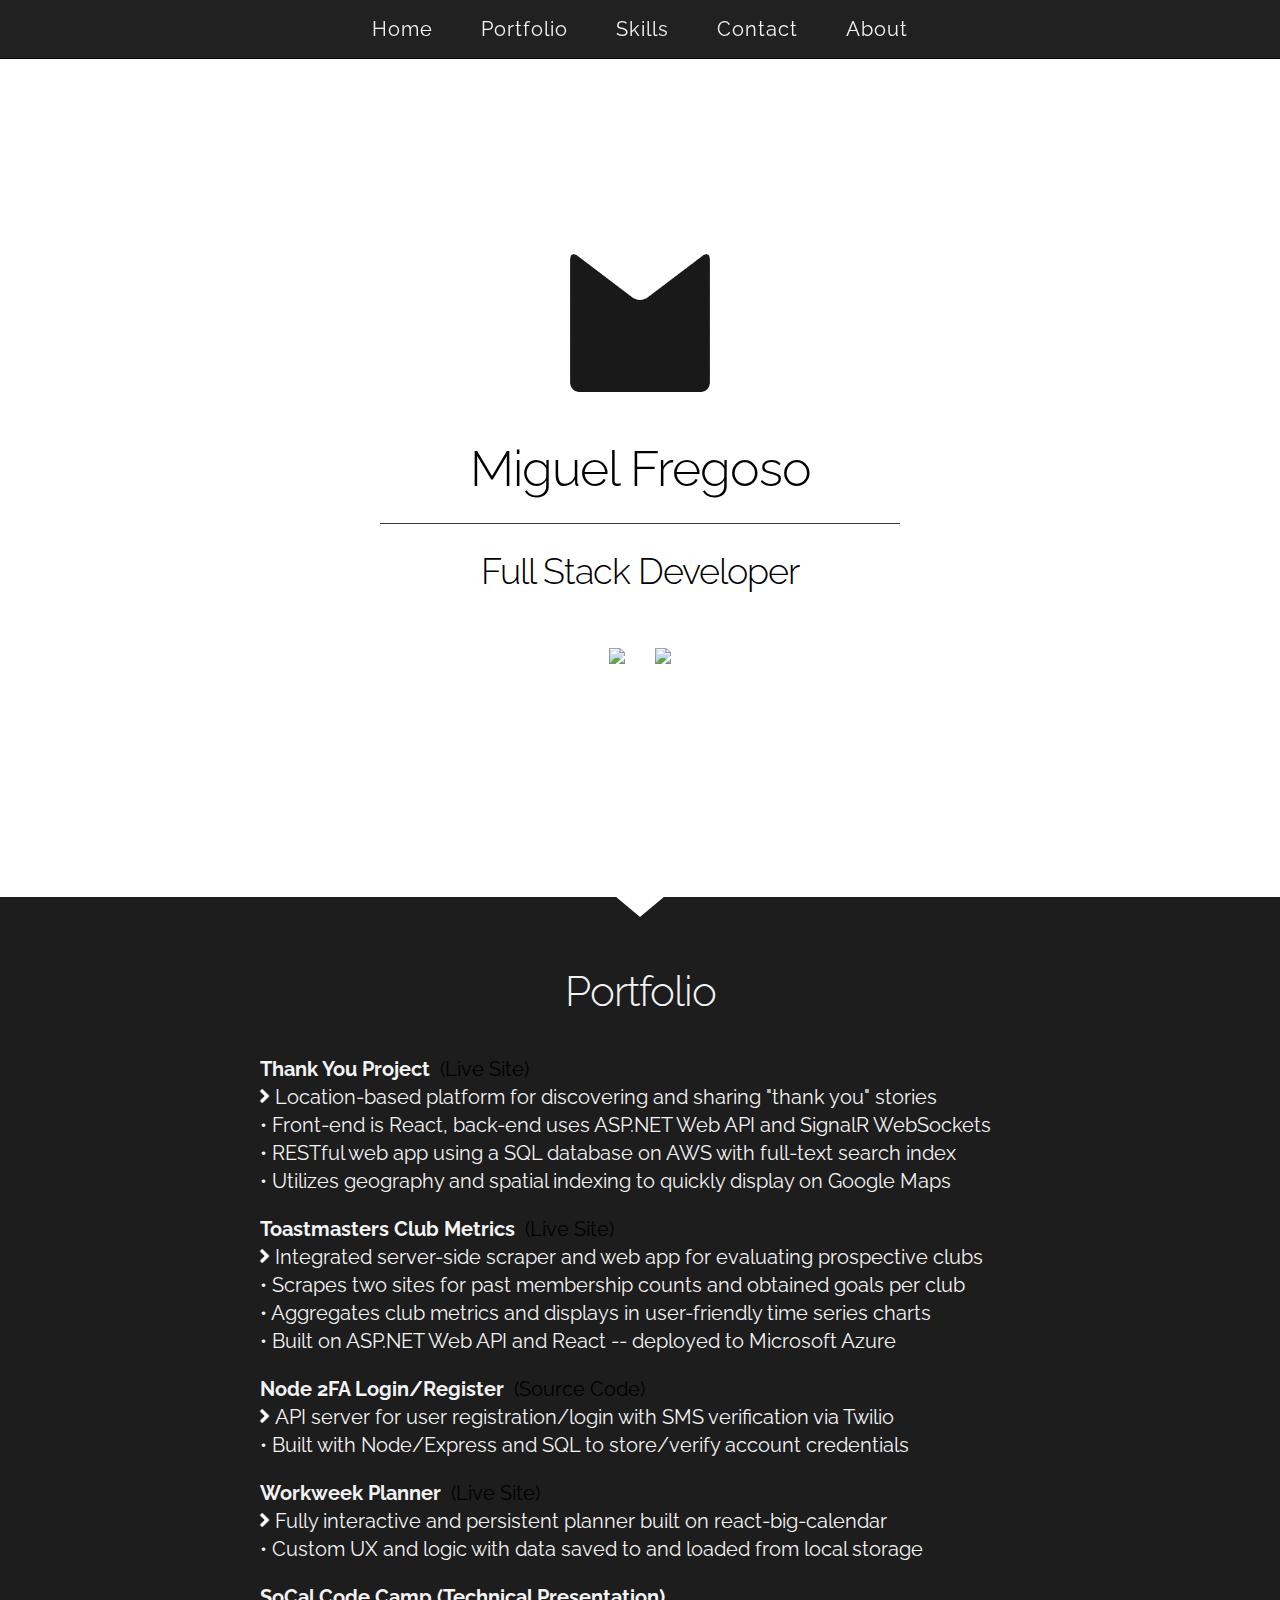
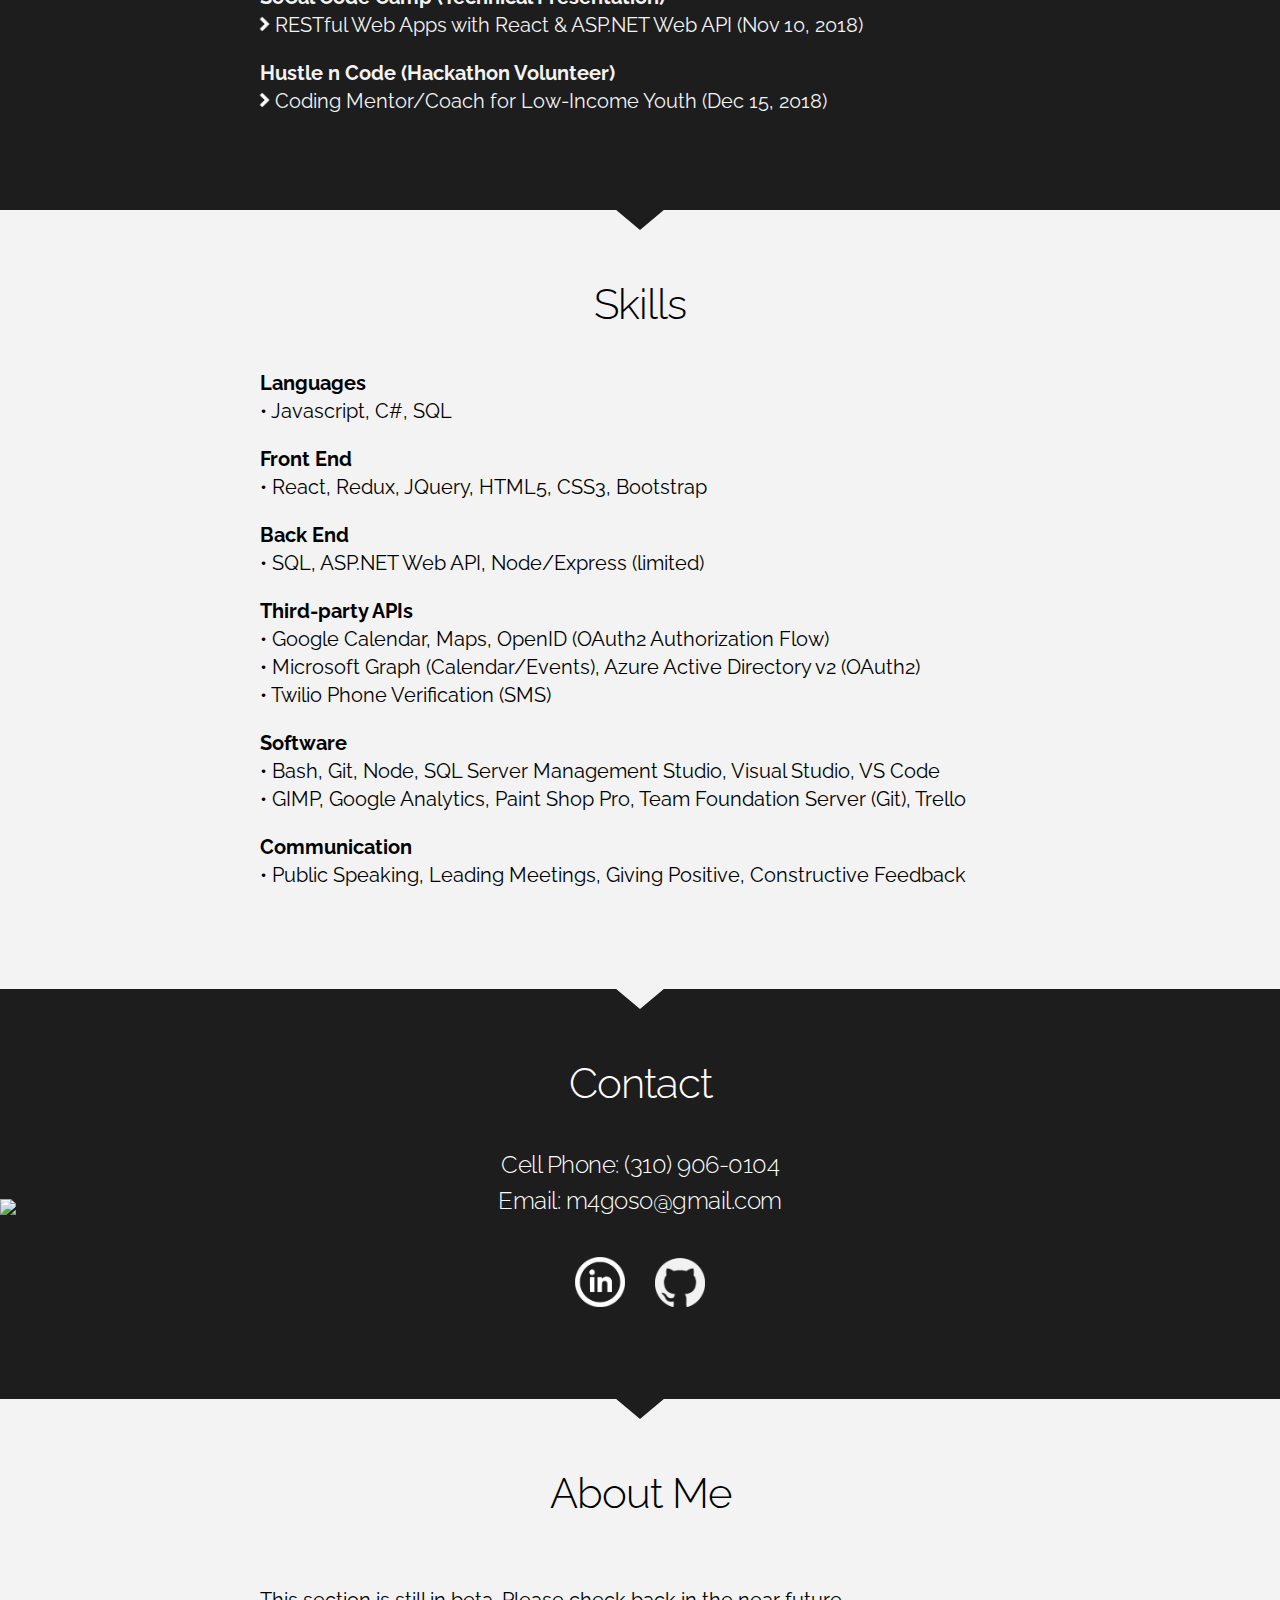
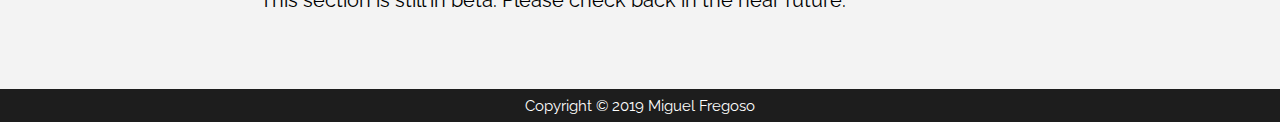
==== index.html @ 72bb9285 "2019" ====
<!DOCTYPE html>
<html lang="en">

<head>
  <meta http-equiv="content-type" content="text/html; charset=UTF-8">
  <meta name="viewport" content="width=device-width, initial-scale=1">
  <meta name="robots" content="noindex, nofollow, noarchive">
  <meta name="description" content="Miguel 'Michael' Fregoso">
  <link href="https://fonts.googleapis.com/css?family=Raleway:400,300,600" rel="stylesheet" type="text/css">
  <link rel="stylesheet" type="text/css" href="css/custom.css">

  <title>Miguel Fregoso | Full Stack Developer</title>

  <link rel="icon" href="img/mfregoso.ico">

</head>

<body id="home">

  <div id="menu">
    <a href="#home" title="Home">Home</a>
    <a href="#portfolio" title="Portfolio">Portfolio</a>
    <a href="#skills" title="Skills">Skills</a>
    <a href="#contact" title="Contact">Contact</a>
    <a href="#about" title="About">About</a>
  </div>

  <div id="splash" class="black">
    <div id="splash_info">
      <div class="container">
        <section>
          <img src="img/m_logo.png" class="logo">

          <h1>Miguel Fregoso</h1>
          <hr id="splash_info_divider">
          <h3>Full Stack Developer</h3>
          <br>
          <div class="title">
            <a href="https://www.linkedin.com/in/mfregoso/" target="_blank">
              <img src="img/linkedin_dark.png" width="50rem">
            </a>&nbsp;&nbsp;&nbsp;&nbsp;
            <a href="https://www.github.com/mfregoso" target="_blank">
              <img src="img/github_dark.png" width="50rem">
            </a>
          </div>
        </section>
      </div>
    </div>
  </div>

  <div class="trans1" id="portfolio"></div>

  <div class="cwrap t1 offwhite">
    <div class="container">
      <section>

        <h2 class="title">Portfolio</h2>
        <br>

        <strong>Thank You Project</strong>&nbsp;
        <a class="inverse" href="https://thankyouproject.azurewebsites.net/" target="_blank">(Live Site)</a>&nbsp;
        <br>
        <div class="lsin">
          <ul>
            <li>
              <div class="why">
                <img src="img/whtarw.png" class="linkarrow">Location-based platform for discovering and sharing "thank you" stories
              </div>
            </li>
            <li>&bull; Front-end is React, back-end uses ASP.NET Web API and SignalR WebSockets
            </li>
            <li>
              &bull; RESTful web app using a SQL database on AWS with full-text search index
            </li>
            <li>
              &bull; Utilizes geography and spatial indexing to quickly display on Google Maps
            </li>
            
          </ul>
        </div>

        <strong>Toastmasters Club Metrics</strong>&nbsp;
        <a class="inverse" href="https://tmclubmetrics.azurewebsites.net/" target="_blank">(Live Site)</a>&nbsp;
        <br>
        <div class="lsin">
          <ul>
            <li>
              <div class="why">
                <img src="img/whtarw.png" class="linkarrow">Integrated server-side scraper and web app for evaluating prospective clubs
              </div>
            </li>
            <li>&bull; Scrapes two sites for past membership counts and obtained goals per club
            </li>
            <li>
              &bull; Aggregates club metrics and displays in user-friendly time series charts
            </li>
            <li>
              &bull; Built on ASP.NET Web API and React -- deployed to Microsoft Azure
            </li>
          </ul>
        </div>

        <strong>Node 2FA Login/Register</strong>&nbsp;
        <a class="inverse" href="https://github.com/mfregoso/node-2fa-login" target="_blank">(Source Code)</a>&nbsp;
        <br>
        <div class="lsin">
          <ul>
            <li>
              <div class="why">
                <img src="img/whtarw.png" class="linkarrow">API server for user registration/login with SMS verification via Twilio
              </div>
            </li>
            <li>&bull; Built with Node/Express and SQL to store/verify account credentials
            </li>
          </ul>
        </div>

        <strong>Workweek Planner</strong>&nbsp;
        <a class="inverse" href="https://schedule.mfregoso.com/" target="_blank">(Live Site)</a>&nbsp;
        <br>
        <div class="lsin">
          <ul>
            <li>
              <div class="why">
                <img src="img/whtarw.png" class="linkarrow">Fully interactive and persistent planner built on react-big-calendar
              </div>
            </li>
            <li>&bull; Custom UX and logic with data saved to and loaded from local storage
            </li>
          </ul>
        </div>

        <strong>SoCal Code Camp (Technical Presentation)</strong>
        <br>
        <div class="lsin">
          <ul>
            <li>
              <div class="why">
                <img src="img/whtarw.png" class="linkarrow">RESTful Web Apps with React & ASP.NET Web API (Nov 10, 2018)
              </div>
            </li>
          </ul>
        </div>

        <strong>Hustle n Code (Hackathon Volunteer)</strong>
        <br>
        <div class="lsin">
          <ul>
            <li>
              <div class="why">
                <img src="img/whtarw.png" class="linkarrow">Coding Mentor/Coach for Low-Income Youth (Dec 15, 2018)
              </div>
            </li>
          </ul>
        </div>

        <!-- <strong>Techstars Startup Weekend Hackathon 2018 - Honorable Mention</strong>&nbsp; -->

      </section>
    </div>
  </div>

  <div class="trans2" id="skills"></div>

  <div class="cwrap t2 black">
    <div class="container">
      <section>

        <h2 class="title">Skills</h2>
        <br>

        <b>Languages</b>
        <br>
        <div class="lsin">
          <ul>
            <li>
              &bull; Javascript, C#, SQL
            </li>
          </ul>
        </div>

        <b>Front End</b>
        <br>
        <div class="lsin">
          <ul>
            <li>
              &bull; React, Redux, JQuery, HTML5, CSS3, Bootstrap
            </li>
          </ul>
        </div>

        <b>Back End</b>
        <br>
        <div class="lsin">
          <ul>
            <li>
              &bull; SQL, ASP.NET Web API, Node/Express (limited)
            </li>
          </ul>
        </div>

        <b>Third-party APIs</b>
        <br>
        <div class="lsin">
          <ul>
            <li>
              &bull; Google Calendar, Maps, OpenID (OAuth2 Authorization Flow)
            </li>
            <li>
              &bull; Microsoft Graph (Calendar/Events), Azure Active Directory v2 (OAuth2)
            </li>
            <li>
              &bull; Twilio Phone Verification (SMS)
            </li>
          </ul>
        </div>

        <b>Software</b>
        <br>
        <div class="lsin">
          <ul>
            <li>
              &bull; Bash, Git, Node, SQL Server Management Studio, Visual Studio, VS Code
            </li>
            <li>
              &bull; GIMP, Google Analytics, Paint Shop Pro, Team Foundation Server (Git), Trello
            </li>
          </ul>
        </div>

        <b>Communication</b>
        <br>
        <div class="lsin">
          <ul>
            <li>
              &bull; Public Speaking, Leading Meetings, Giving Positive, Constructive Feedback
            </li>
          </ul>
        </div>

      </section>
    </div>
  </div>

  <div class="trans3" id="contact"></div>

  <div class="cwrap t3 white">
    <div class="container">
      <section>

        <h2 class="title">Contact</h2>
        <br>
        <h5 class="title">
          Cell Phone: (310)
          <span class="code">(213) 458-</span>
          <pre>-3744@aol.com</pre>906-0104
          <br>Email:
          <pre>security@gmail.com.nospam</pre>
          <pre>by.obscurity.com</pre> m4g&#111;so&#64;gmai&#108;&#46;co&#109;
        </h5>
        <br>
        <div class="title">
          <a href="https://www.linkedin.com/in/mfregoso/" target="_blank">
            <img src="img/linkedin.png" width="50rem">
          </a>&nbsp;&nbsp;&nbsp;&nbsp;
          <a href="https://www.github.com/mfregoso" target="_blank">
            <img src="img/github.png" width="50rem">
          </a>
        </div>

      </section>
    </div>
  </div>

  <div class="trans4" id="about">

    <div class="cwrap t4 black ">
      <div class="container ">


        <section>

          <h2 class="title">About Me</h2>
          <br>
          <br> This section is still in beta. Please check back in the near future.

          <!-- MOBILE WRAPPING POINTS: TITLE=86 chars & CONTENT=70 chars; if NO READMORE, then ~80 chars -->

          <!-- MOREBTN <div class="loadmorebtn">
  <span class="btnmore">Load More</span>
    <div class="btnload">
  
  <div class="why big">
  <img src="img/whtarw.png" class="linkarrow">Title here</div>
  Base here, no space here.<span class="more">Expand.&nbsp;</span>
  <br><br>
    </div>
  </div> -->

        </section>
      </div>
    </div>

    <div class="footer">Copyright &copy; 2019 Miguel Fregoso</div>

    <script src="https://ajax.googleapis.com/ajax/libs/jquery/1.11.1/jquery.min.js"></script>

    <script> /** defer fancybox CSS **/
      var cb = function () {
        var l = document.createElement('link'); l.rel = 'stylesheet'; l.media = 'screen';
        l.href = 'jsbox/jquery.fancybox.css';
        var h = document.getElementsByTagName('head')[0]; h.parentNode.insertBefore(l, h);
      };
      var raf = requestAnimationFrame || mozRequestAnimationFrame ||
        webkitRequestAnimationFrame || msRequestAnimationFrame;
      if (raf) raf(cb);
      else window.addEventListener('load', cb);
    </script>
    <script type="text/javascript" src="jsbox/jquery.fancybox.pack.js"></script>
    <script type="text/javascript">
      /** code for auto-scrolling links **/
      $(document).ready(function () {
        $('a[href^="#"]').on('click', function (e) {
          e.preventDefault();
          var target = this.hash,
            $target = $(target);
          $('html, body').stop().animate({
            'scrollTop': $target.offset().top
          }, 600, 'swing', function () {
            window.location.hash = target;
          });
        });
      });

      /** read more text**/
      $(document).ready(function () {
        // Configure/customize these variables.
        var showChar = 76;  // How many characters are shown by default
        var ellipsestext = "...";
        var moretext = "+";
        var lesstext = "-";

        $('.more').each(function () {
          var content = $(this).html();

          if (content.length > showChar) {

            var c = content.substr(0, showChar);
            var h = content.substr(showChar, content.length - showChar);

            var html = c + '<span class="moreellipses">' + ellipsestext + '&nbsp;</span><span class="morecontent"><span>' + h + '</span><a href="" class="morelink">' + moretext + '</a></span>';

            $(this).html(html);
          }
        });

        $(".morelink").click(function () {
          if ($(this).hasClass("less")) {
            $(this).removeClass("less");
            $(this).html(moretext);
          } else {
            $(this).addClass("less");
            $(this).html(lesstext);
          }
          $(this).parent().prev().toggle();
          $(this).prev().toggle();
          return false;
        });
      });

      /** start fancybox **/
      $(document).ready(function () {
        $(".fancybox").fancybox();
      });
      /** click-expand **/
      $(document).ready(function () {
        $('.answer').hide();
        $('.expand .question').click(function () {
          $(this).next('.answer').slideToggle(500);
          $(this).toggleClass('close');
        }
        );
      });

      /** disappearing load-more **/
      $(document).ready(function () {
        $('.btnload').hide();
        $('.loadmorebtn .btnmore').click(function () {
          $(this).next('.btnload').slideToggle(100);
          $(this).toggleClass('close');
        }
        );
      });
    </script>

    <script>
      (function (i, s, o, g, r, a, m) {
        i['GoogleAnalyticsObject'] = r; i[r] = i[r] || function () {
          (i[r].q = i[r].q || []).push(arguments)
        }, i[r].l = 1 * new Date(); a = s.createElement(o),
          m = s.getElementsByTagName(o)[0]; a.async = 1; a.src = g; m.parentNode.insertBefore(a, m)
      })(window, document, 'script', 'https://www.google-analytics.com/analytics.js', 'ga');
      ga('create', 'UA-58346432-2', 'auto');
      ga('send', 'pageview');
    </script>
    <img class="guests" src="https://c.statcounter.com/10403371/0/3a51617b/1/">
</body>

</html>
---- css/custom.css ----
html {
  font-family: sans-serif;
  /* 1 */
  -ms-text-size-adjust: 100%;
  /* 2 */
  -webkit-text-size-adjust: 100%;
  /* 2 */
}

body {
  margin: 0;
}

html,
body {
  height: 100%;
}

header,
section {
  display: block;
}

a {
  background-color: transparent;
}

a:active,
a:hover {
  outline: 0;
}

b,
strong {
  font-weight: bold;
}

h1 {
  font-size: 2em;
  margin: 0.67em 0;
}

img {
  border: 0;
}

svg:not(:root) {
  overflow: hidden;
}

hr {
  -moz-box-sizing: content-box;
  box-sizing: content-box;
  height: 0;
}

/* ##### Grid ##### */

.container {
  position: relative;
  width: 100%;
  max-width: 960px;
  margin: 0 auto;
  padding: 0 20px 0 20px;
  /* 2rem also works */
  box-sizing: border-box;
}

/* column removed here */

/* For devices larger than 400px */

@media (min-width: 400px) {
  .container {
    width: 85%;
    padding: 0;
  }
}

/* For devices larger than 550px */

@media (min-width: 550px) {
  .container {
    width: 80%;
  }
  /* ALL column stuff removed */
}

/* all REM measurements are based on 10px sizing. e.g. 1.5rem = 15px */

html {
  font-size: 62.5%;
}

body {
  font-size: 1.5em;
  /* currently ems cause chrome bug misinterpreting rems on body element */
  line-height: 1.6;
  font-weight: 400;
  font-family: Raleway, "Century Gothic", "Avant Garde", Arial;
}

/* Typography Sizes */

h1,
h2,
h3,
h4,
h5,
h6 {
  margin-top: 0;
  margin-bottom: 2rem;
  font-weight: 300;
}

/* h1 { font-size: 4.0rem; line-height: 1.2;  letter-spacing: -.1rem;} */

h1 {
  font-size: 3.6rem;
  line-height: 1.2;
  letter-spacing: -0.1rem;
}

h2 {
  font-size: 3.2rem;
  line-height: 1.2;
  letter-spacing: -0.1rem;
}

h3 {
  font-size: 3rem;
  line-height: 1.3;
  letter-spacing: -0.1rem;
}

h4 {
  font-size: 2.4rem;
  line-height: 1.35;
  letter-spacing: -0.08rem;
}

h5 {
  font-size: 1.8rem;
  line-height: 1.5;
  letter-spacing: -0.05rem;
}

h6 {
  font-size: 1.5rem;
  line-height: 1.6;
  letter-spacing: 0;
}

/* Larger than phablet */

@media (min-width: 550px) {
  h1 {
    font-size: 5rem;
  }
  h2 {
    font-size: 4.2rem;
  }
  h3 {
    font-size: 3.6rem;
  }
  h4 {
    font-size: 3rem;
  }
  h5 {
    font-size: 2.4rem;
  }
  h6 {
    font-size: 1.5rem;
  }
}

p {
  margin: 0;
  padding: 0;
}

/* Lists */

ul {
  list-style: disc inside;
}

/* prior circle */

ol {
  list-style: decimal inside;
}

ol,
ul {
  padding-left: 0;
  margin-top: 0;
}

li {
  margin-bottom: 0rem;
}

/* prior 1rem */

.container {
  max-width: 760px;
  min-width: 320px;
}

/* bigger CONTENT FONT for desktops */

@media (min-width: 750px) {
  .container section {
    font-size: 2rem;
    line-height: 2.8rem;
  }
}

/* classes of color */

.offwhite {
  color: #f3f3f3;
}

.white {
  color: #ffffff;
}

.black {
  color: #000000;
}

.darkgray {
  color: #34383b;
}

.borange {
  background-color: #e56e5c;
}

/* cyan: #1F8DD6; */

.ablue {
  background-color: #759fcd;
}

.s0 {
  background-color: #ffffff;
}

/* color for spacer + overall BG*/

/* General Links */

a,
a:link,
a:visited,
a:active {
  color: #000000;
  text-decoration: none;
}

a:hover {
  color: #1eaedb;
  text-decoration: none;
}

/* Inverse link decoration */

.inverse:link {
  text-decoration: none;
}

.inverse:hover {
  text-decoration: underline;
}

/* navbar-menu disabled for mobile devices */

#menu {
  display: none;
}

@media (min-width: 750px) {
  #menu {
    display: block;
    position: fixed;
    min-width: 500px;
    left: 0%;
    top: 0;
    width: 100%;
    height: 4.2rem;
    line-height: 4.2rem;
    padding-top: 8px;
    padding-bottom: 8px;
    margin: 0 auto;
    text-align: center;
    background-color: rgba(29, 29, 29, 0.98);
    /* 55,55,55/0.95 */
    border-bottom: solid 1px;
    border-top: solid 0px;
    border-color: black;
    font-size: 20px;
    font-weight: 400;
    letter-spacing: 0.1rem;
    color: white;
    z-index: 100;
  }
}

#menu a {
  color: #f3f3f3;
  line-height: 4rem;
  display: inline-block;
  text-align: center;
  height: 4rem;
  border: 0;
  padding: 0px 1.5rem 0px 1.5rem;
  margin: 0 auto;
  margin-right: 0.6rem;
  margin-left: 0.6rem;
  text-decoration: none;
}

#menu a:hover {
  color: black;
  background-color: white;
  border-radius: 10px;
  text-decoration: none;
}

#splash {
  display: table;
  vertical-align: middle;
  text-align: center;
  width: 100%;
  padding-top: 4rem;
  height: 58rem;
  background-color: white;
}

@media (min-width: 750px) {
  #splash {
    min-height: 51rem;
    height: 95%;
  }
}

#splash_info {
  display: table-cell;
  vertical-align: middle;
  text-align: center;
  width: 100%;
  height: 100%;
}

/* 100% width BG color wrapper */

.cwrap {
  width: 100%;
  padding-top: 7rem;
  /* 48px */
  padding-bottom: 7.5rem;
  /* 66px */
}

/* Transition triangle BLUE #0091cd */

.trans1 {
  background-color: white;
  width: 100%;
  height: 2px;
  position: relative;
}

.trans1:after {
  content: " ";
  position: absolute;
  bottom: -20px;
  left: 50%;
  margin-left: -25px;
  border-style: solid;
  border-width: 21px 25px 0 25px;
  border-color: white transparent transparent transparent;
}

.t1 {
  background-color: #1d1d1d;
  background-image: url("../img/bg-pattern.jpg");
  background-repeat: repeat;
}

.trans2 {
  background-color: #1d1d1d;
  width: 100%;
  height: 0px;
  position: relative;
}

.trans2:after {
  content: " ";
  position: absolute;
  bottom: -20px;
  left: 50%;
  margin-left: -25px;
  border-style: solid;
  border-width: 21px 25px 0 25px;
  border-color: #1d1d1d transparent transparent transparent;
}

.t2 {
  background-color: #f3f3f3;
}

.trans3 {
  background-color: #f3f3f3;
  width: 100%;
  height: 5px;
  position: relative;
}

.trans3:after {
  content: " ";
  position: absolute;
  bottom: -20px;
  left: 50%;
  margin-left: -25px;
  border-style: solid;
  border-width: 21px 25px 0 25px;
  border-color: #f3f3f3 transparent transparent transparent;
}

.t3 {
  background-color: #1d1d1d;
  background-image: url("../img/bg-pattern.jpg");
  background-repeat: repeat;
}

.trans4 {
  background-color: #1d1d1d;
  width: 100%;
  height: 0px;
  position: relative;
}

.trans4:after {
  content: " ";
  position: absolute;
  bottom: -20px;
  left: 50%;
  margin-left: -25px;
  border-style: solid;
  border-width: 21px 25px 0 25px;
  border-color: #1d1d1d transparent transparent transparent;
}

.t4 {
  background-color: #f3f3f3;
}

/* contact info & trickery */

.container header {
  width: 100%;
  text-align: left;
  margin: 0 auto;
}

pre {
  display: none;
}

.code {
  display: none;
}

h4.contact {
  font-size: 1.8rem;
  line-height: 1.5;
  letter-spacing: -0.05rem;
}

.logo {
  width: 10rem;
  padding-bottom: 3rem;
}

@media (min-width: 550px) {
  /* phablet */
  h4.contact {
    font-size: 2.5rem;
  }

  .logo {
    width: 12.5rem;
  }
}

@media (min-width: 750px) {
  /* tablet */
  h4.contact {
    font-size: 3rem;
  }

  .logo {
    width: 14rem;
    padding-bottom: 4rem;
  }
}

.title {
  width: 90%;
  text-align: center;
  margin: 0 auto;
  padding-bottom: 1rem;
}

#splash_info_divider {
  height: 1px;
  size: 1px;
  background-color: #34383b;
  border: 1px;
  border-color: #34383b;
  width: 95%;
  max-width: 52rem;
  margin: 2.4rem auto 2.4rem auto;
}

/* responsive arrow size & position */

img.linkarrow {
  padding-right: 2px;
  width: 1rem;
  height: 1rem;
}

span.linkarrow {
  position: relative;
  left: -1.1rem;
}

@media (min-width: 750px) {
  img.linkarrow {
    padding-right: 3px;
    width: 1.6rem;
    height: 1.6rem;
  }
  span.linkarrow {
    position: relative;
    left: -1.8rem;
  }
}

/* list small indentation */

.lsin {
  padding: 0 0 0 0px;
}

.lsin li {
  list-style: none;
}

.lsin ul li {
  text-indent: -1.1rem;
  padding-left: 1.1rem;
}

/* indent wrapped text:: check on mobile */

@media (min-width: 750px) {
  .lsin ul li {
    text-indent: -1.4rem;
    padding-left: 1.4rem;
  }
}

.footer {
  background-color: #1d1d1d;
  color: #ffffff;
  width: 100%;
  padding-top: 5px;
  padding-bottom: 4px;
  text-align: center;
}

.why {
  text-indent: -1.2rem;
  padding-left: 1.2rem;
  position: relative;
  left: -1.3rem;
}

/* indent wrapped text:: check on mobile */

@media (min-width: 750px) {
  .why {
    text-indent: -2rem;
    padding-left: 2rem;
    position: relative;
    left: -1.8rem;
  }
}

/** EXPAND-COLLAPSE STYLING **/

/* collapsed */

.question {
  text-decoration: underline;
  cursor: pointer;
}

.question:hover {
  text-decoration: none;
}

/* expanded */

.question.close {
  text-decoration: none;
}

.answer {
  position: relative;
}

.big {
  font-weight: bold;
}

/** BUTTON LOAD MORE **/

.loadmorebtn {
}

.btnmore {
  cursor: pointer;
  text-decoration: none;
  color: black;
  border-radius: 5px;
  background-color: silver;
  padding: 9px 13px 8px 17px;
  display: table;
  margin: 0 auto;
}

.btnmore:hover {
  background-color: #1eaedb;
  color: white;
}

/* expanded */

.btnmore.close {
  text-decoration: none;
  display: none;
}

.btnload {
  position: relative;
}

/** READ MORE **/

.morecontent span {
  display: none;
}

.morelink {
  display: inline-block;
  font-size: 85%;
  cursor: pointer;
}

a.morelink {
  color: black;
  text-decoration: none;
  border-radius: 4px;
  background-color: silver;
  padding: 0px 8px 0px 8px;
}

a.morelink:hover {
  color: white;
  background-color: #1eaedb;
}

.morelink.less {
  display: none;
}

hr {
  background-color: white;
  border-color: white;
}

.guests {
  position: absolute;
  top: -200px;
}
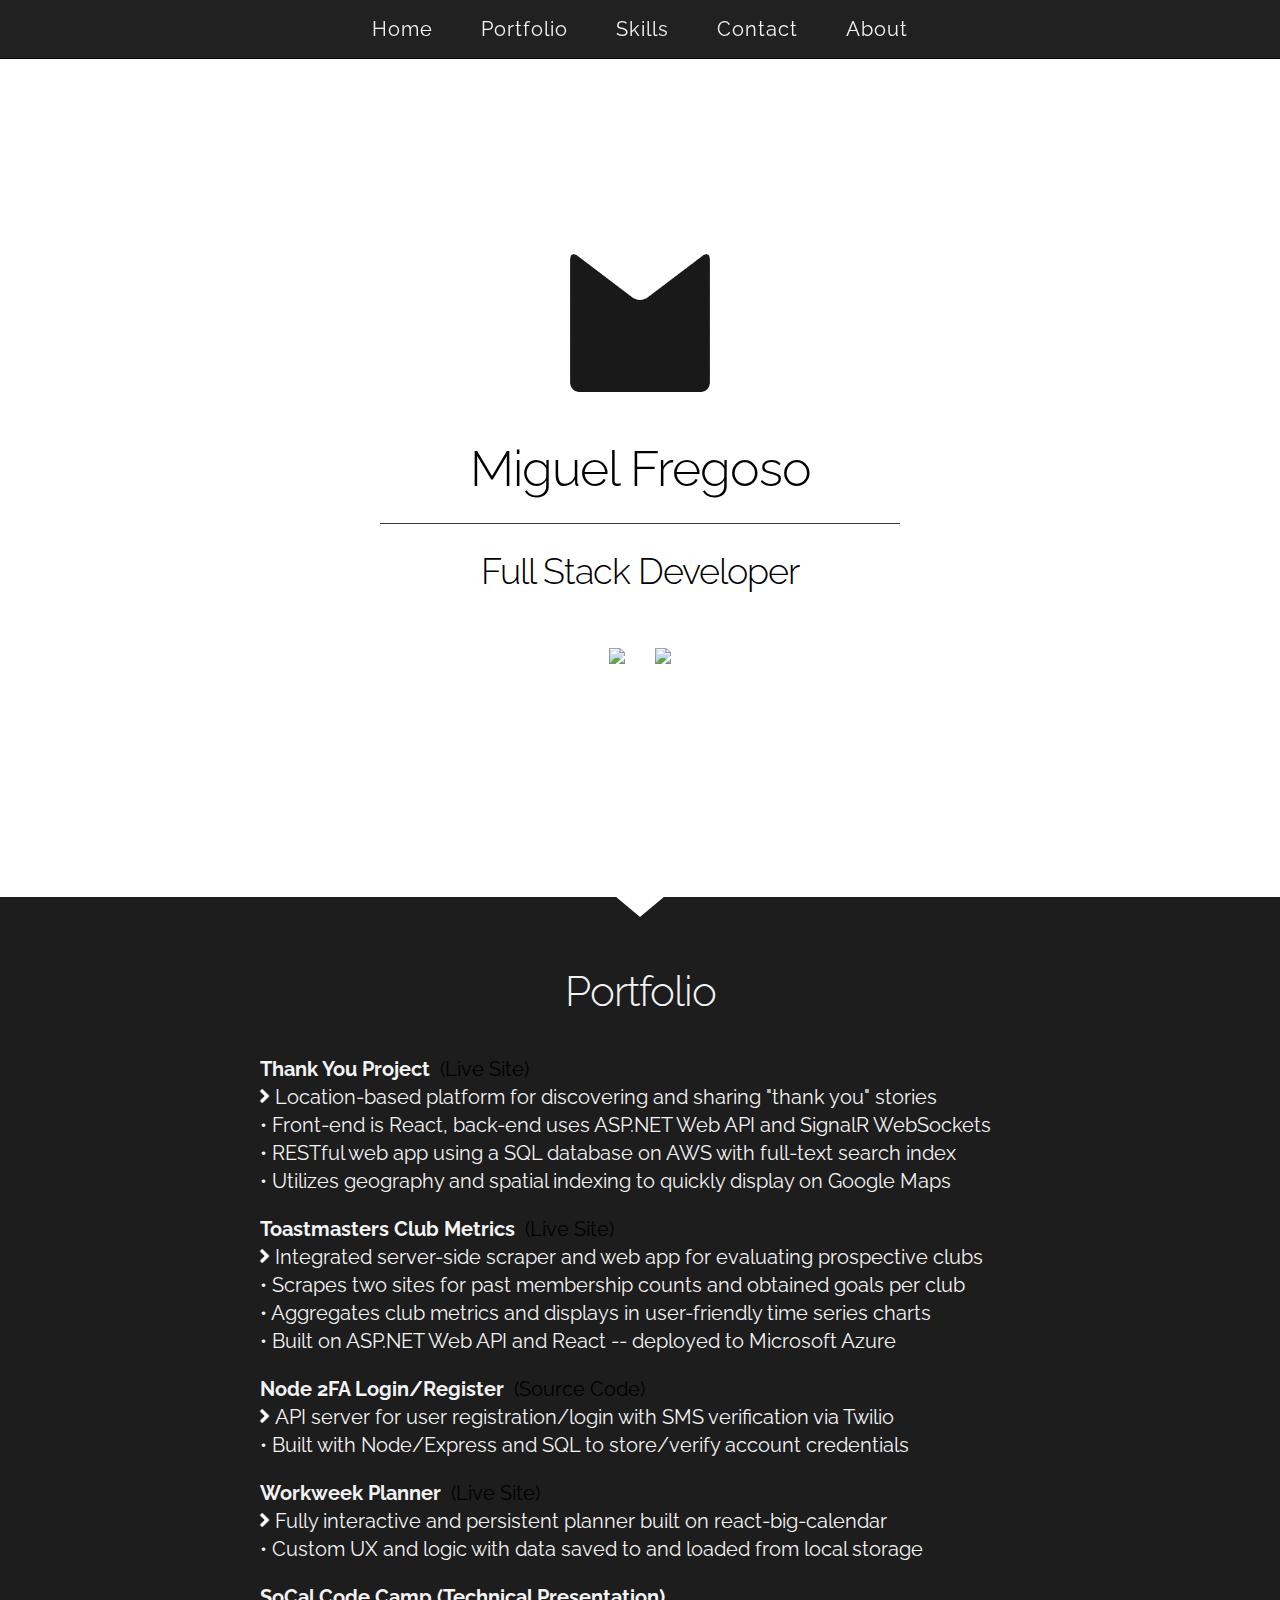
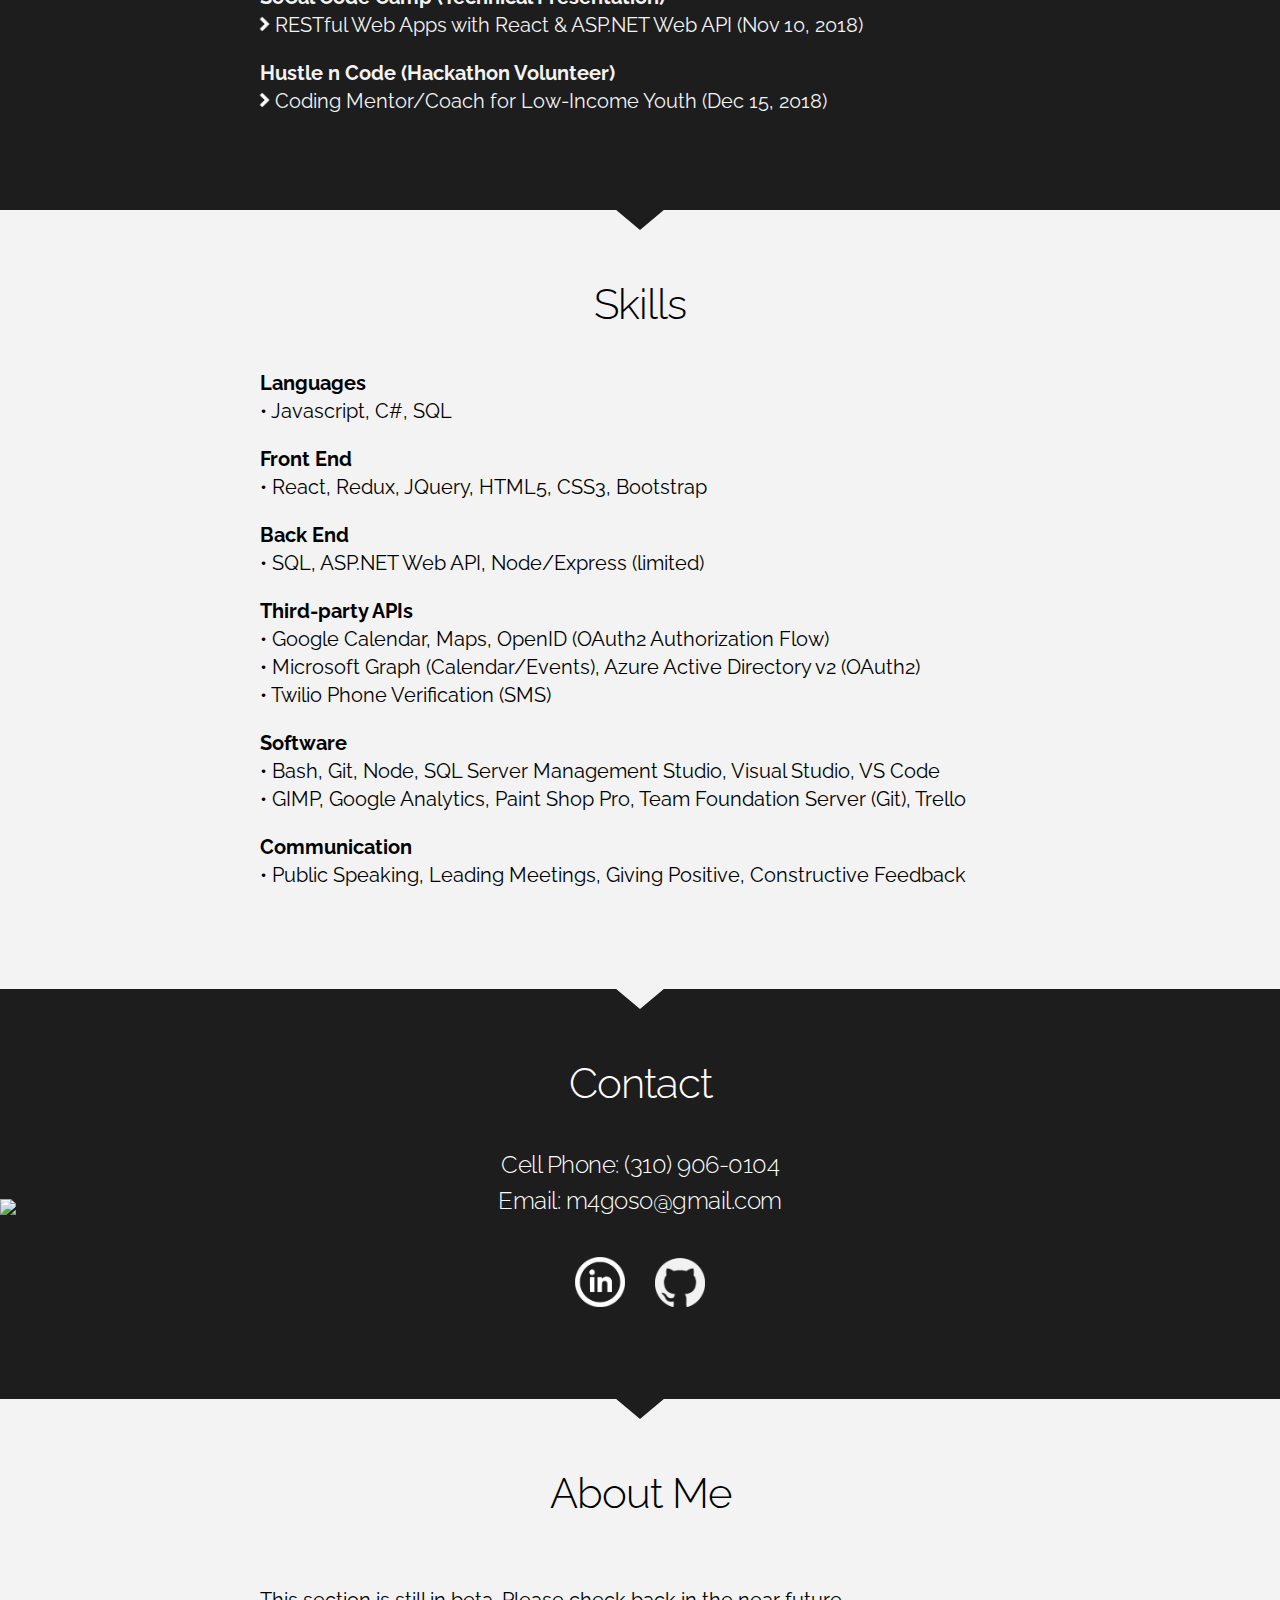
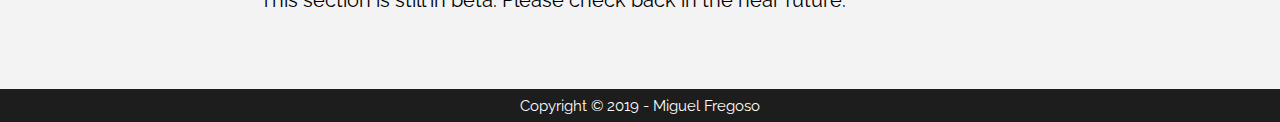
==== commit 41a65215: "space" ====
--- a/index.html
+++ b/index.html
@@ -301,7 +301,7 @@
       </div>
     </div>
 
-    <div class="footer">Copyright &copy; 2019 Miguel Fregoso</div>
+    <div class="footer">Copyright &copy; 2019 - Miguel Fregoso</div>
 
     <script src="https://ajax.googleapis.com/ajax/libs/jquery/1.11.1/jquery.min.js"></script>
 
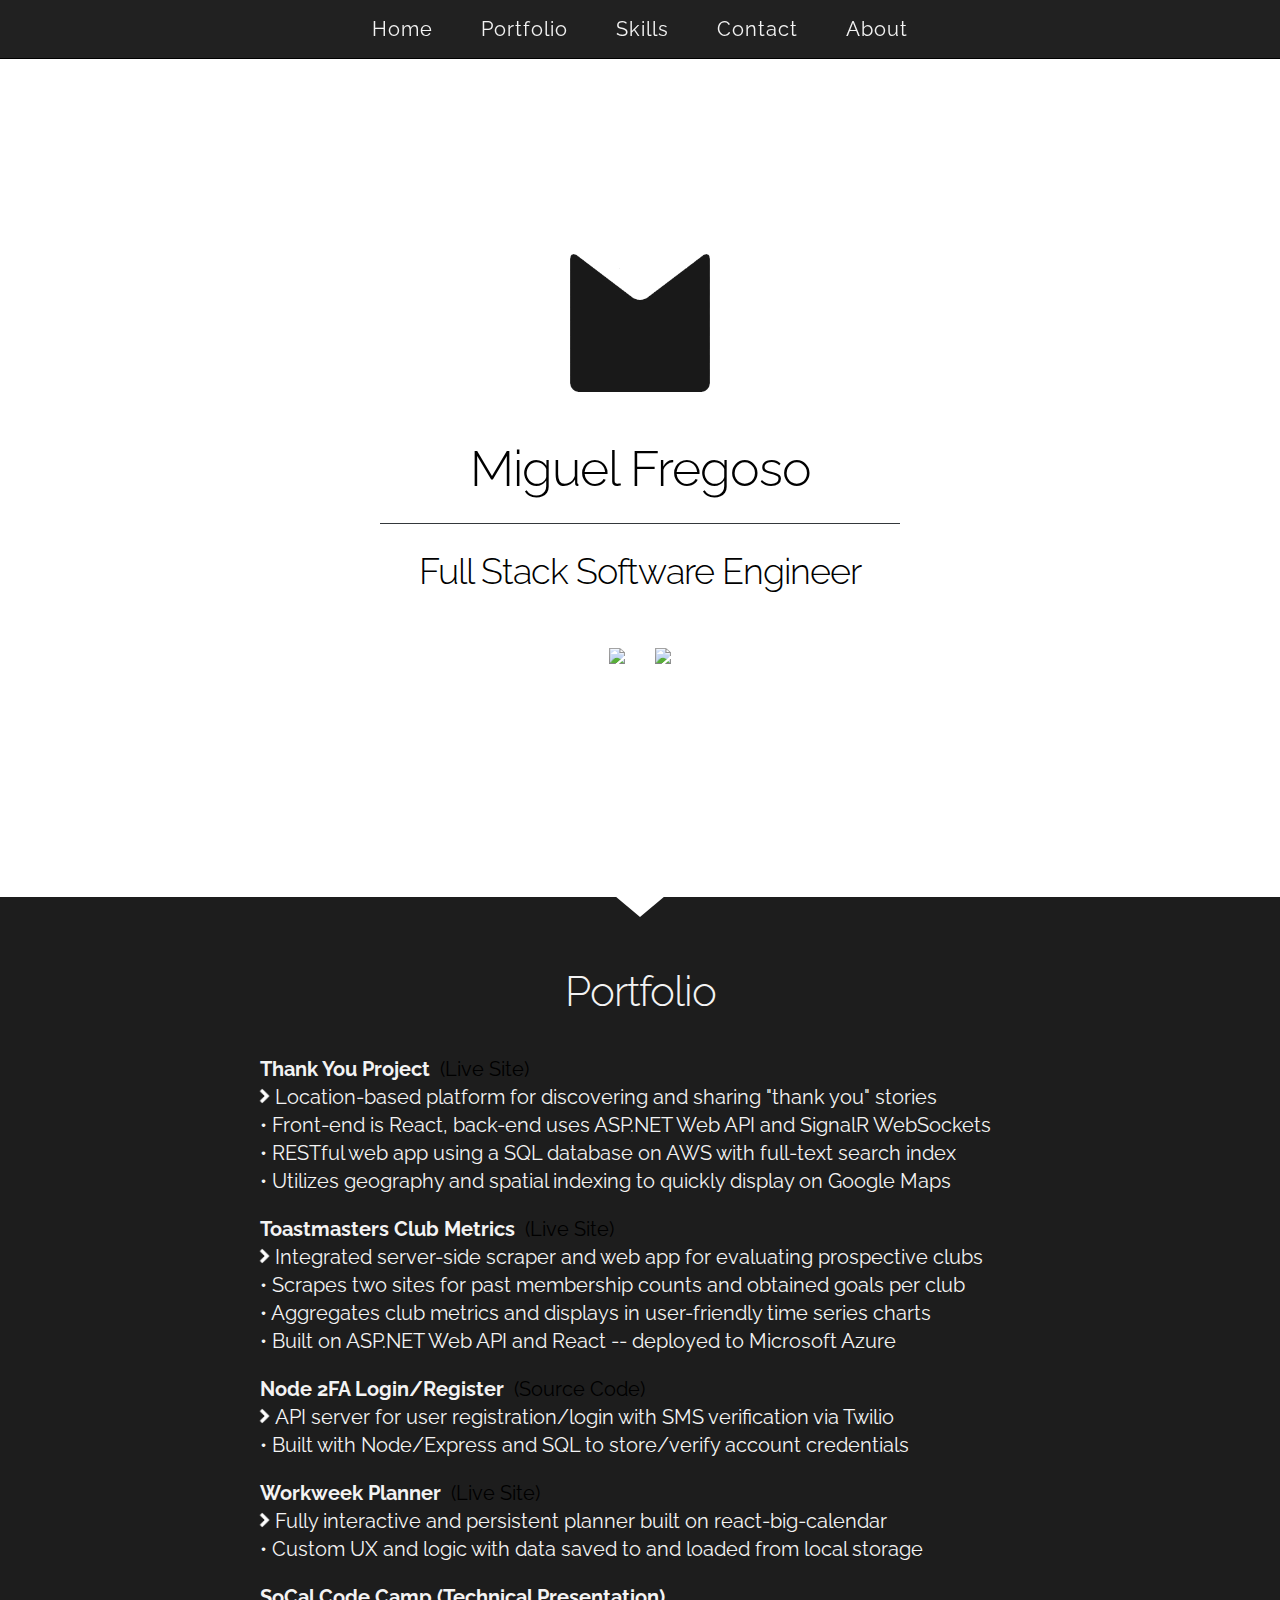
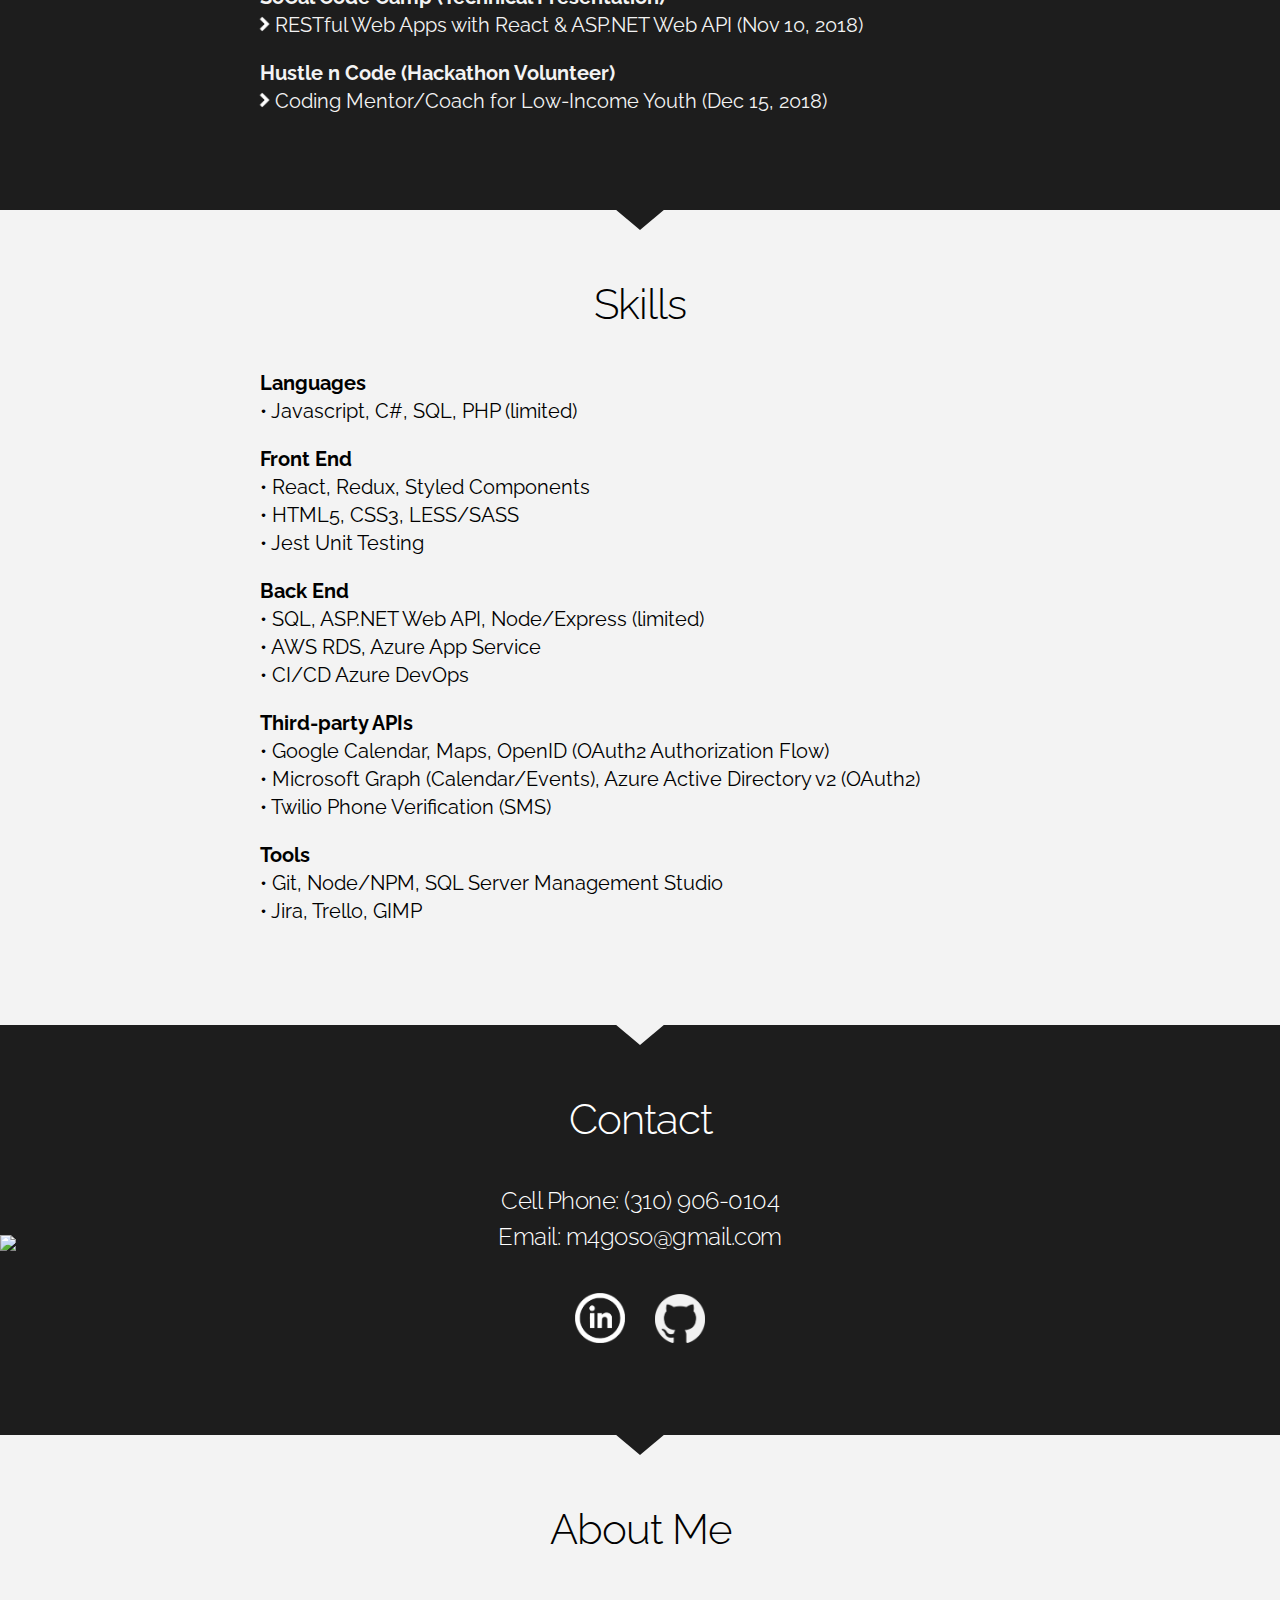
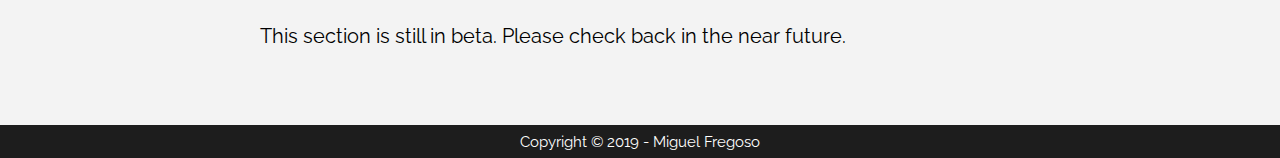
==== commit 8915d887: "update skills" ====
--- a/index.html
+++ b/index.html
@@ -9,7 +9,7 @@
   <link href="https://fonts.googleapis.com/css?family=Raleway:400,300,600" rel="stylesheet" type="text/css">
   <link rel="stylesheet" type="text/css" href="css/custom.css">
 
-  <title>Miguel Fregoso | Full Stack Developer</title>
+  <title>Miguel Fregoso | Full Stack Software Engineer</title>
 
   <link rel="icon" href="img/mfregoso.ico">
 
@@ -33,7 +33,7 @@
 
           <h1>Miguel Fregoso</h1>
           <hr id="splash_info_divider">
-          <h3>Full Stack Developer</h3>
+          <h3>Full Stack Software Engineer</h3>
           <br>
           <div class="title">
             <a href="https://www.linkedin.com/in/mfregoso/" target="_blank">
@@ -174,7 +174,7 @@
         <div class="lsin">
           <ul>
             <li>
-              &bull; Javascript, C#, SQL
+              &bull; Javascript, C#, SQL, PHP (limited)
             </li>
           </ul>
         </div>
@@ -184,7 +184,13 @@
         <div class="lsin">
           <ul>
             <li>
-              &bull; React, Redux, JQuery, HTML5, CSS3, Bootstrap
+              &bull; React, Redux, Styled Components
+            </li>
+            <li>
+              &bull; HTML5, CSS3, LESS/SASS
+            </li>
+            <li>
+              &bull; Jest Unit Testing
             </li>
           </ul>
         </div>
@@ -196,6 +202,12 @@
             <li>
               &bull; SQL, ASP.NET Web API, Node/Express (limited)
             </li>
+            <li>
+              &bull; AWS RDS, Azure App Service
+            </li>
+            <li>
+              &bull; CI/CD Azure DevOps
+            </li>
           </ul>
         </div>
 
@@ -215,25 +227,15 @@
           </ul>
         </div>
 
-        <b>Software</b>
-        <br>
-        <div class="lsin">
-          <ul>
-            <li>
-              &bull; Bash, Git, Node, SQL Server Management Studio, Visual Studio, VS Code
-            </li>
-            <li>
-              &bull; GIMP, Google Analytics, Paint Shop Pro, Team Foundation Server (Git), Trello
-            </li>
-          </ul>
-        </div>
-
-        <b>Communication</b>
-        <br>
-        <div class="lsin">
-          <ul>
-            <li>
-              &bull; Public Speaking, Leading Meetings, Giving Positive, Constructive Feedback
+        <b>Tools</b>
+        <br>
+        <div class="lsin">
+          <ul>
+            <li>
+              &bull; Git, Node/NPM, SQL Server Management Studio
+            </li>
+            <li>
+              &bull; Jira, Trello, GIMP
             </li>
           </ul>
         </div>
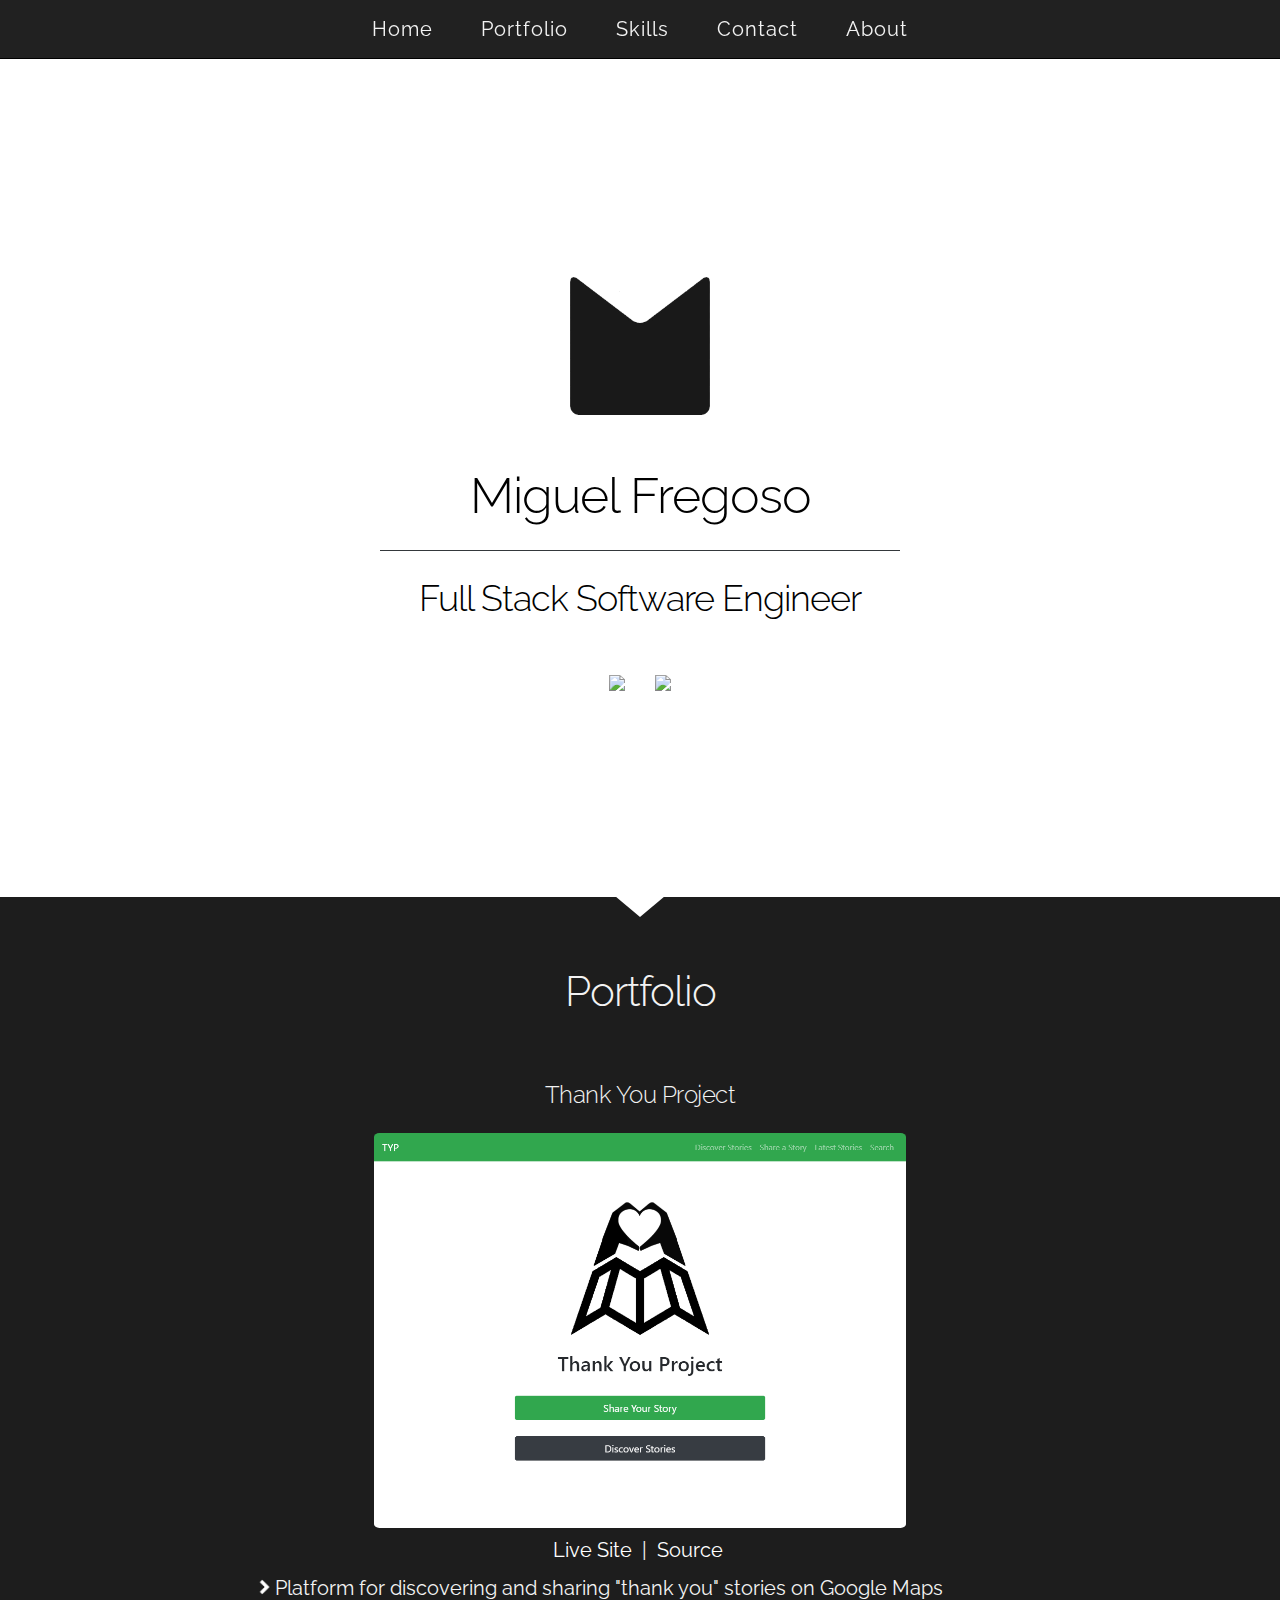
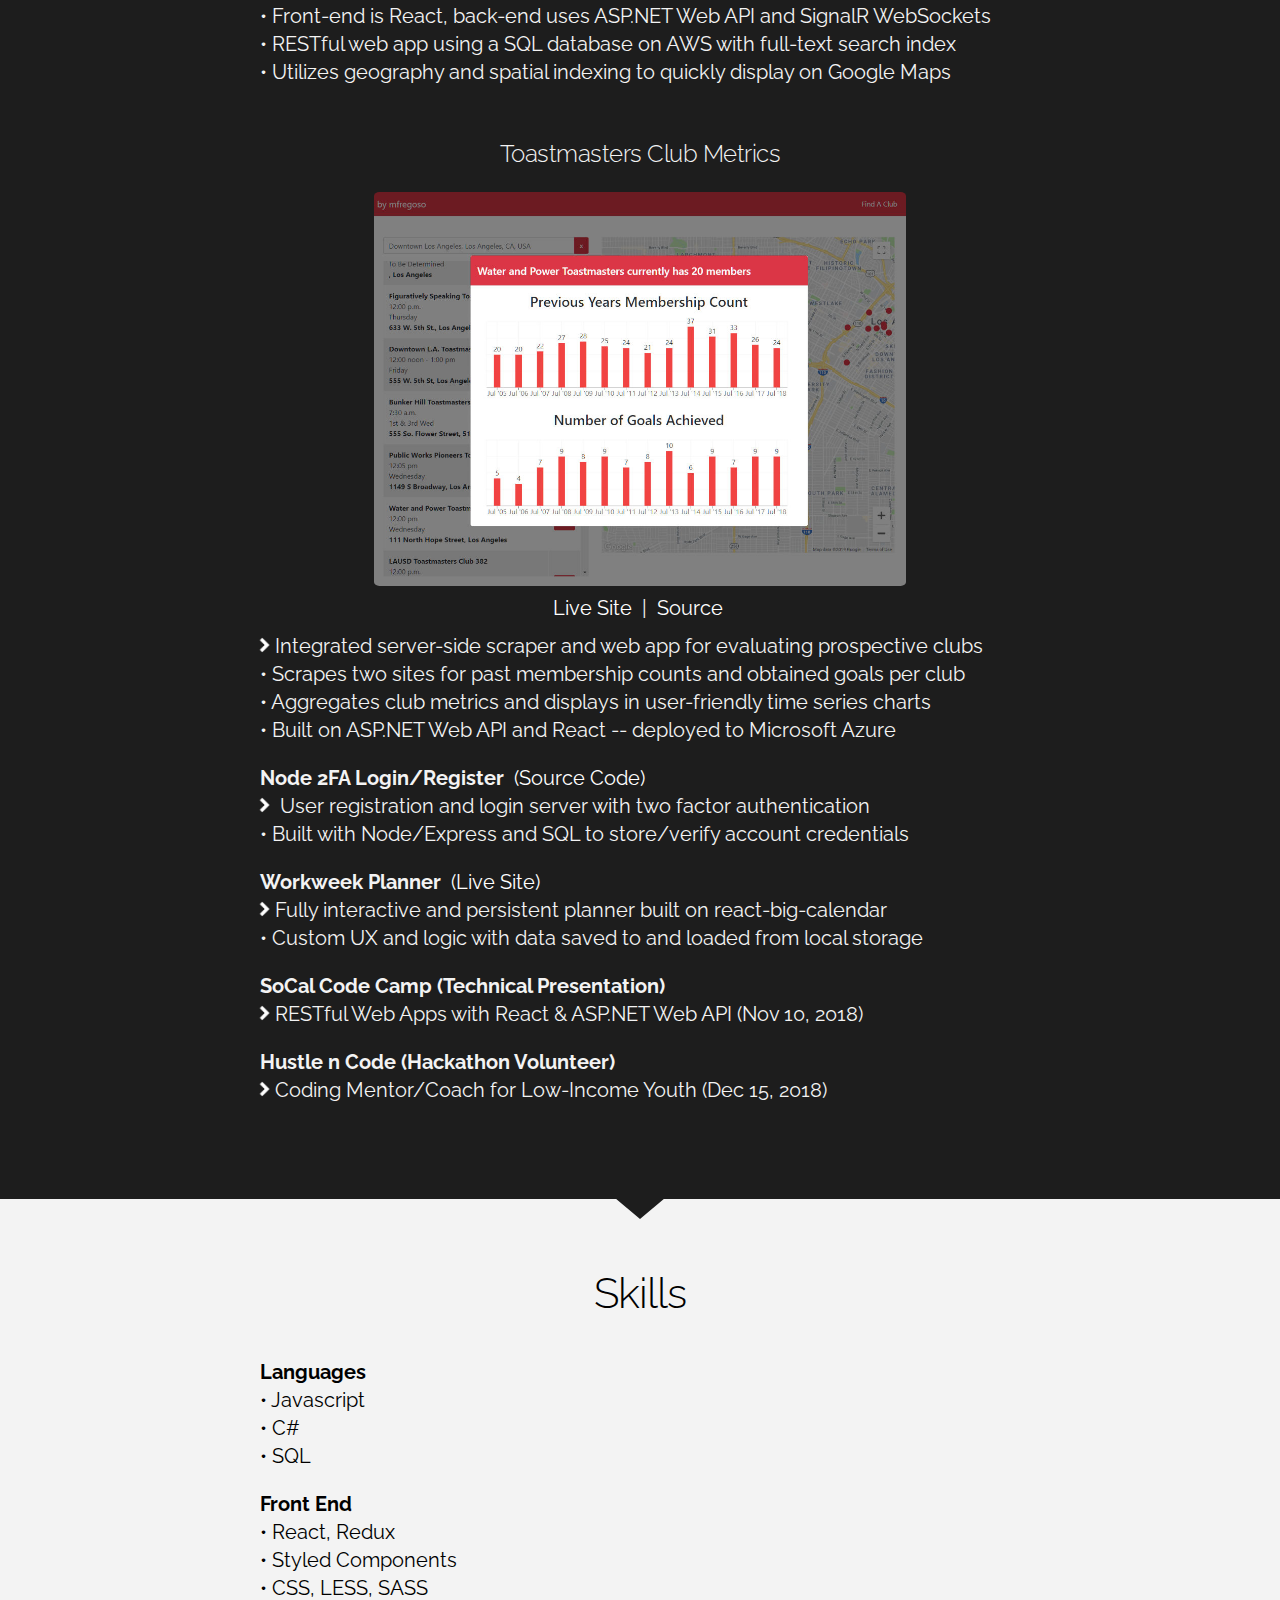
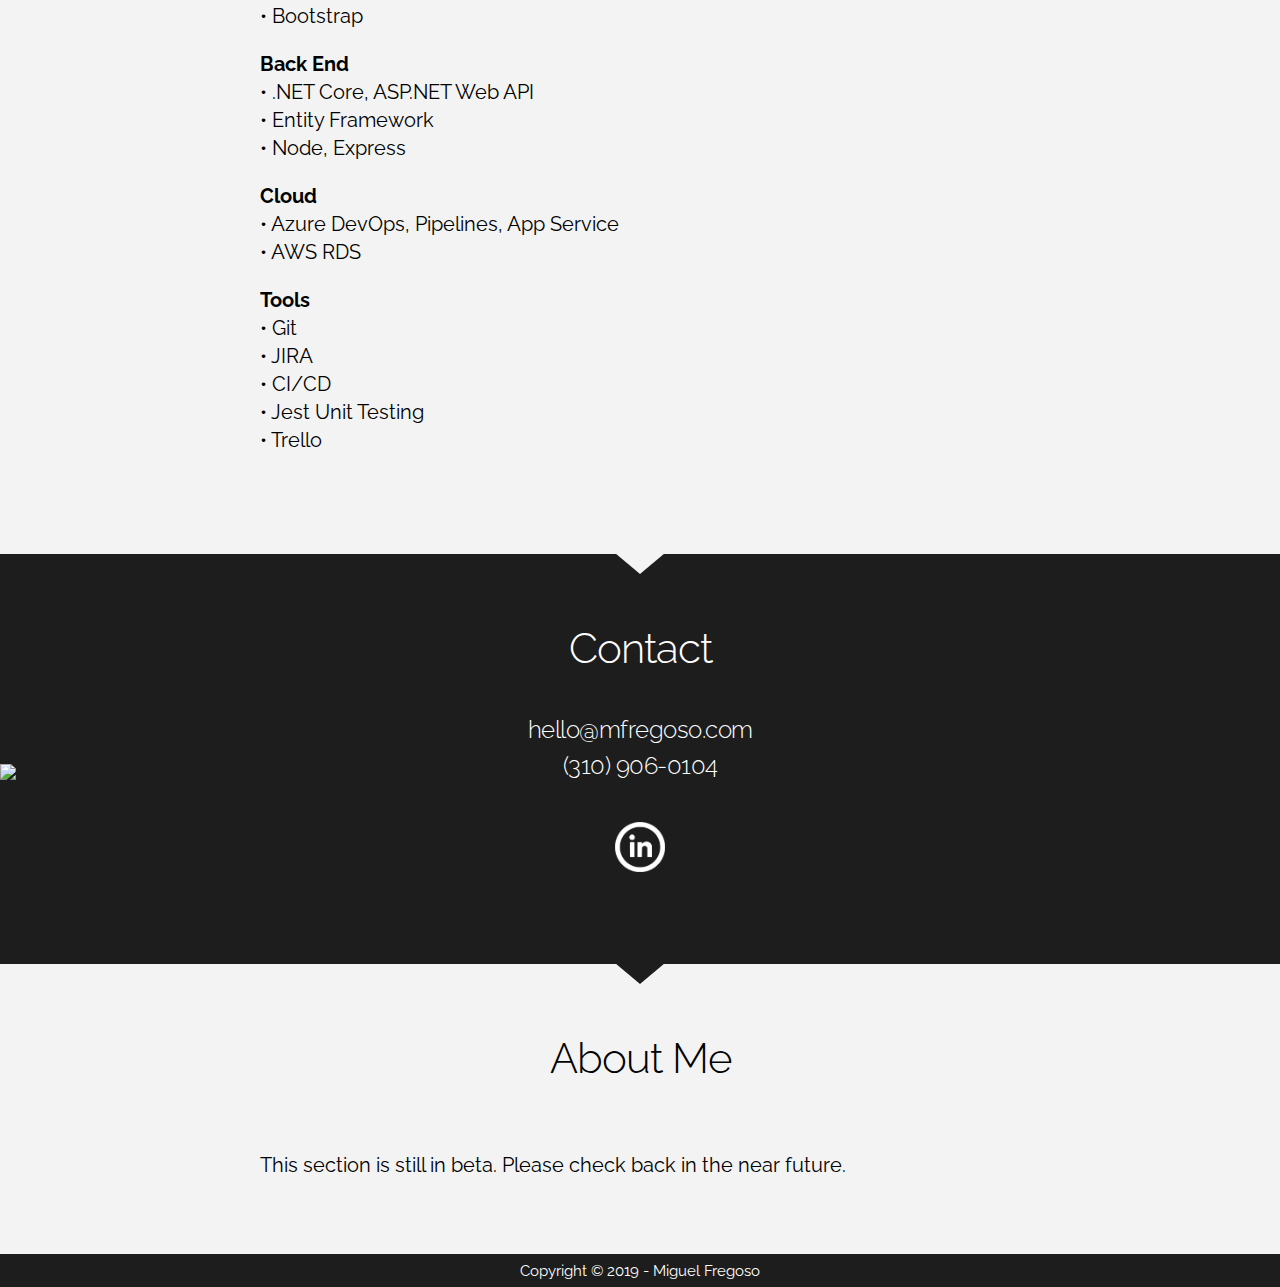
==== commit 61836a59: "add portfolio work images" ====
--- a/index.html
+++ b/index.html
@@ -55,16 +55,19 @@
       <section>
 
         <h2 class="title">Portfolio</h2>
-        <br>
-
-        <strong>Thank You Project</strong>&nbsp;
-        <a class="inverse" href="https://thankyouproject.azurewebsites.net/" target="_blank">(Live Site)</a>&nbsp;
-        <br>
-        <div class="lsin">
-          <ul>
-            <li>
-              <div class="why">
-                <img src="img/whtarw.png" class="linkarrow">Location-based platform for discovering and sharing "thank you" stories
+
+        <div class="showcase">
+          <h5>Thank You Project</h5>
+          <img src="./img/work/typ.png" class="showcase-img">
+          <a class="inverse" href="https://thankyouproject.azurewebsites.net/" target="_blank">Live Site</a>
+          &nbsp;|&nbsp;
+          <a class="inverse" href="https://github.com/mfregoso/thank-you-project" target="_blank">Source</a>&nbsp;
+        </div>
+        <div class="lsin">
+          <ul>
+            <li>
+              <div class="why">
+                <img src="img/whtarw.png" class="linkarrow">Platform for discovering and sharing "thank you" stories on Google Maps
               </div>
             </li>
             <li>&bull; Front-end is React, back-end uses ASP.NET Web API and SignalR WebSockets
@@ -79,9 +82,13 @@
           </ul>
         </div>
 
-        <strong>Toastmasters Club Metrics</strong>&nbsp;
-        <a class="inverse" href="https://tmclubmetrics.azurewebsites.net/" target="_blank">(Live Site)</a>&nbsp;
-        <br>
+        <div class="showcase">
+          <h5>Toastmasters Club Metrics</h5>
+          <img src="./img/work/tcm.jpg" class="showcase-img">
+          <a class="inverse" href="https://tmclubmetrics.azurewebsites.net/" target="_blank">Live Site</a>
+          &nbsp;|&nbsp;
+          <a class="inverse" href="https://github.com/mfregoso/toastmasters-club-metrics" target="_blank">Source</a>&nbsp;
+        </div>
         <div class="lsin">
           <ul>
             <li>
@@ -107,7 +114,8 @@
           <ul>
             <li>
               <div class="why">
-                <img src="img/whtarw.png" class="linkarrow">API server for user registration/login with SMS verification via Twilio
+                <img src="img/whtarw.png" class="linkarrow">
+                User registration and login server with two factor authentication
               </div>
             </li>
             <li>&bull; Built with Node/Express and SQL to store/verify account credentials
@@ -174,7 +182,13 @@
         <div class="lsin">
           <ul>
             <li>
-              &bull; Javascript, C#, SQL, PHP (limited)
+              &bull; Javascript
+            </li>
+            <li>
+              &bull; C#
+            </li>
+            <li>
+              &bull; SQL
             </li>
           </ul>
         </div>
@@ -184,58 +198,67 @@
         <div class="lsin">
           <ul>
             <li>
-              &bull; React, Redux, Styled Components
-            </li>
-            <li>
-              &bull; HTML5, CSS3, LESS/SASS
+              &bull; React, Redux
+            </li>
+            <li>
+              &bull; Styled Components
+            </li>
+            <li>
+              &bull; CSS, LESS, SASS
+            </li>
+            <li>
+              &bull; Bootstrap
+            </li>
+          </ul>
+        </div>
+
+        <b>Back End</b>
+        <br>
+        <div class="lsin">
+          <ul>
+            <li>
+              &bull; .NET Core, ASP.NET Web API
+            </li>
+            <li>
+              &bull; Entity Framework
+            </li>
+            <li>
+              &bull; Node, Express
+            </li>
+          </ul>
+        </div>
+
+        <b>Cloud</b>
+        <br>
+        <div class="lsin">
+          <ul>
+            <li>
+              &bull; Azure DevOps, Pipelines, App Service
+            </li>
+            <li>
+              &bull; AWS RDS
+            </li>
+          </ul>
+        </div>
+
+        <b>Tools</b>
+        <br>
+        <div class="lsin">
+          <ul>
+            <li>
+              &bull; Git
+            </li>
+            <li>
+              &bull; JIRA
+            </li>
+            <li>
+              &bull; CI/CD
             </li>
             <li>
               &bull; Jest Unit Testing
             </li>
-          </ul>
-        </div>
-
-        <b>Back End</b>
-        <br>
-        <div class="lsin">
-          <ul>
-            <li>
-              &bull; SQL, ASP.NET Web API, Node/Express (limited)
-            </li>
-            <li>
-              &bull; AWS RDS, Azure App Service
-            </li>
-            <li>
-              &bull; CI/CD Azure DevOps
-            </li>
-          </ul>
-        </div>
-
-        <b>Third-party APIs</b>
-        <br>
-        <div class="lsin">
-          <ul>
-            <li>
-              &bull; Google Calendar, Maps, OpenID (OAuth2 Authorization Flow)
-            </li>
-            <li>
-              &bull; Microsoft Graph (Calendar/Events), Azure Active Directory v2 (OAuth2)
-            </li>
-            <li>
-              &bull; Twilio Phone Verification (SMS)
-            </li>
-          </ul>
-        </div>
-
-        <b>Tools</b>
-        <br>
-        <div class="lsin">
-          <ul>
-            <li>
-              &bull; Git, Node/NPM, SQL Server Management Studio
-            </li>
-            <li>
-              &bull; Jira, Trello, GIMP
+            <li>
+              &bull; Trello
             </li>
           </ul>
         </div>
@@ -253,20 +276,17 @@
         <h2 class="title">Contact</h2>
         <br>
         <h5 class="title">
-          Cell Phone: (310)
+          <pre>security@gmail.com.nospam</pre>
+          <pre>by.obscurity.com</pre> he&#108;lo&#64;mfreg&#111;s&#111;&#46;co&#109;
+          <br>
+          (310)
           <span class="code">(213) 458-</span>
           <pre>-3744@aol.com</pre>906-0104
-          <br>Email:
-          <pre>security@gmail.com.nospam</pre>
-          <pre>by.obscurity.com</pre> m4g&#111;so&#64;gmai&#108;&#46;co&#109;
         </h5>
         <br>
         <div class="title">
           <a href="https://www.linkedin.com/in/mfregoso/" target="_blank">
             <img src="img/linkedin.png" width="50rem">
-          </a>&nbsp;&nbsp;&nbsp;&nbsp;
-          <a href="https://www.github.com/mfregoso" target="_blank">
-            <img src="img/github.png" width="50rem">
           </a>
         </div>
 
--- a/css/custom.css
+++ b/css/custom.css
@@ -268,11 +268,14 @@
 
 /* Inverse link decoration */
 
-.inverse:link {
+.inverse:link,
+.inverse:visited {
+  color: #ffffff;
   text-decoration: none;
 }
 
 .inverse:hover {
+  color: #ffffff;
   text-decoration: underline;
 }
 
@@ -505,7 +508,8 @@
 
   .logo {
     width: 14rem;
-    padding-bottom: 4rem;
+    padding-bottom: 4.4rem;
+    margin-top: 5rem;
   }
 }
 
@@ -592,6 +596,31 @@
   left: -1.3rem;
 }
 
+/* screenshot images */
+.showcase {
+  text-align: center;
+  margin: 2.5em 0 0.5em 0;
+}
+.showcase .showcase-img {
+  display: block;
+  border-radius: 2.5%;
+  width: 100%;
+  margin: 0 auto 0.4em auto;
+}
+
+@media (min-width: 550px) {
+  .showcase .showcase-img {
+    width: 80%;
+  }
+}
+
+@media (min-width: 750px) {
+  .showcase .showcase-img {
+    border-radius: 1%;
+    width: 70%;
+  }
+}
+
 /* indent wrapped text:: check on mobile */
 
 @media (min-width: 750px) {
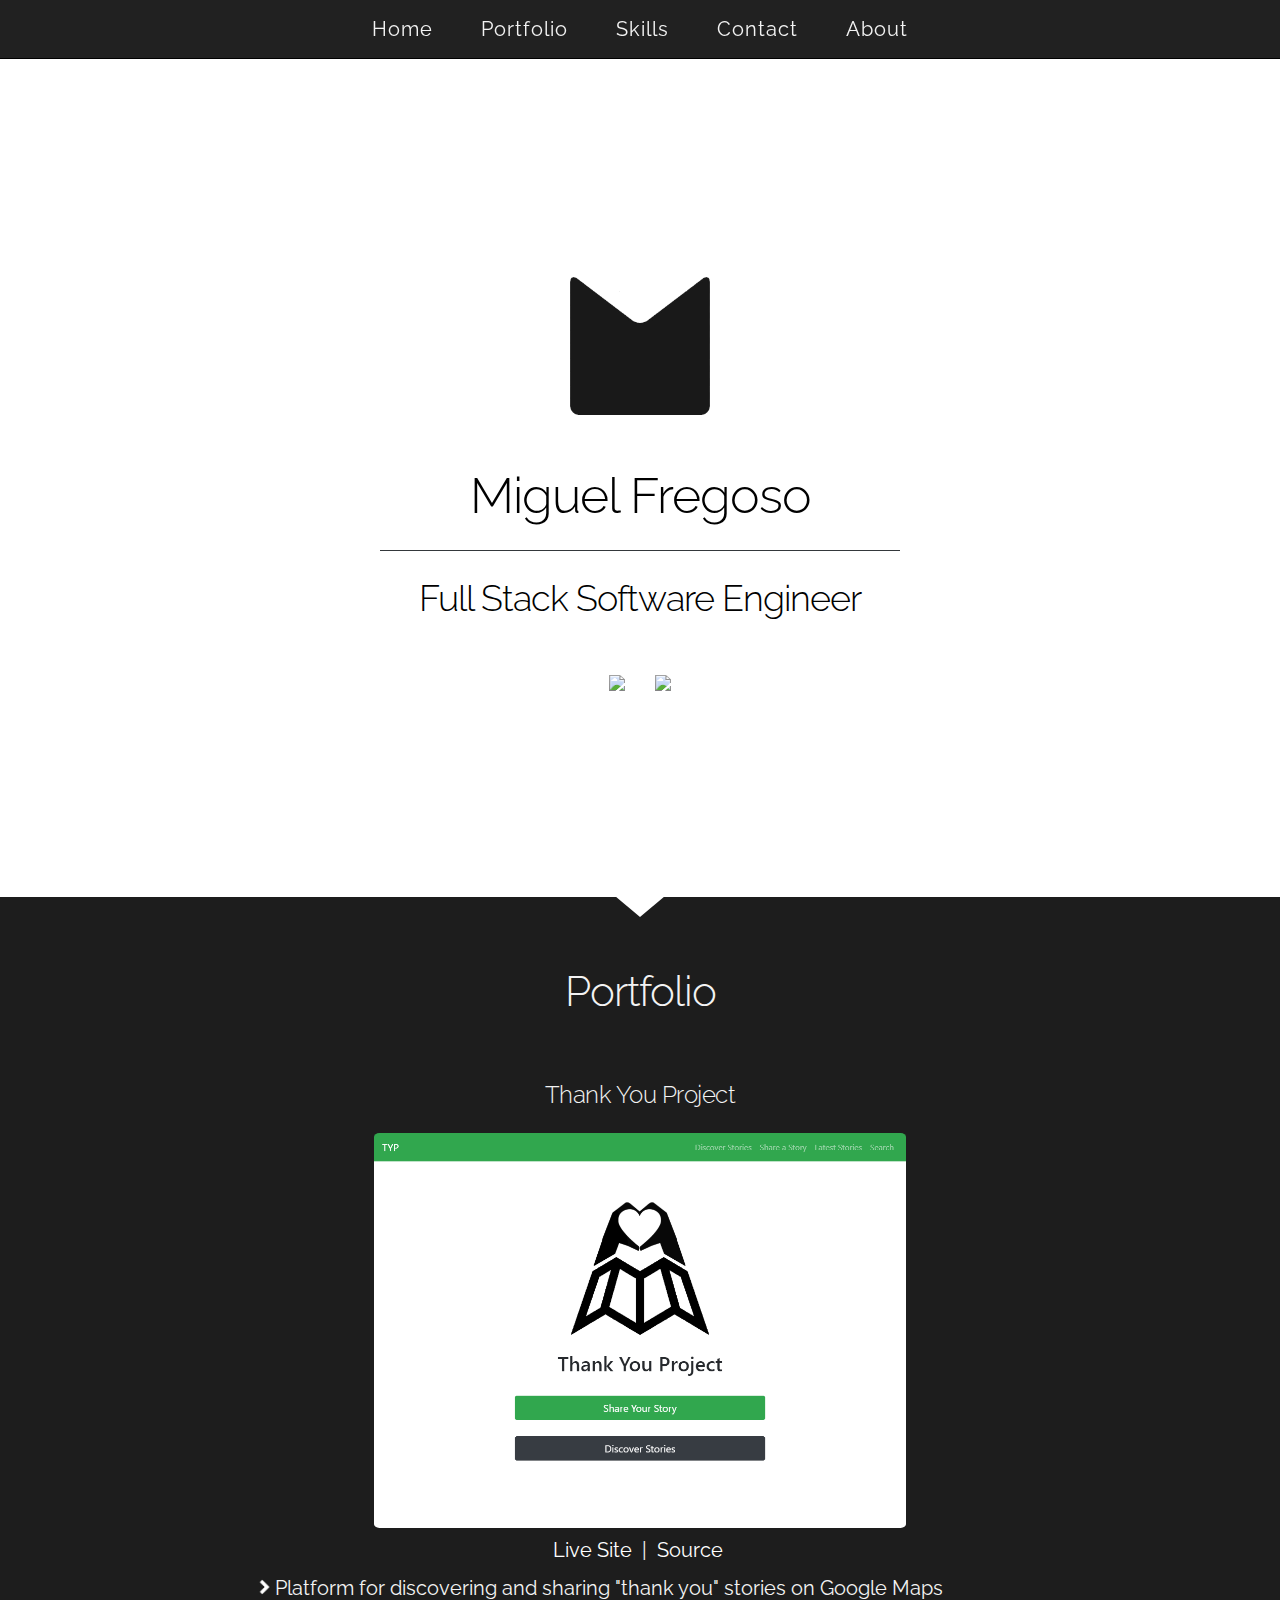
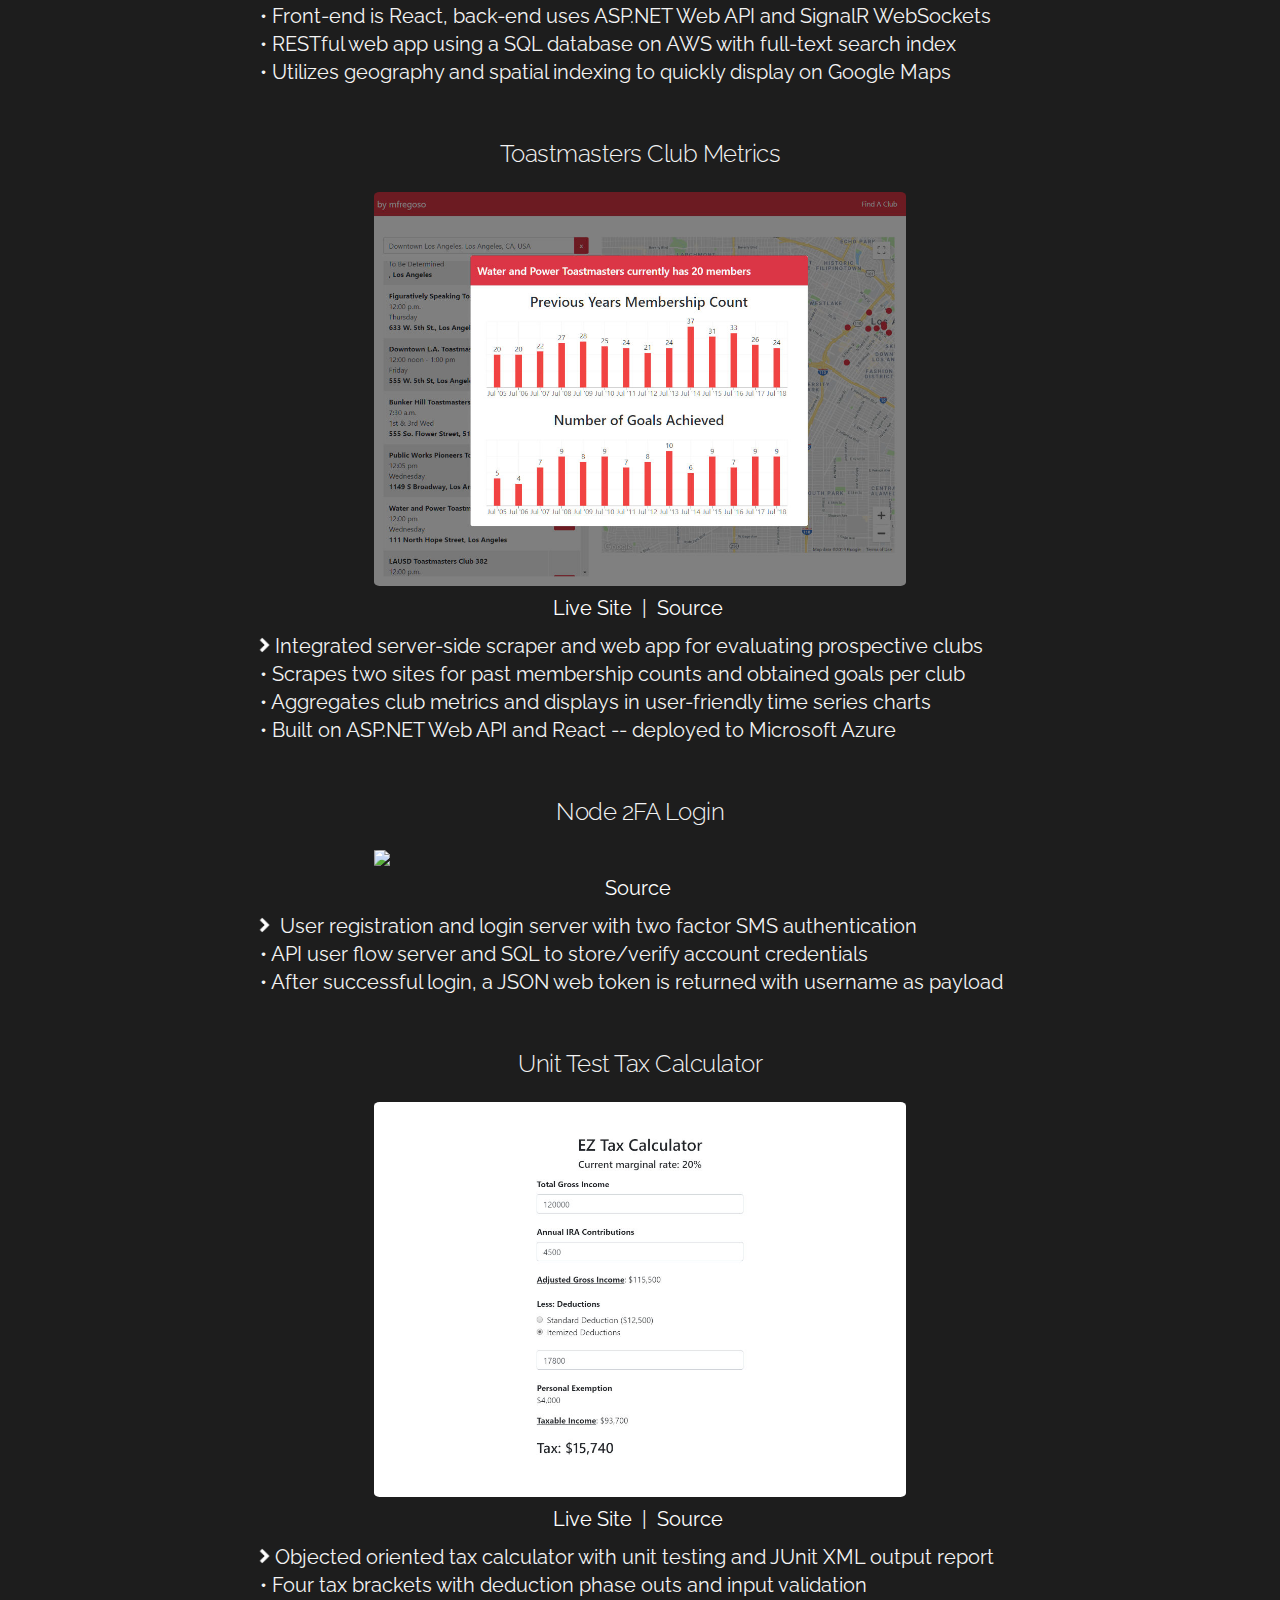
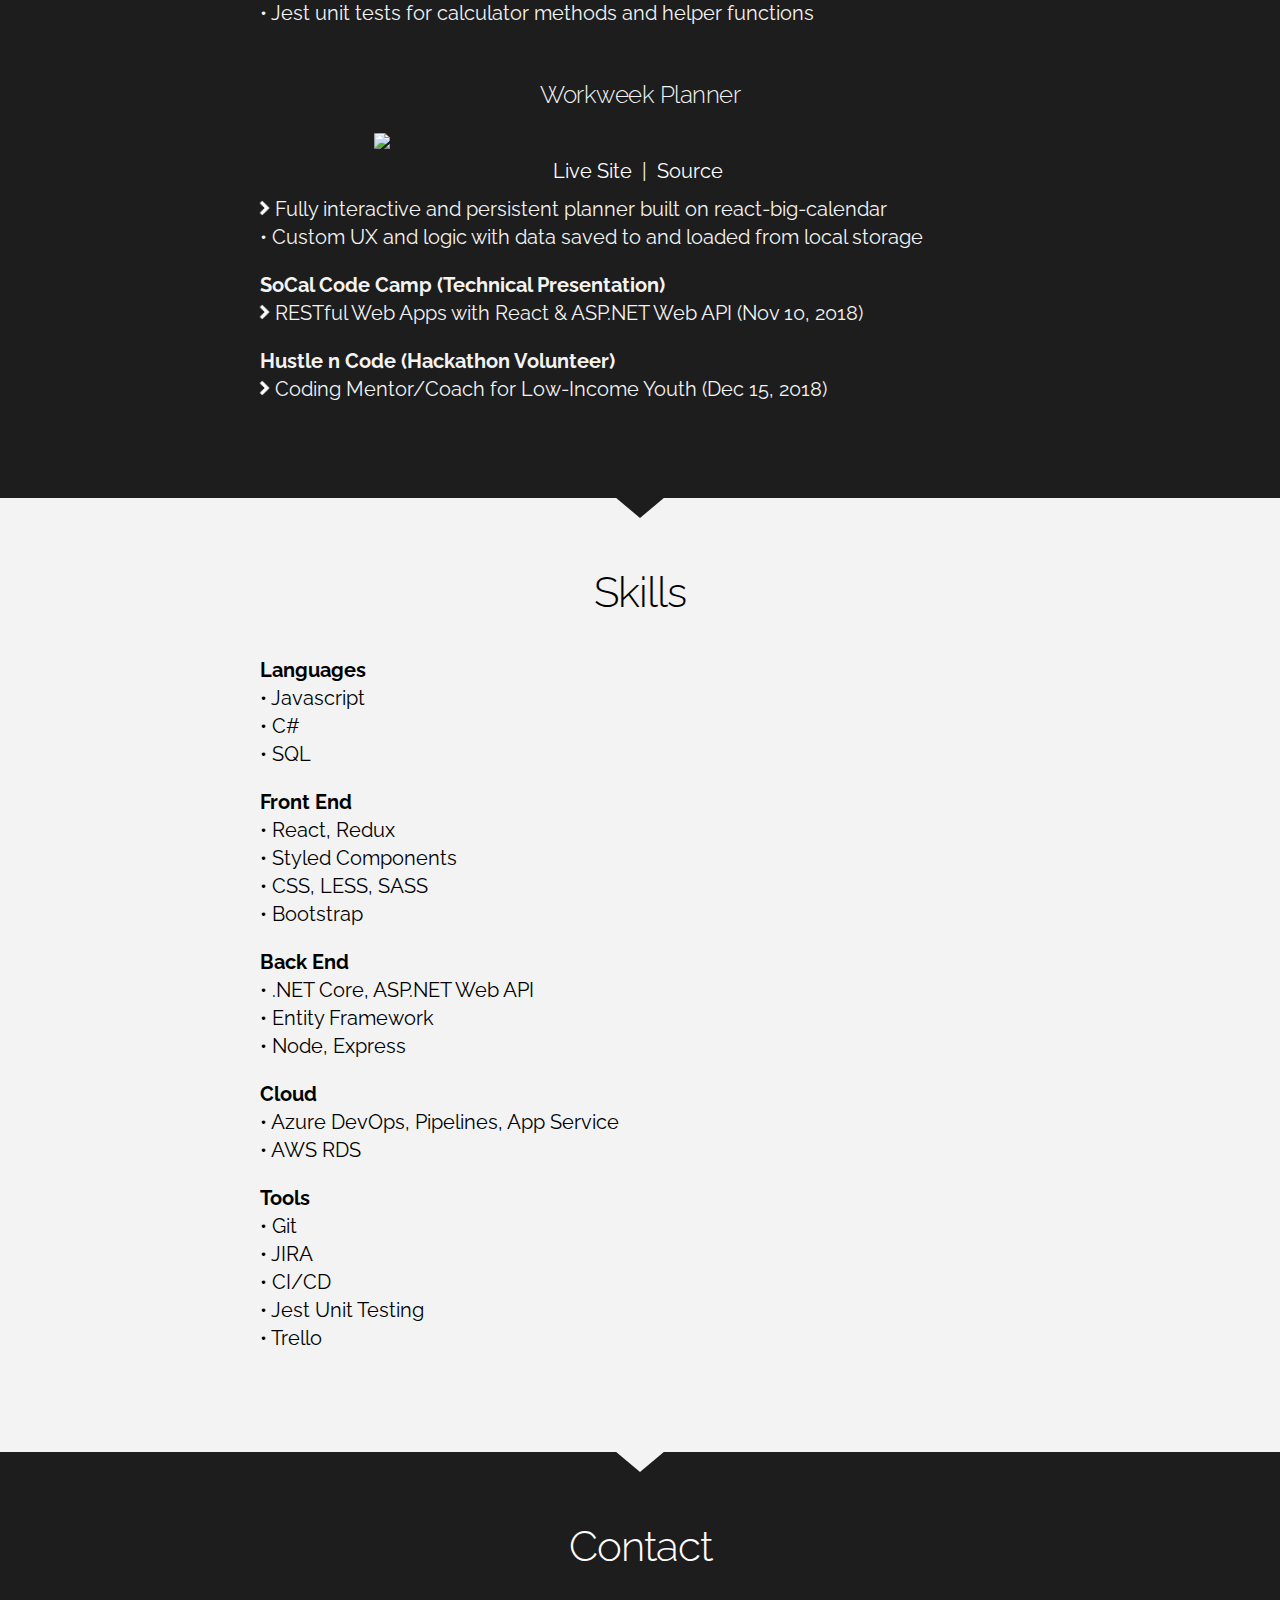
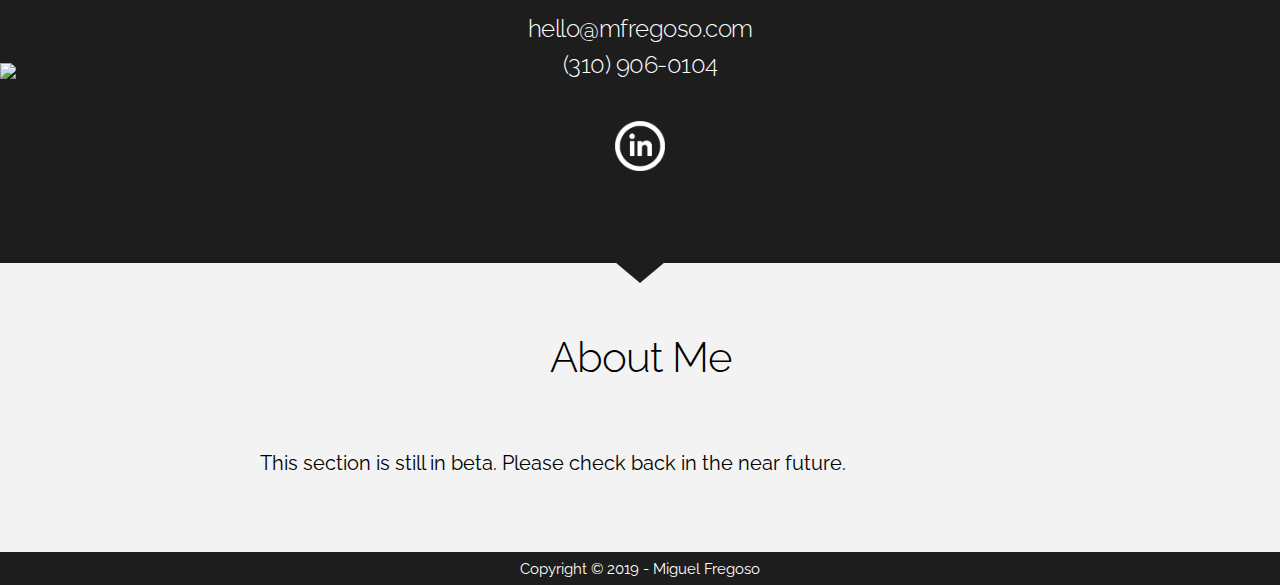
==== commit cee40807: "add portfolio tax project" ====
--- a/index.html
+++ b/index.html
@@ -107,25 +107,58 @@
           </ul>
         </div>
 
-        <strong>Node 2FA Login/Register</strong>&nbsp;
-        <a class="inverse" href="https://github.com/mfregoso/node-2fa-login" target="_blank">(Source Code)</a>&nbsp;
-        <br>
+        <div class="showcase">
+          <h5>Node 2FA Login</h5>
+          <img src="./img/work/2fa.jpg" class="showcase-img">
+          <a class="inverse" href="https://github.com/mfregoso/node-2fa-login" target="_blank">Source</a>&nbsp;
+        </div>
         <div class="lsin">
           <ul>
             <li>
               <div class="why">
                 <img src="img/whtarw.png" class="linkarrow">
-                User registration and login server with two factor authentication
-              </div>
-            </li>
-            <li>&bull; Built with Node/Express and SQL to store/verify account credentials
-            </li>
-          </ul>
-        </div>
-
-        <strong>Workweek Planner</strong>&nbsp;
-        <a class="inverse" href="https://schedule.mfregoso.com/" target="_blank">(Live Site)</a>&nbsp;
-        <br>
+                User registration and login server with two factor SMS authentication
+              </div>
+            </li>
+            <li>
+              &bull; API user flow server and SQL to store/verify account credentials
+            </li>
+            <li>
+              &bull; After successful login, a JSON web token is returned with username as payload
+            </li>
+          </ul>
+        </div>
+
+        <div class="showcase">
+          <h5>Unit Test Tax Calculator</h5>
+          <img src="./img/work/tax.jpg" class="showcase-img">
+          <a class="inverse" href="https://mfregoso.com/unit-test-taxes" target="_blank">Live Site</a>
+          &nbsp;|&nbsp;
+          <a class="inverse" href="https://github.com/mfregoso/unit-test-taxes" target="_blank">Source</a>&nbsp;
+        </div>
+        <div class="lsin">
+          <ul>
+            <li>
+              <div class="why">
+                <img src="img/whtarw.png" class="linkarrow">Objected oriented tax calculator with unit testing and JUnit XML output report
+              </div>
+            </li>
+            <li>
+              &bull; Four tax brackets with deduction phase outs and input validation
+            </li>
+            <li>
+              &bull; Jest unit tests for calculator methods and helper functions
+            </li>
+          </ul>
+        </div>
+
+        <div class="showcase">
+          <h5>Workweek Planner</h5>
+          <img src="./img/work/sch.jpg" class="showcase-img">
+          <a class="inverse" href="https://schedule.mfregoso.com/" target="_blank">Live Site</a>
+          &nbsp;|&nbsp;
+          <a class="inverse" href="https://github.com/mfregoso/schedule-my-workweek" target="_blank">Source</a>&nbsp;
+        </div>
         <div class="lsin">
           <ul>
             <li>
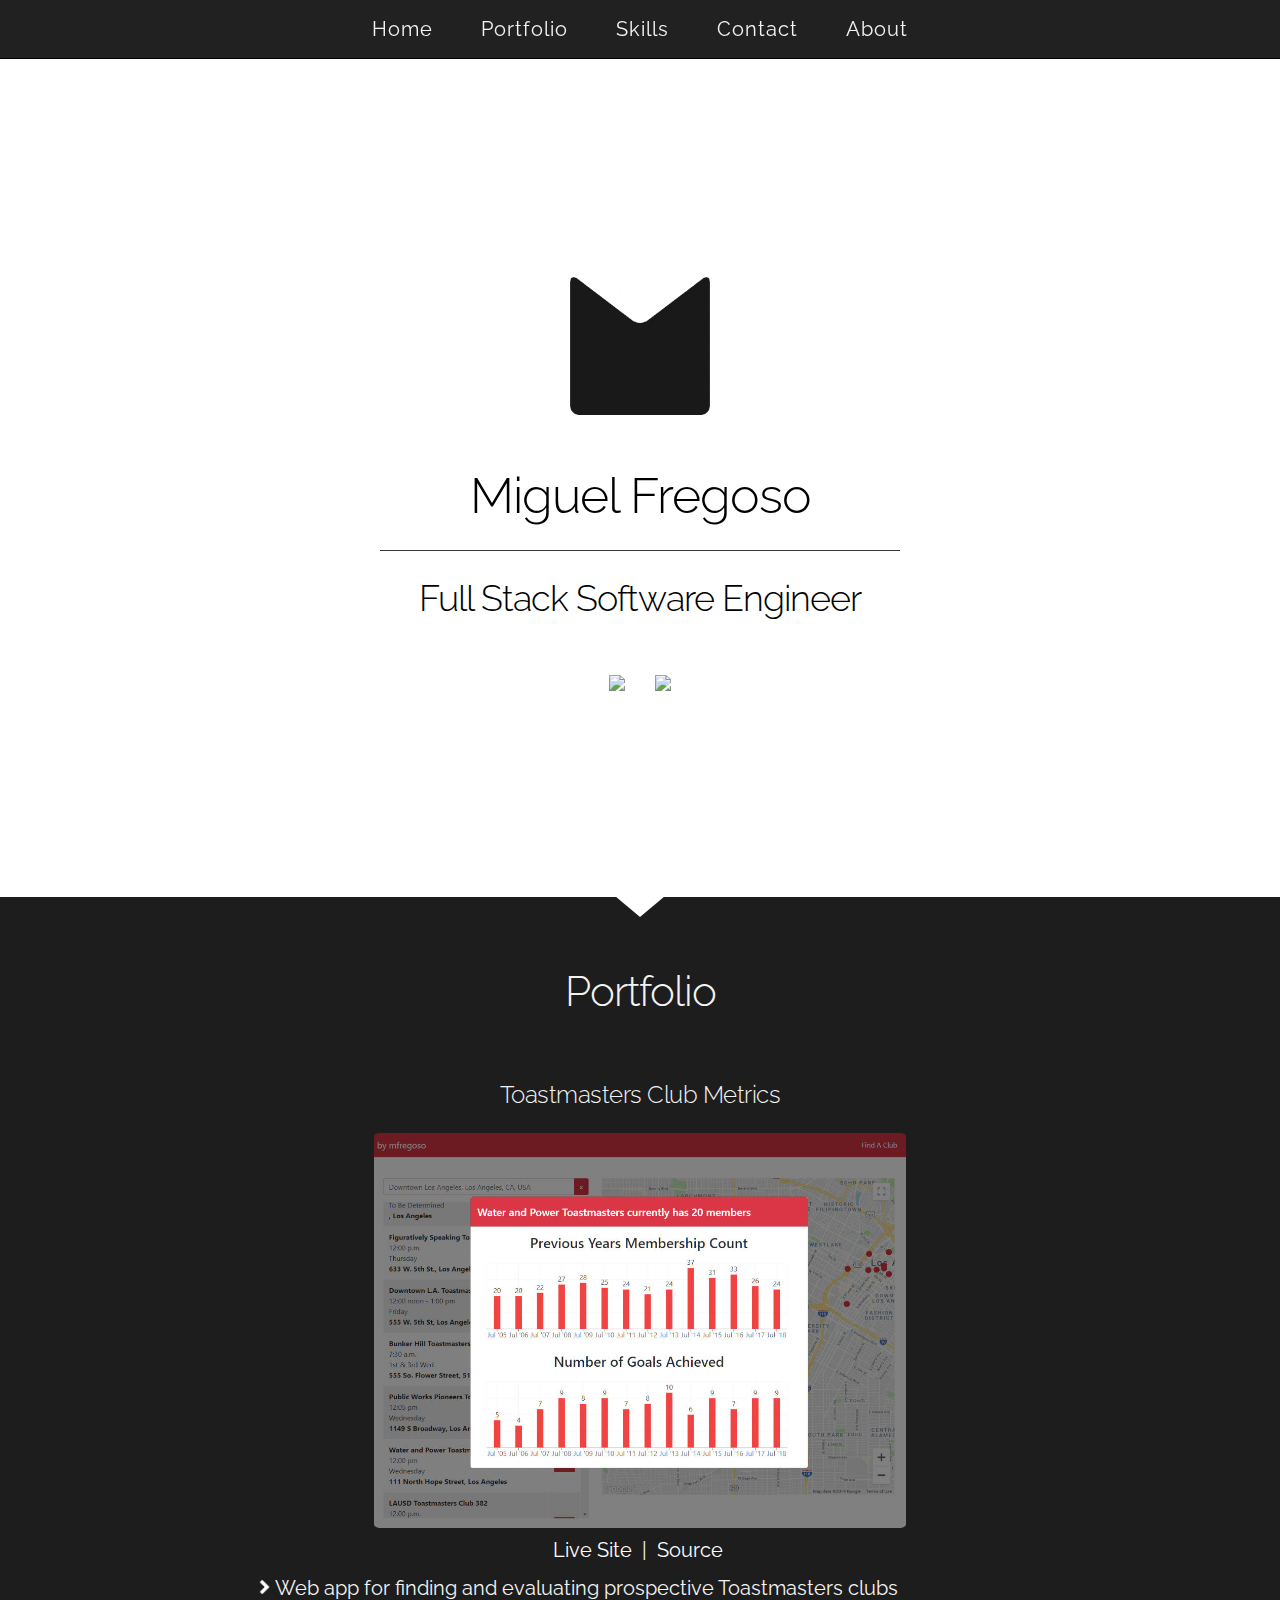
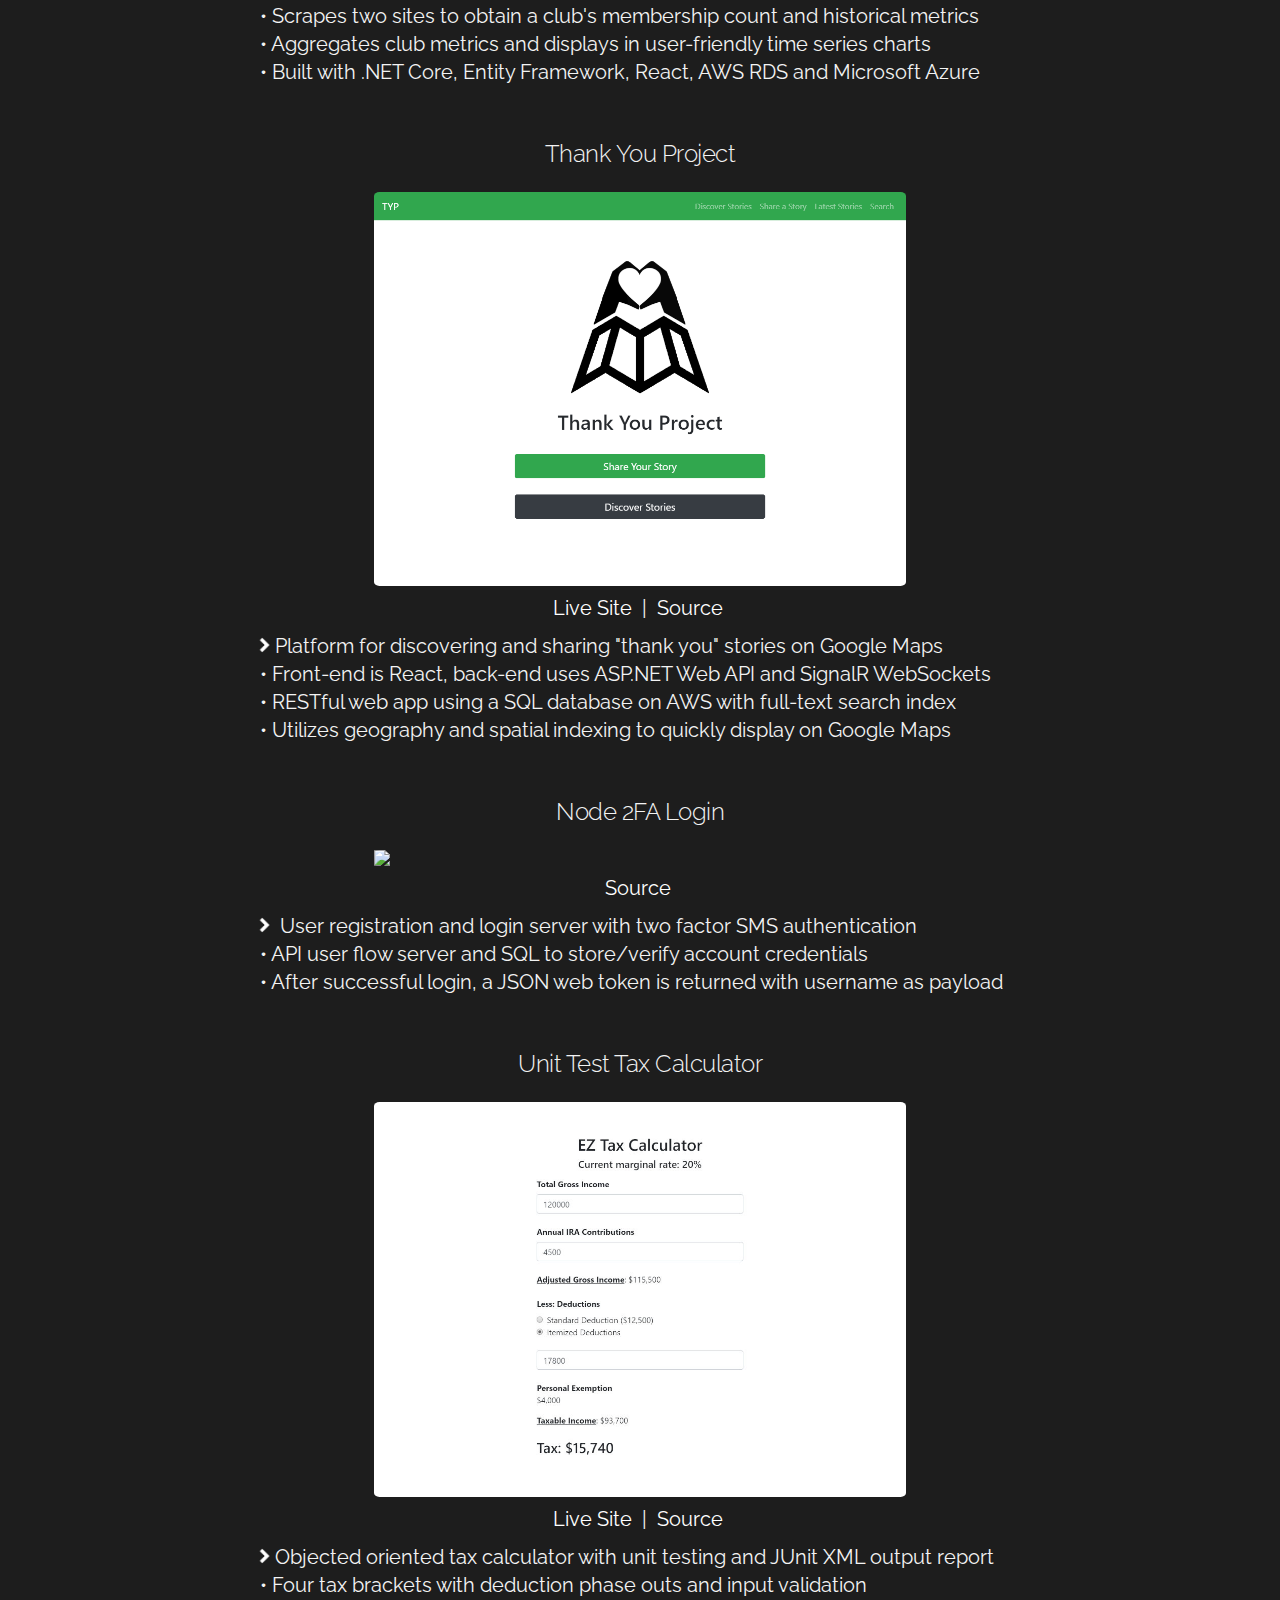
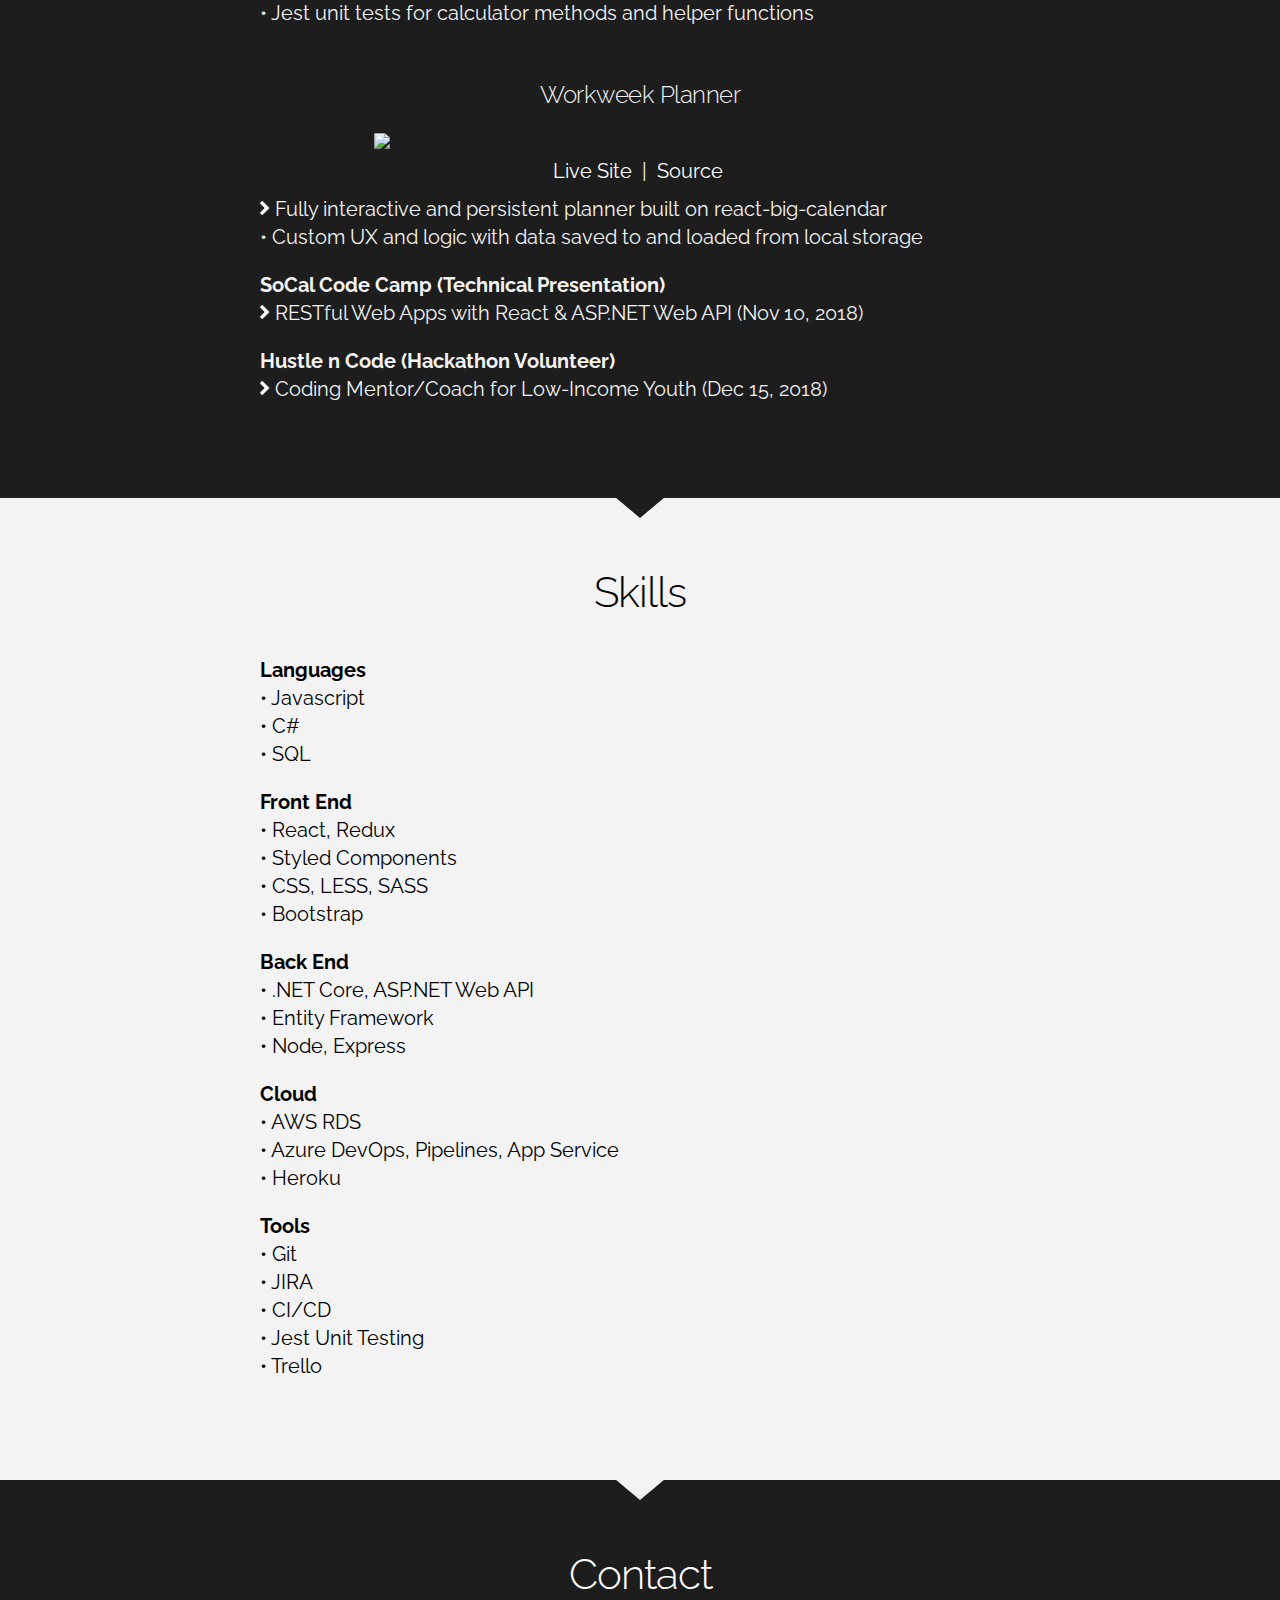
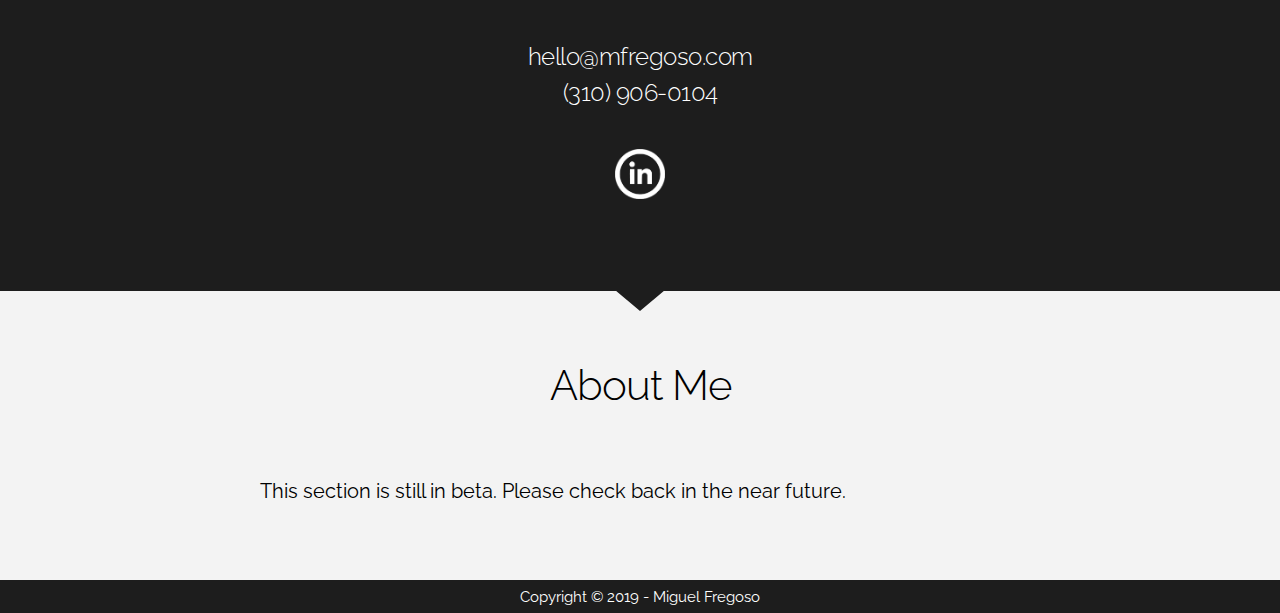
==== commit f1431ed8: "remove unused code" ====
--- a/index.html
+++ b/index.html
@@ -57,6 +57,32 @@
         <h2 class="title">Portfolio</h2>
 
         <div class="showcase">
+          <h5>Toastmasters Club Metrics</h5>
+          <img src="./img/work/tcm.jpg" class="showcase-img">
+          <a class="inverse" href="https://tm-club-metrics.azurewebsites.net/" target="_blank">Live Site</a>
+          &nbsp;|&nbsp;
+          <a class="inverse" href="https://github.com/mfregoso/tcm-dotnet-core" target="_blank">Source</a>&nbsp;
+        </div>
+        <div class="lsin">
+          <ul>
+            <li>
+              <div class="why">
+                <img src="img/whtarw.png" class="linkarrow">Web app for finding and evaluating prospective Toastmasters clubs
+              </div>
+            </li>
+            <li>
+              &bull; Scrapes two sites to obtain a club's membership count and historical metrics
+            </li>
+            <li>
+              &bull; Aggregates club metrics and displays in user-friendly time series charts
+            </li>
+            <li>
+              &bull; Built with .NET Core, Entity Framework, React, AWS RDS and Microsoft Azure
+            </li>
+          </ul>
+        </div>
+        
+        <div class="showcase">
           <h5>Thank You Project</h5>
           <img src="./img/work/typ.png" class="showcase-img">
           <a class="inverse" href="https://thankyouproject.azurewebsites.net/" target="_blank">Live Site</a>
@@ -83,31 +109,6 @@
         </div>
 
         <div class="showcase">
-          <h5>Toastmasters Club Metrics</h5>
-          <img src="./img/work/tcm.jpg" class="showcase-img">
-          <a class="inverse" href="https://tmclubmetrics.azurewebsites.net/" target="_blank">Live Site</a>
-          &nbsp;|&nbsp;
-          <a class="inverse" href="https://github.com/mfregoso/toastmasters-club-metrics" target="_blank">Source</a>&nbsp;
-        </div>
-        <div class="lsin">
-          <ul>
-            <li>
-              <div class="why">
-                <img src="img/whtarw.png" class="linkarrow">Integrated server-side scraper and web app for evaluating prospective clubs
-              </div>
-            </li>
-            <li>&bull; Scrapes two sites for past membership counts and obtained goals per club
-            </li>
-            <li>
-              &bull; Aggregates club metrics and displays in user-friendly time series charts
-            </li>
-            <li>
-              &bull; Built on ASP.NET Web API and React -- deployed to Microsoft Azure
-            </li>
-          </ul>
-        </div>
-
-        <div class="showcase">
           <h5>Node 2FA Login</h5>
           <img src="./img/work/2fa.jpg" class="showcase-img">
           <a class="inverse" href="https://github.com/mfregoso/node-2fa-login" target="_blank">Source</a>&nbsp;
@@ -195,8 +196,6 @@
           </ul>
         </div>
 
-        <!-- <strong>Techstars Startup Weekend Hackathon 2018 - Honorable Mention</strong>&nbsp; -->
-
       </section>
     </div>
   </div>
@@ -266,10 +265,13 @@
         <div class="lsin">
           <ul>
             <li>
+              &bull; AWS RDS
+            </li>
+            <li>
               &bull; Azure DevOps, Pipelines, App Service
             </li>
             <li>
-              &bull; AWS RDS
+              &bull; Heroku
             </li>
           </ul>
         </div>
@@ -327,138 +329,48 @@
     </div>
   </div>
 
-  <div class="trans4" id="about">
-
-    <div class="cwrap t4 black ">
-      <div class="container ">
-
-
-        <section>
-
-          <h2 class="title">About Me</h2>
-          <br>
-          <br> This section is still in beta. Please check back in the near future.
-
-          <!-- MOBILE WRAPPING POINTS: TITLE=86 chars & CONTENT=70 chars; if NO READMORE, then ~80 chars -->
-
-          <!-- MOREBTN <div class="loadmorebtn">
-  <span class="btnmore">Load More</span>
-    <div class="btnload">
-  
-  <div class="why big">
-  <img src="img/whtarw.png" class="linkarrow">Title here</div>
-  Base here, no space here.<span class="more">Expand.&nbsp;</span>
-  <br><br>
-    </div>
-  </div> -->
-
-        </section>
-      </div>
-    </div>
-
-    <div class="footer">Copyright &copy; 2019 - Miguel Fregoso</div>
-
-    <script src="https://ajax.googleapis.com/ajax/libs/jquery/1.11.1/jquery.min.js"></script>
-
-    <script> /** defer fancybox CSS **/
-      var cb = function () {
-        var l = document.createElement('link'); l.rel = 'stylesheet'; l.media = 'screen';
-        l.href = 'jsbox/jquery.fancybox.css';
-        var h = document.getElementsByTagName('head')[0]; h.parentNode.insertBefore(l, h);
-      };
-      var raf = requestAnimationFrame || mozRequestAnimationFrame ||
-        webkitRequestAnimationFrame || msRequestAnimationFrame;
-      if (raf) raf(cb);
-      else window.addEventListener('load', cb);
-    </script>
-    <script type="text/javascript" src="jsbox/jquery.fancybox.pack.js"></script>
-    <script type="text/javascript">
-      /** code for auto-scrolling links **/
-      $(document).ready(function () {
-        $('a[href^="#"]').on('click', function (e) {
-          e.preventDefault();
-          var target = this.hash,
-            $target = $(target);
-          $('html, body').stop().animate({
-            'scrollTop': $target.offset().top
-          }, 600, 'swing', function () {
-            window.location.hash = target;
-          });
+  <div class="trans4" id="about"></div>
+
+  <div class="cwrap t4 black ">
+    <div class="container ">
+      <section>
+        <h2 class="title">About Me</h2>
+        <br>
+        <br> This section is still in beta. Please check back in the near future.
+      </section>
+    </div>
+  </div>
+
+  <div class="footer">Copyright &copy; 2019 - Miguel Fregoso</div>
+
+  <script src="https://ajax.googleapis.com/ajax/libs/jquery/1.11.1/jquery.min.js"></script>
+
+  <script type="text/javascript">
+    /** code for auto-scrolling links **/
+    $(document).ready(function () {
+      $('a[href^="#"]').on('click', function (e) {
+        e.preventDefault();
+        var target = this.hash,
+          $target = $(target);
+        $('html, body').stop().animate({
+          'scrollTop': $target.offset().top
+        }, 600, 'swing', function () {
+          window.location.hash = target;
         });
       });
-
-      /** read more text**/
-      $(document).ready(function () {
-        // Configure/customize these variables.
-        var showChar = 76;  // How many characters are shown by default
-        var ellipsestext = "...";
-        var moretext = "+";
-        var lesstext = "-";
-
-        $('.more').each(function () {
-          var content = $(this).html();
-
-          if (content.length > showChar) {
-
-            var c = content.substr(0, showChar);
-            var h = content.substr(showChar, content.length - showChar);
-
-            var html = c + '<span class="moreellipses">' + ellipsestext + '&nbsp;</span><span class="morecontent"><span>' + h + '</span><a href="" class="morelink">' + moretext + '</a></span>';
-
-            $(this).html(html);
-          }
-        });
-
-        $(".morelink").click(function () {
-          if ($(this).hasClass("less")) {
-            $(this).removeClass("less");
-            $(this).html(moretext);
-          } else {
-            $(this).addClass("less");
-            $(this).html(lesstext);
-          }
-          $(this).parent().prev().toggle();
-          $(this).prev().toggle();
-          return false;
-        });
-      });
-
-      /** start fancybox **/
-      $(document).ready(function () {
-        $(".fancybox").fancybox();
-      });
-      /** click-expand **/
-      $(document).ready(function () {
-        $('.answer').hide();
-        $('.expand .question').click(function () {
-          $(this).next('.answer').slideToggle(500);
-          $(this).toggleClass('close');
-        }
-        );
-      });
-
-      /** disappearing load-more **/
-      $(document).ready(function () {
-        $('.btnload').hide();
-        $('.loadmorebtn .btnmore').click(function () {
-          $(this).next('.btnload').slideToggle(100);
-          $(this).toggleClass('close');
-        }
-        );
-      });
-    </script>
-
-    <script>
-      (function (i, s, o, g, r, a, m) {
-        i['GoogleAnalyticsObject'] = r; i[r] = i[r] || function () {
-          (i[r].q = i[r].q || []).push(arguments)
-        }, i[r].l = 1 * new Date(); a = s.createElement(o),
-          m = s.getElementsByTagName(o)[0]; a.async = 1; a.src = g; m.parentNode.insertBefore(a, m)
-      })(window, document, 'script', 'https://www.google-analytics.com/analytics.js', 'ga');
-      ga('create', 'UA-58346432-2', 'auto');
-      ga('send', 'pageview');
-    </script>
-    <img class="guests" src="https://c.statcounter.com/10403371/0/3a51617b/1/">
+    });
+  </script>
+
+  <script>
+    (function (i, s, o, g, r, a, m) {
+      i['GoogleAnalyticsObject'] = r; i[r] = i[r] || function () {
+        (i[r].q = i[r].q || []).push(arguments)
+      }, i[r].l = 1 * new Date(); a = s.createElement(o),
+        m = s.getElementsByTagName(o)[0]; a.async = 1; a.src = g; m.parentNode.insertBefore(a, m)
+    })(window, document, 'script', 'https://www.google-analytics.com/analytics.js', 'ga');
+    ga('create', 'UA-58346432-2', 'auto');
+    ga('send', 'pageview');
+  </script>
+  <img class="guests" src="https://c.statcounter.com/10403371/0/3a51617b/1/">
 </body>
-
 </html>--- a/css/custom.css
+++ b/css/custom.css
@@ -661,9 +661,6 @@
 
 /** BUTTON LOAD MORE **/
 
-.loadmorebtn {
-}
-
 .btnmore {
   cursor: pointer;
   text-decoration: none;
@@ -720,12 +717,7 @@
   display: none;
 }
 
-hr {
-  background-color: white;
-  border-color: white;
-}
-
 .guests {
-  position: absolute;
-  top: -200px;
-}
+  position: fixed;
+  top: -2000px;
+}
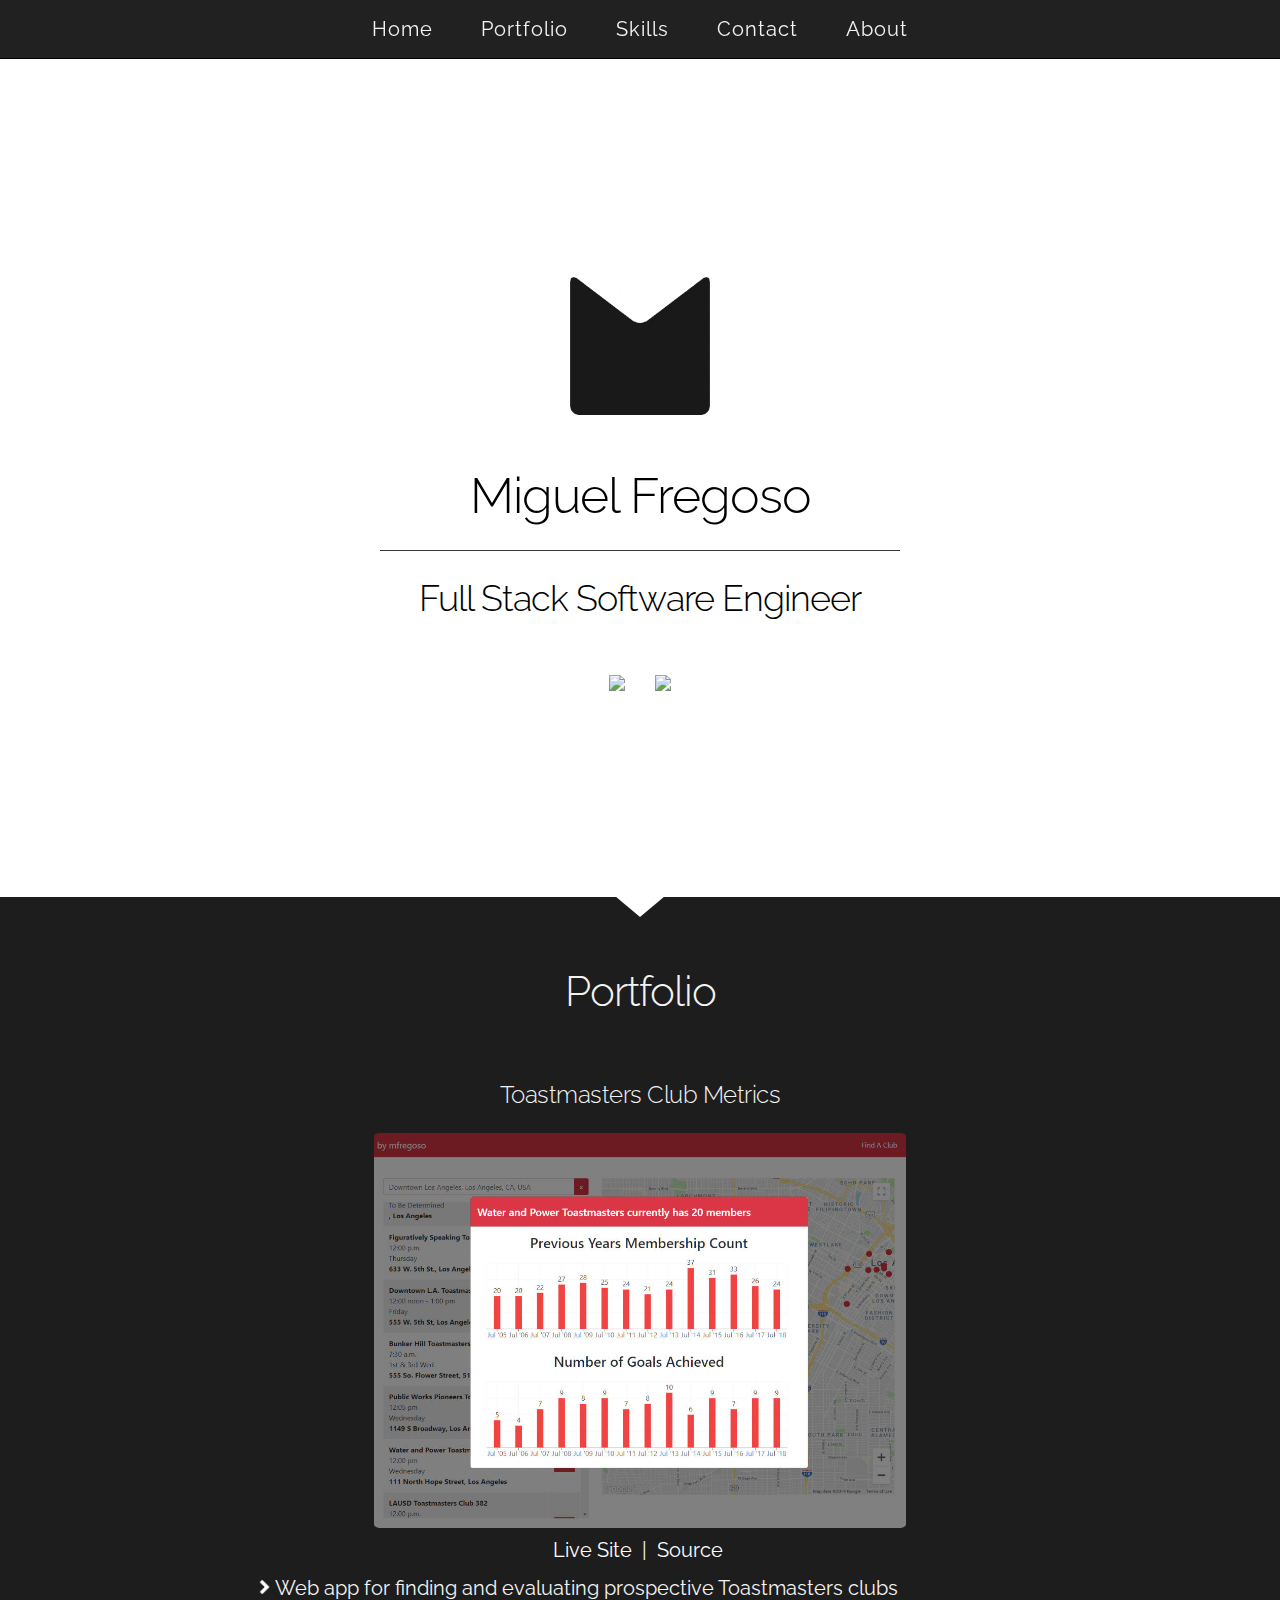
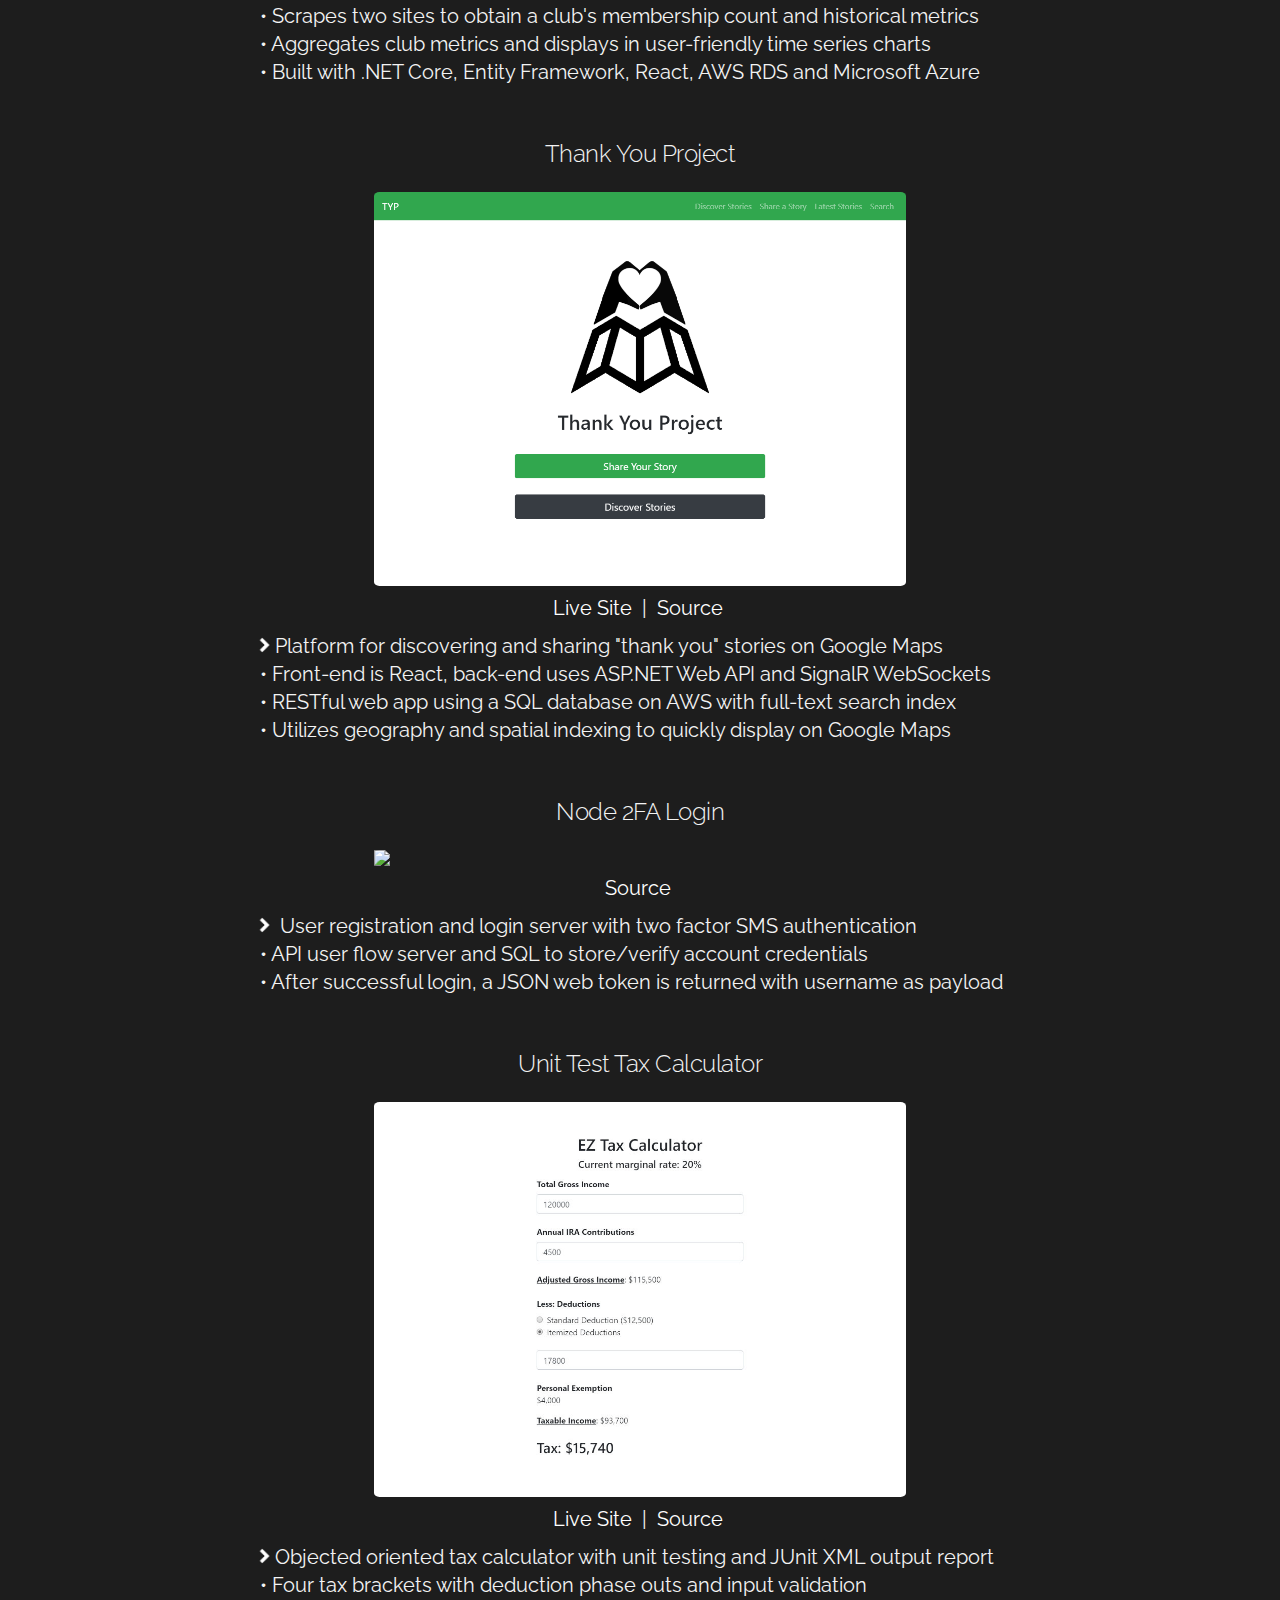
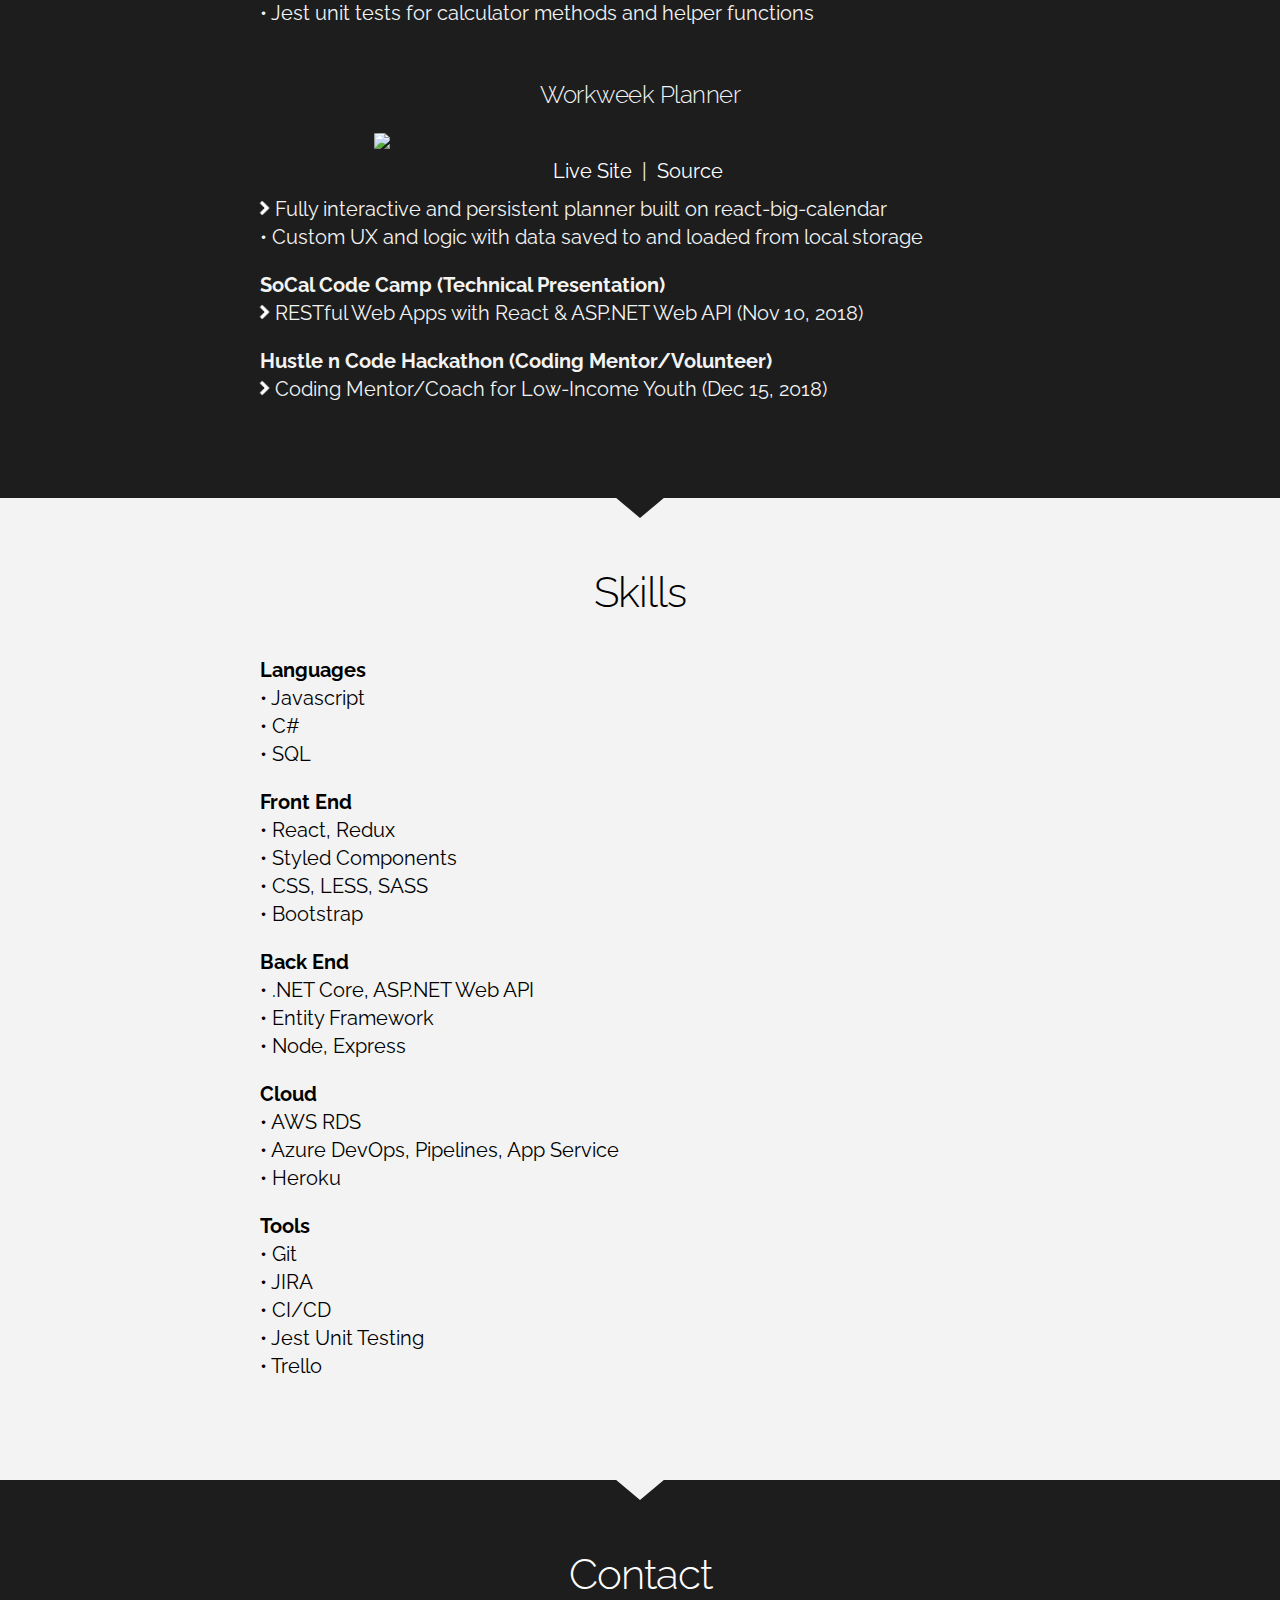
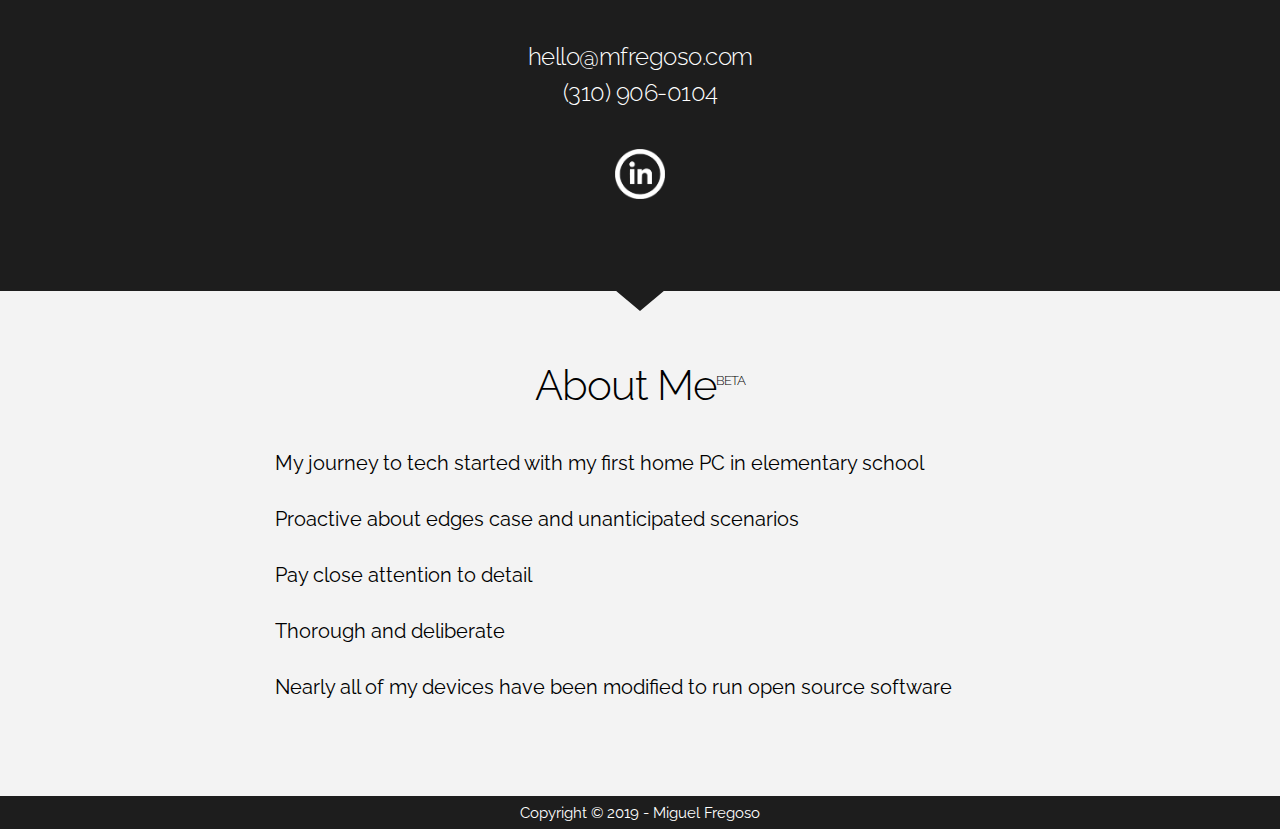
==== commit f30d177f: "initialize about me" ====
--- a/index.html
+++ b/index.html
@@ -5,7 +5,7 @@
   <meta http-equiv="content-type" content="text/html; charset=UTF-8">
   <meta name="viewport" content="width=device-width, initial-scale=1">
   <meta name="robots" content="noindex, nofollow, noarchive">
-  <meta name="description" content="Miguel 'Michael' Fregoso">
+  <meta name="description" content="Miguel Fregoso">
   <link href="https://fonts.googleapis.com/css?family=Raleway:400,300,600" rel="stylesheet" type="text/css">
   <link rel="stylesheet" type="text/css" href="css/custom.css">
 
@@ -184,7 +184,7 @@
           </ul>
         </div>
 
-        <strong>Hustle n Code (Hackathon Volunteer)</strong>
+        <strong>Hustle n Code Hackathon (Coding Mentor/Volunteer)</strong>
         <br>
         <div class="lsin">
           <ul>
@@ -334,9 +334,41 @@
   <div class="cwrap t4 black ">
     <div class="container ">
       <section>
-        <h2 class="title">About Me</h2>
-        <br>
-        <br> This section is still in beta. Please check back in the near future.
+        <h2 class="title">About Me<sup>BETA</sup></h2>
+        <br>
+        <div class="lsin">
+          <ul>
+            <li>
+              <div class="why">
+                <img src="img/blkarw.png" class="linkarrow">My journey to tech started with my first home PC in elementary school
+              </div>
+            </li>
+            <br>
+            <li>
+              <div class="why">
+                <img src="img/blkarw.png" class="linkarrow">Proactive about edges case and unanticipated scenarios
+              </div>
+            </li>
+            <br>
+            <li>
+              <div class="why">
+                <img src="img/blkarw.png" class="linkarrow">Pay close attention to detail
+              </div>
+            </li>
+            <br>
+            <li>
+              <div class="why">
+                <img src="img/blkarw.png" class="linkarrow">Thorough and deliberate
+              </div>
+            </li>
+            <br>
+            <li>
+              <div class="why">
+                <img src="img/blkarw.png" class="linkarrow">Nearly all of my devices have been modified to run open source software
+              </div>
+            </li>
+          </ul>
+        </div>
       </section>
     </div>
   </div>
--- a/css/custom.css
+++ b/css/custom.css
@@ -52,6 +52,10 @@
   -moz-box-sizing: content-box;
   box-sizing: content-box;
   height: 0;
+}
+
+sup {
+  font-size: 0.3em;
 }
 
 /* ##### Grid ##### */
@@ -589,13 +593,6 @@
   text-align: center;
 }
 
-.why {
-  text-indent: -1.2rem;
-  padding-left: 1.2rem;
-  position: relative;
-  left: -1.3rem;
-}
-
 /* screenshot images */
 .showcase {
   text-align: center;
@@ -621,7 +618,14 @@
   }
 }
 
-/* indent wrapped text:: check on mobile */
+/* indent wrapped text */
+
+.why {
+    text-indent: -1.2rem;
+    padding-left: 1.2rem;
+    position: relative;
+    left: -1.3rem;
+}
 
 @media (min-width: 750px) {
   .why {
@@ -632,91 +636,6 @@
   }
 }
 
-/** EXPAND-COLLAPSE STYLING **/
-
-/* collapsed */
-
-.question {
-  text-decoration: underline;
-  cursor: pointer;
-}
-
-.question:hover {
-  text-decoration: none;
-}
-
-/* expanded */
-
-.question.close {
-  text-decoration: none;
-}
-
-.answer {
-  position: relative;
-}
-
-.big {
-  font-weight: bold;
-}
-
-/** BUTTON LOAD MORE **/
-
-.btnmore {
-  cursor: pointer;
-  text-decoration: none;
-  color: black;
-  border-radius: 5px;
-  background-color: silver;
-  padding: 9px 13px 8px 17px;
-  display: table;
-  margin: 0 auto;
-}
-
-.btnmore:hover {
-  background-color: #1eaedb;
-  color: white;
-}
-
-/* expanded */
-
-.btnmore.close {
-  text-decoration: none;
-  display: none;
-}
-
-.btnload {
-  position: relative;
-}
-
-/** READ MORE **/
-
-.morecontent span {
-  display: none;
-}
-
-.morelink {
-  display: inline-block;
-  font-size: 85%;
-  cursor: pointer;
-}
-
-a.morelink {
-  color: black;
-  text-decoration: none;
-  border-radius: 4px;
-  background-color: silver;
-  padding: 0px 8px 0px 8px;
-}
-
-a.morelink:hover {
-  color: white;
-  background-color: #1eaedb;
-}
-
-.morelink.less {
-  display: none;
-}
-
 .guests {
   position: fixed;
   top: -2000px;
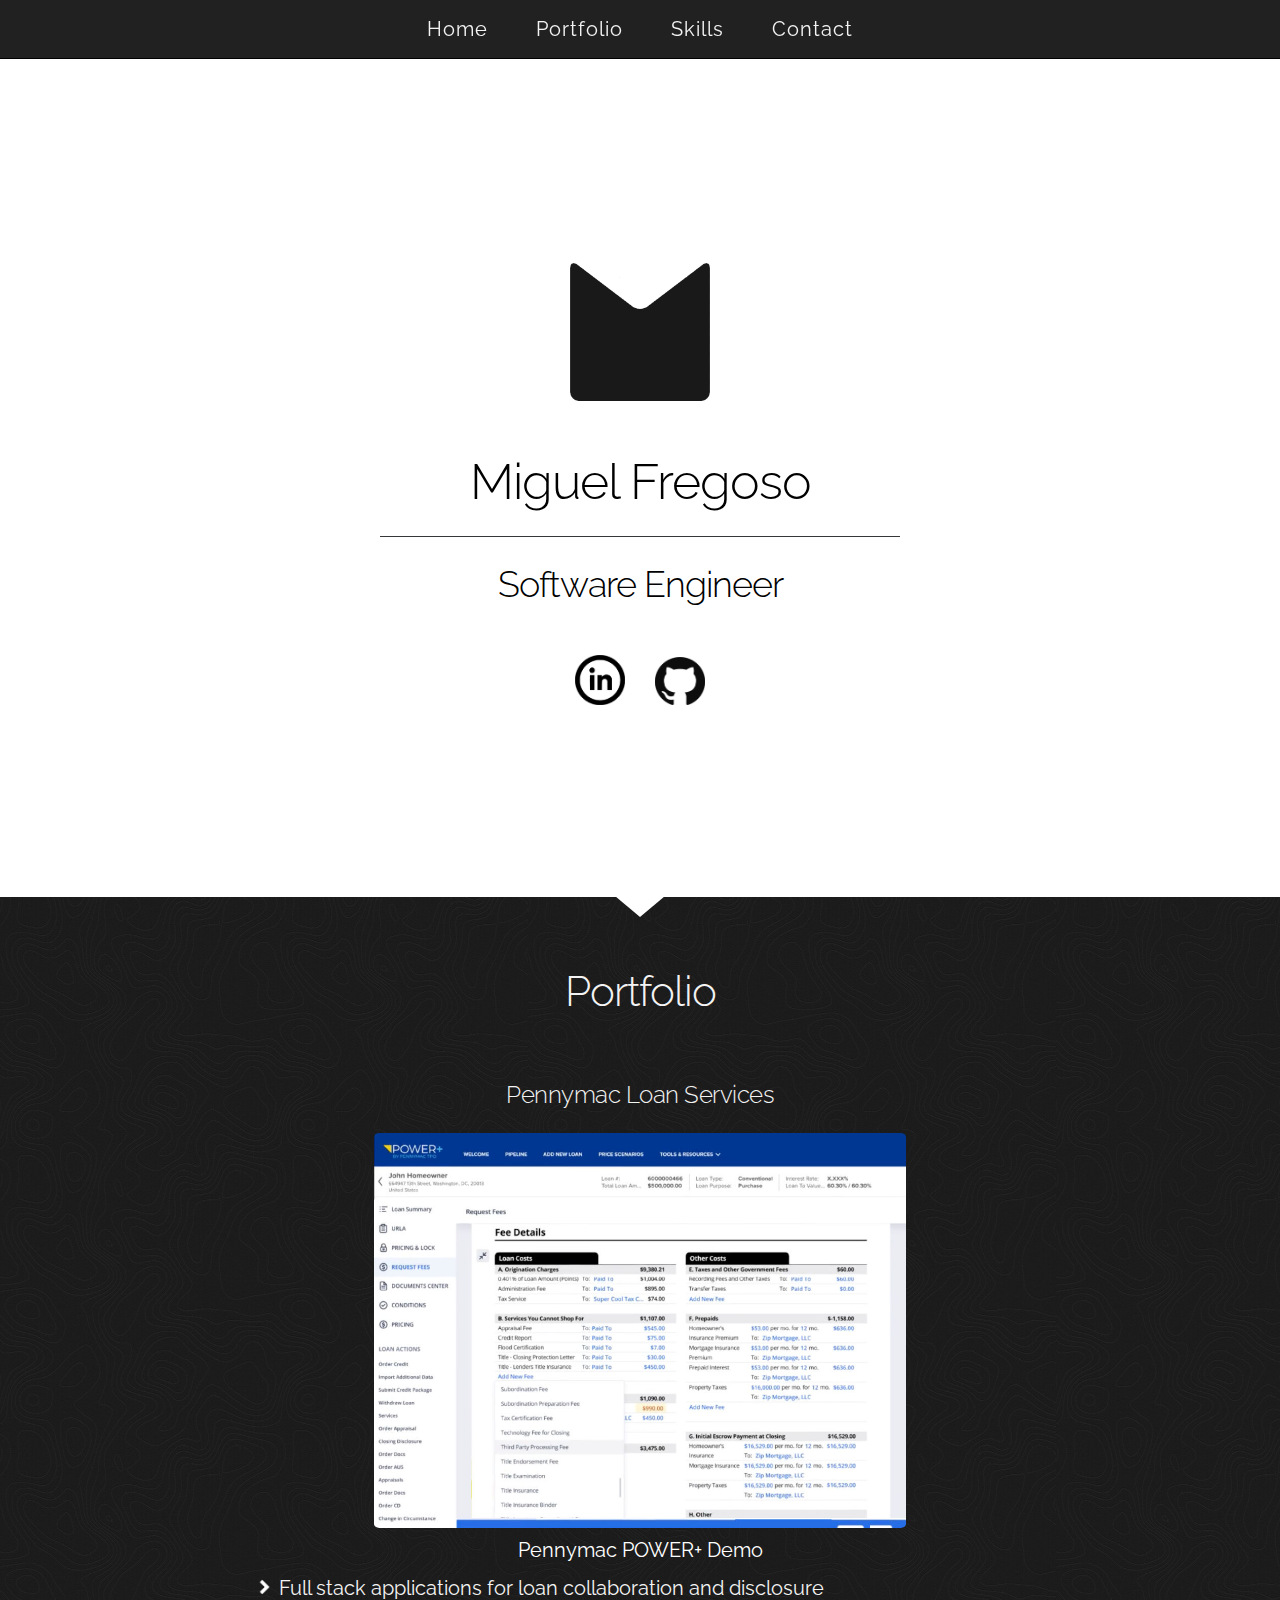
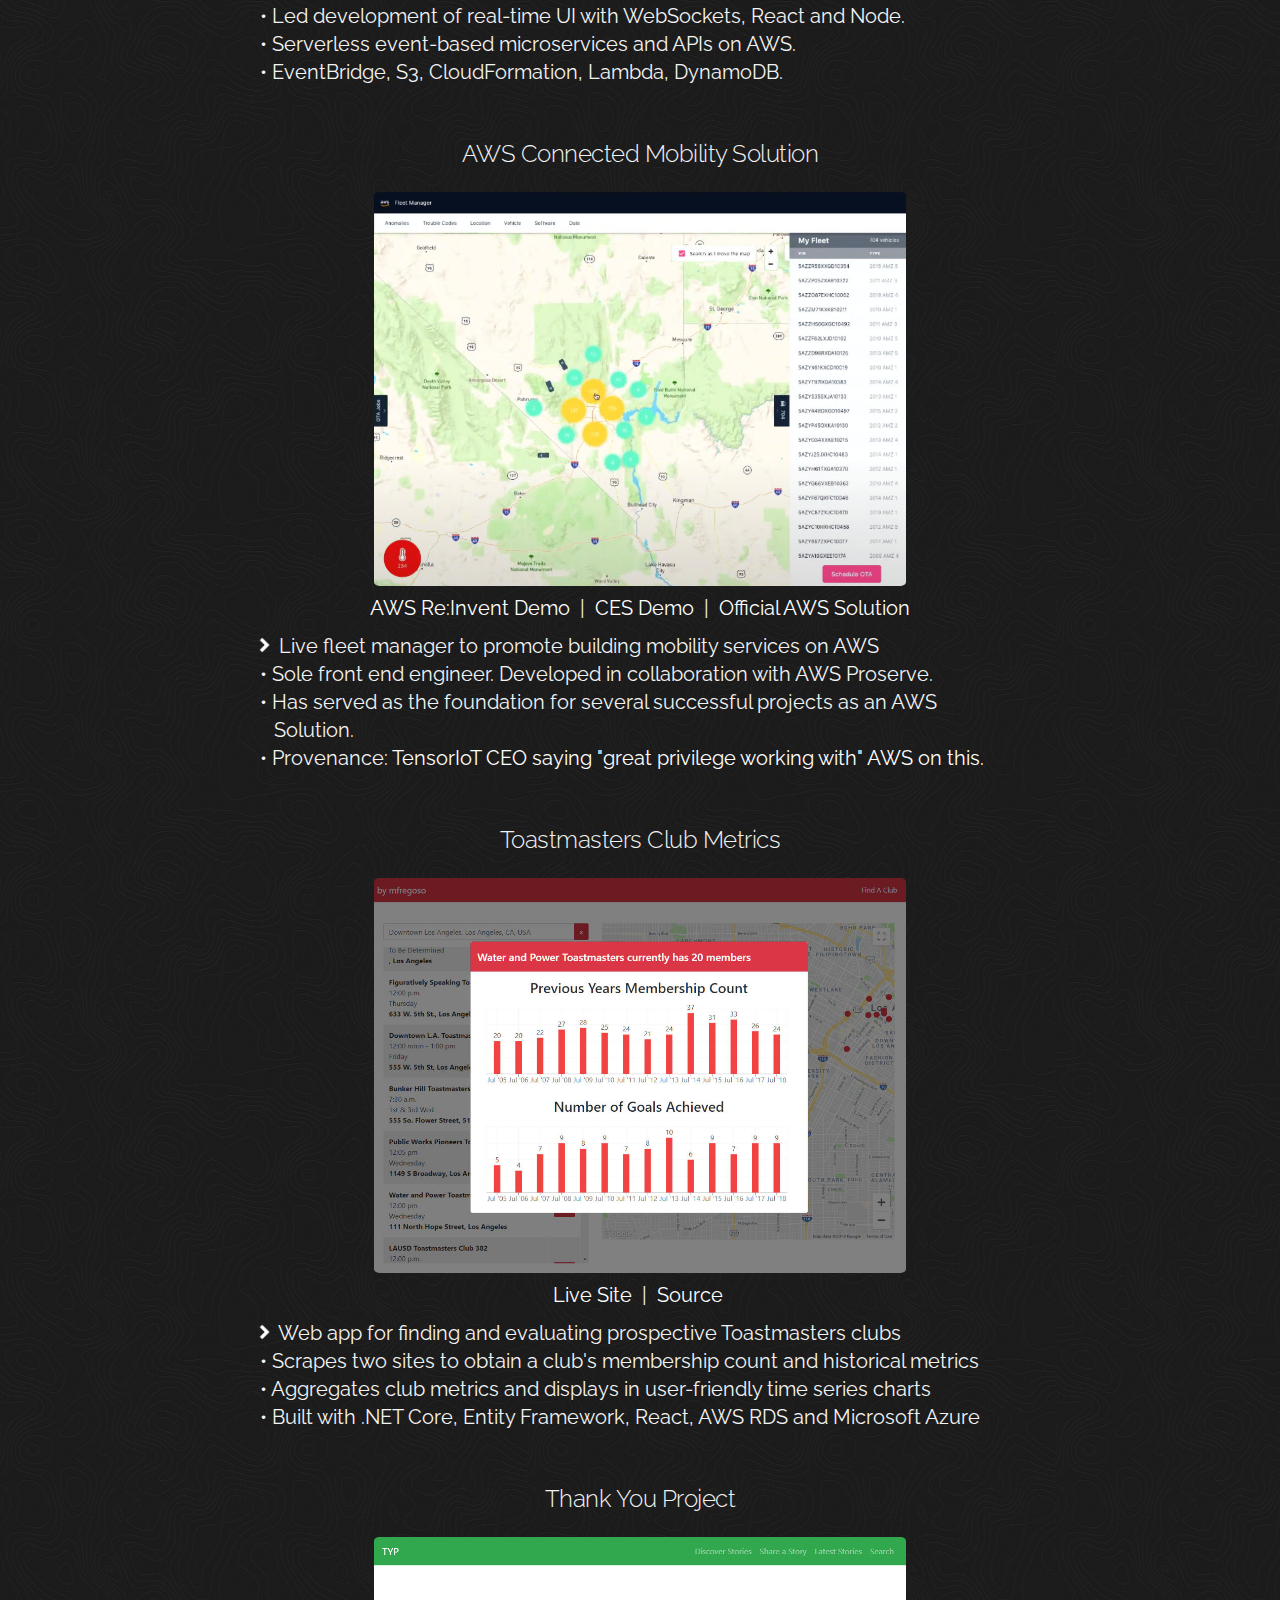
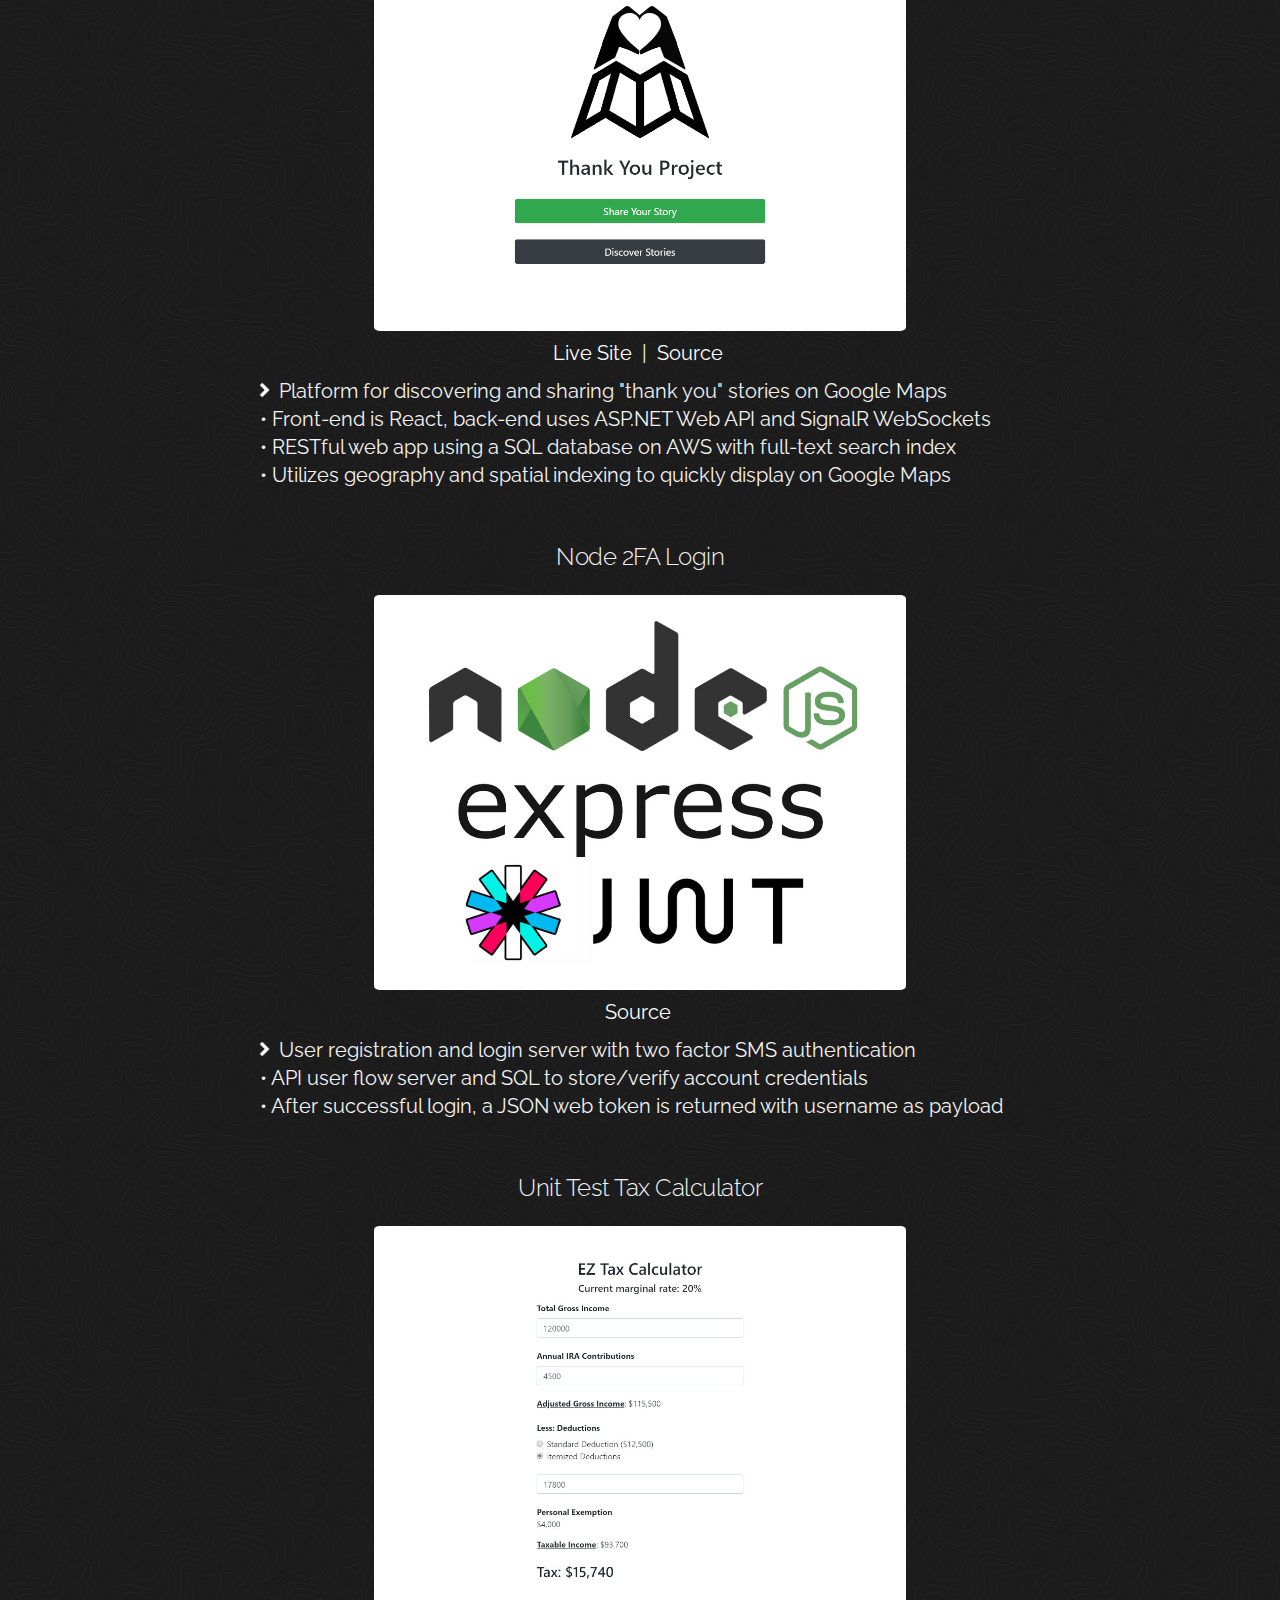
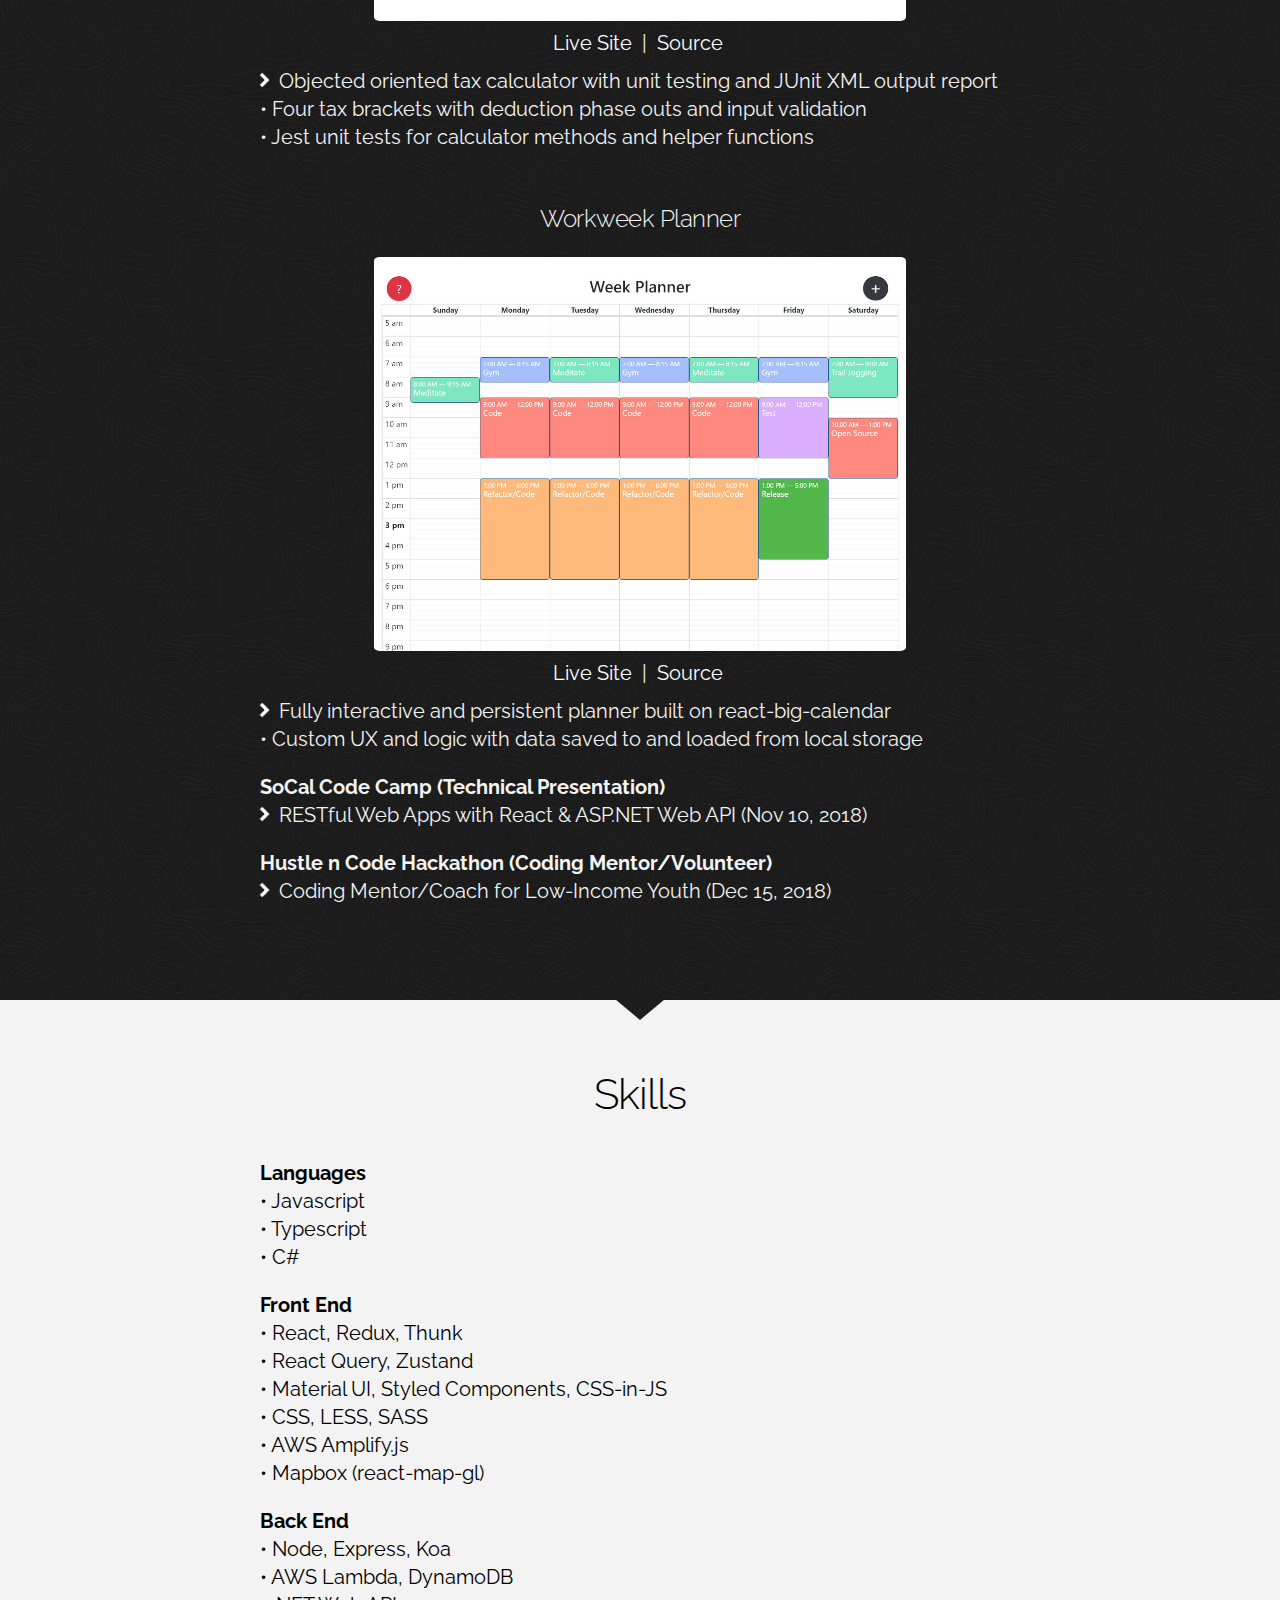
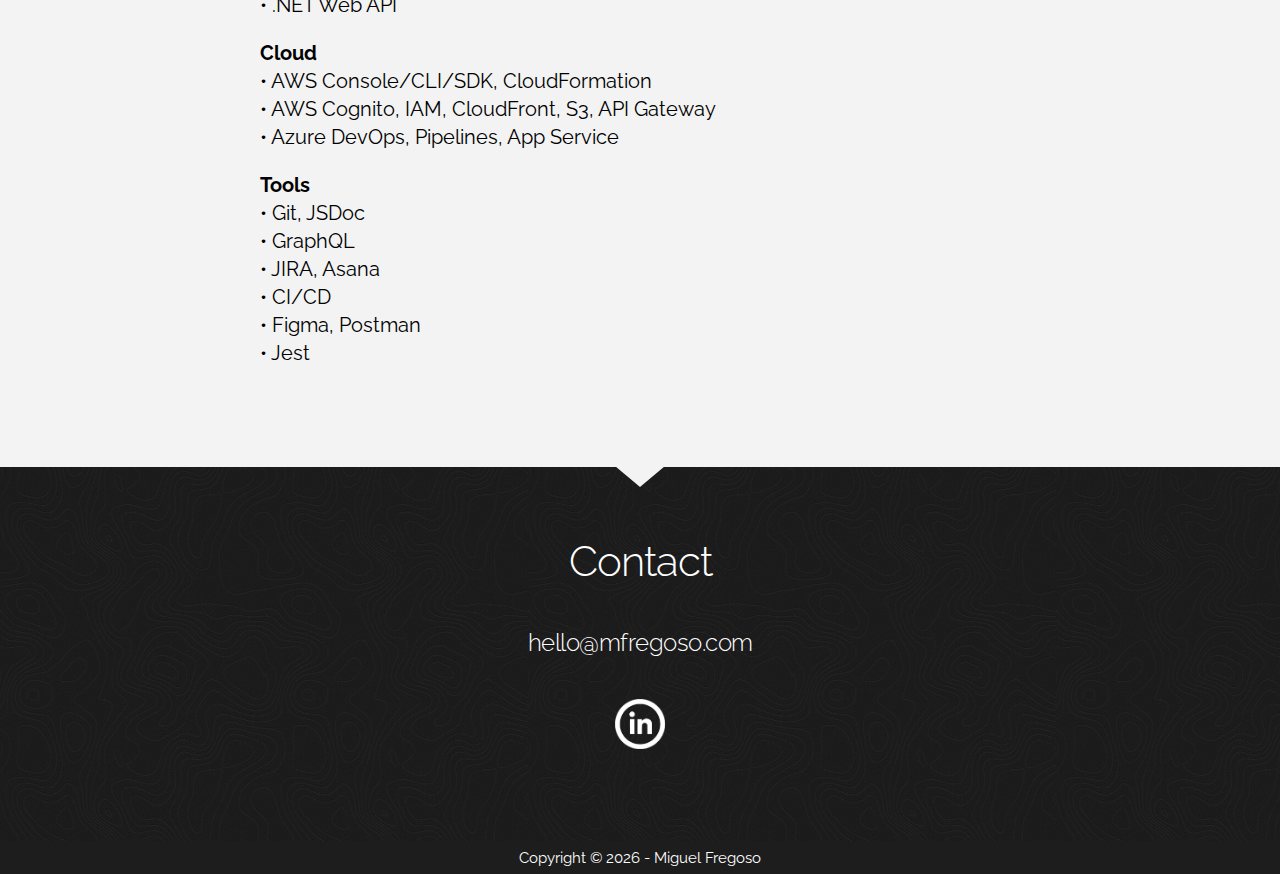
==== commit 41a4c91e: "init" ====
--- a/index.html
+++ b/index.html
@@ -1,408 +1,479 @@
 <!DOCTYPE html>
 <html lang="en">
-
-<head>
-  <meta http-equiv="content-type" content="text/html; charset=UTF-8">
-  <meta name="viewport" content="width=device-width, initial-scale=1">
-  <meta name="robots" content="noindex, nofollow, noarchive">
-  <meta name="description" content="Miguel Fregoso">
-  <link href="https://fonts.googleapis.com/css?family=Raleway:400,300,600" rel="stylesheet" type="text/css">
-  <link rel="stylesheet" type="text/css" href="css/custom.css">
-
-  <title>Miguel Fregoso | Full Stack Software Engineer</title>
-
-  <link rel="icon" href="img/mfregoso.ico">
-
-</head>
-
-<body id="home">
-
-  <div id="menu">
-    <a href="#home" title="Home">Home</a>
-    <a href="#portfolio" title="Portfolio">Portfolio</a>
-    <a href="#skills" title="Skills">Skills</a>
-    <a href="#contact" title="Contact">Contact</a>
-    <a href="#about" title="About">About</a>
-  </div>
-
-  <div id="splash" class="black">
-    <div id="splash_info">
+  <head>
+    <meta http-equiv="content-type" content="text/html; charset=UTF-8" />
+    <meta name="viewport" content="width=device-width, initial-scale=1" />
+    <meta name="robots" content="noindex, nofollow, noarchive" />
+    <link
+      href="https://fonts.googleapis.com/css?family=Raleway:400,300,600"
+      rel="stylesheet"
+      type="text/css"
+    />
+    <link rel="stylesheet" type="text/css" href="css/custom.css" />
+
+    <title>Miguel Fregoso | Software Engineer</title>
+
+    <link rel="icon" href="img/mfregoso.ico" />
+  </head>
+
+  <body id="home">
+    <div id="menu">
+      <a href="#home" title="Home">Home</a>
+      <a href="#portfolio" title="Portfolio">Portfolio</a>
+      <a href="#skills" title="Skills">Skills</a>
+      <a href="#contact" title="Contact">Contact</a>
+    </div>
+
+    <div id="splash" class="black">
+      <div id="splash_info">
+        <div class="container">
+          <section>
+            <img src="img/m_logo.png" class="logo" />
+
+            <h1>Miguel Fregoso</h1>
+            <hr id="splash_info_divider" />
+            <h3>Software Engineer</h3>
+            <br />
+            <div class="title">
+              <a href="https://www.linkedin.com/in/mfregoso/" target="_blank">
+                <img src="img/linkedin_dark.png" width="50rem" /> </a
+              >&nbsp;&nbsp;&nbsp;&nbsp;
+              <a href="https://www.github.com/mfregoso" target="_blank">
+                <img src="img/github_dark.png" width="50rem" />
+              </a>
+            </div>
+          </section>
+        </div>
+      </div>
+    </div>
+
+    <div class="trans1" id="portfolio"></div>
+
+    <div class="cwrap t1 offwhite">
       <div class="container">
         <section>
-          <img src="img/m_logo.png" class="logo">
-
-          <h1>Miguel Fregoso</h1>
-          <hr id="splash_info_divider">
-          <h3>Full Stack Software Engineer</h3>
-          <br>
+          <h2 class="title">Portfolio</h2>
+
+          <div class="showcase">
+            <h5>Pennymac Loan Services</h5>
+            <img src="./img/work/pnmac.jpg" class="showcase-img" />
+            <a
+              class="inverse"
+              href="https://vimeo.com/758810930/e74d632b6a"
+              target="_blank"
+              >Pennymac POWER+ Demo</a
+            >
+          </div>
+          <div class="lsin">
+            <ul>
+              <li>
+                <div class="why">
+                  <img src="img/whtarw.png" class="linkarrow" />
+                  Full stack applications for loan collaboration and disclosure
+                </div>
+              </li>
+              <li>
+                &bull; Led development of real-time UI with WebSockets, React
+                and Node.
+              </li>
+              <li>
+                &bull; Serverless event-based microservices and APIs on AWS.
+              </li>
+              <li>&bull; EventBridge, S3, CloudFormation, Lambda, DynamoDB.</li>
+            </ul>
+          </div>
+
+          <div class="showcase">
+            <h5>AWS Connected Mobility Solution</h5>
+            <img src="./img/work/cms.jpg" class="showcase-img" />
+            <a
+              class="inverse"
+              href="https://youtu.be/XPILFr7Bikk?t=1441"
+              target="_blank"
+              >AWS Re:Invent Demo</a
+            >
+            &nbsp;|&nbsp;
+            <a
+              class="inverse"
+              href="https://youtu.be/_bdiFS-rxPs?t=122"
+              target="_blank"
+              >CES Demo</a
+            >
+            &nbsp;|&nbsp;
+            <a
+              class="inverse"
+              href="https://aws.amazon.com/automotive/solutions/connected-mobility/"
+              target="_blank"
+              >Official AWS Solution</a
+            >
+          </div>
+          <div class="lsin">
+            <ul>
+              <li>
+                <div class="why">
+                  <img src="img/whtarw.png" class="linkarrow" />
+                  Live fleet manager to promote building mobility services on
+                  AWS
+                </div>
+              </li>
+              <li>
+                &bull; Sole front end engineer. Developed in collaboration with
+                AWS Proserve.
+              </li>
+              <li>
+                &bull; Has served as the foundation for several successful
+                projects as an AWS Solution.
+              </li>
+              <li>
+                &bull; Provenance:
+                <a
+                  class="inverse"
+                  href="https://www.linkedin.com/posts/raviraghunathan_aws-reinvent-2019-alexa-wheres-my-car-activity-6608240989712850944-_fMj"
+                  target="_blank"
+                >
+                  TensorIoT CEO saying "great privilege working with" AWS on
+                  this.
+                </a>
+              </li>
+            </ul>
+          </div>
+
+          <div class="showcase">
+            <h5>Toastmasters Club Metrics</h5>
+            <img src="./img/work/tcm.jpg" class="showcase-img" />
+            <a
+              class="inverse"
+              href="https://tmclubmetrics.azurewebsites.net/"
+              target="_blank"
+              >Live Site</a
+            >
+            &nbsp;|&nbsp;
+            <a
+              class="inverse"
+              href="https://github.com/mfregoso/tcm-dotnet-core"
+              target="_blank"
+              >Source</a
+            >&nbsp;
+          </div>
+          <div class="lsin">
+            <ul>
+              <li>
+                <div class="why">
+                  <img src="img/whtarw.png" class="linkarrow" />
+                  Web app for finding and evaluating prospective Toastmasters
+                  clubs
+                </div>
+              </li>
+              <li>
+                &bull; Scrapes two sites to obtain a club's membership count and
+                historical metrics
+              </li>
+              <li>
+                &bull; Aggregates club metrics and displays in user-friendly
+                time series charts
+              </li>
+              <li>
+                &bull; Built with .NET Core, Entity Framework, React, AWS RDS
+                and Microsoft Azure
+              </li>
+            </ul>
+          </div>
+
+          <div class="showcase">
+            <h5>Thank You Project</h5>
+            <img src="./img/work/typ.png" class="showcase-img" />
+            <a
+              class="inverse"
+              href="https://thankyouproject.azurewebsites.net/"
+              target="_blank"
+              >Live Site</a
+            >
+            &nbsp;|&nbsp;
+            <a
+              class="inverse"
+              href="https://github.com/mfregoso/thank-you-project"
+              target="_blank"
+              >Source</a
+            >&nbsp;
+          </div>
+          <div class="lsin">
+            <ul>
+              <li>
+                <div class="why">
+                  <img src="img/whtarw.png" class="linkarrow" />
+                  Platform for discovering and sharing "thank you" stories on
+                  Google Maps
+                </div>
+              </li>
+              <li>
+                &bull; Front-end is React, back-end uses ASP.NET Web API and
+                SignalR WebSockets
+              </li>
+              <li>
+                &bull; RESTful web app using a SQL database on AWS with
+                full-text search index
+              </li>
+              <li>
+                &bull; Utilizes geography and spatial indexing to quickly
+                display on Google Maps
+              </li>
+            </ul>
+          </div>
+
+          <div class="showcase">
+            <h5>Node 2FA Login</h5>
+            <img src="./img/work/2fa.jpg" class="showcase-img" />
+            <a
+              class="inverse"
+              href="https://github.com/mfregoso/node-2fa-login"
+              target="_blank"
+              >Source</a
+            >&nbsp;
+          </div>
+          <div class="lsin">
+            <ul>
+              <li>
+                <div class="why">
+                  <img src="img/whtarw.png" class="linkarrow" />
+
+                  User registration and login server with two factor SMS
+                  authentication
+                </div>
+              </li>
+              <li>
+                &bull; API user flow server and SQL to store/verify account
+                credentials
+              </li>
+              <li>
+                &bull; After successful login, a JSON web token is returned with
+                username as payload
+              </li>
+            </ul>
+          </div>
+
+          <div class="showcase">
+            <h5>Unit Test Tax Calculator</h5>
+            <img src="./img/work/tax.jpg" class="showcase-img" />
+            <a
+              class="inverse"
+              href="https://mfregoso.com/unit-test-taxes"
+              target="_blank"
+              >Live Site</a
+            >
+            &nbsp;|&nbsp;
+            <a
+              class="inverse"
+              href="https://github.com/mfregoso/unit-test-taxes"
+              target="_blank"
+              >Source</a
+            >&nbsp;
+          </div>
+          <div class="lsin">
+            <ul>
+              <li>
+                <div class="why">
+                  <img src="img/whtarw.png" class="linkarrow" />
+                  Objected oriented tax calculator with unit testing and JUnit
+                  XML output report
+                </div>
+              </li>
+              <li>
+                &bull; Four tax brackets with deduction phase outs and input
+                validation
+              </li>
+              <li>
+                &bull; Jest unit tests for calculator methods and helper
+                functions
+              </li>
+            </ul>
+          </div>
+
+          <div class="showcase">
+            <h5>Workweek Planner</h5>
+            <img src="./img/work/sch.jpg" class="showcase-img" />
+            <a
+              class="inverse"
+              href="https://schedule.mfregoso.com/"
+              target="_blank"
+              >Live Site</a
+            >
+            &nbsp;|&nbsp;
+            <a
+              class="inverse"
+              href="https://github.com/mfregoso/schedule-my-workweek"
+              target="_blank"
+              >Source</a
+            >&nbsp;
+          </div>
+          <div class="lsin">
+            <ul>
+              <li>
+                <div class="why">
+                  <img src="img/whtarw.png" class="linkarrow" />
+                  Fully interactive and persistent planner built on
+                  react-big-calendar
+                </div>
+              </li>
+              <li>
+                &bull; Custom UX and logic with data saved to and loaded from
+                local storage
+              </li>
+            </ul>
+          </div>
+
+          <strong>SoCal Code Camp (Technical Presentation)</strong>
+          <br />
+          <div class="lsin">
+            <ul>
+              <li>
+                <div class="why">
+                  <img src="img/whtarw.png" class="linkarrow" />
+                  RESTful Web Apps with React & ASP.NET Web API (Nov 10, 2018)
+                </div>
+              </li>
+            </ul>
+          </div>
+
+          <strong>Hustle n Code Hackathon (Coding Mentor/Volunteer)</strong>
+          <br />
+          <div class="lsin">
+            <ul>
+              <li>
+                <div class="why">
+                  <img src="img/whtarw.png" class="linkarrow" />
+                  Coding Mentor/Coach for Low-Income Youth (Dec 15, 2018)
+                </div>
+              </li>
+            </ul>
+          </div>
+        </section>
+      </div>
+    </div>
+
+    <div class="trans2" id="skills"></div>
+
+    <div class="cwrap t2 black">
+      <div class="container">
+        <section>
+          <h2 class="title">Skills</h2>
+          <br />
+
+          <b>Languages</b>
+          <br />
+          <div class="lsin">
+            <ul>
+              <li>&bull; Javascript</li>
+              <li>&bull; Typescript</li>
+              <li>&bull; C#</li>
+            </ul>
+          </div>
+
+          <b>Front End</b>
+          <br />
+          <div class="lsin">
+            <ul>
+              <li>&bull; React, Redux, Thunk</li>
+              <li>&bull; React Query, Zustand</li>
+              <li>&bull; Material UI, Styled Components, CSS-in-JS</li>
+              <li>&bull; CSS, LESS, SASS</li>
+              <li>&bull; AWS Amplify.js</li>
+              <li>&bull; Mapbox (react-map-gl)</li>
+            </ul>
+          </div>
+
+          <b>Back End</b>
+          <br />
+          <div class="lsin">
+            <ul>
+              <li>&bull; Node, Express, Koa</li>
+              <li>&bull; AWS Lambda, DynamoDB</li>
+              <li>&bull; .NET Web API</li>
+            </ul>
+          </div>
+
+          <b>Cloud</b>
+          <br />
+          <div class="lsin">
+            <ul>
+              <li>&bull; AWS Console/CLI/SDK, CloudFormation</li>
+              <li>&bull; AWS Cognito, IAM, CloudFront, S3, API Gateway</li>
+              <li>&bull; Azure DevOps, Pipelines, App Service</li>
+            </ul>
+          </div>
+
+          <b>Tools</b>
+          <br />
+          <div class="lsin">
+            <ul>
+              <li>&bull; Git, JSDoc</li>
+              <li>&bull; GraphQL</li>
+              <li>&bull; JIRA, Asana</li>
+              <li>&bull; CI/CD</li>
+              <li>&bull; Figma, Postman</li>
+              <li>&bull; Jest</li>
+            </ul>
+          </div>
+        </section>
+      </div>
+    </div>
+
+    <div class="trans3" id="contact"></div>
+
+    <div class="cwrap t3 white">
+      <div class="container">
+        <section>
+          <h2 class="title">Contact</h2>
+          <br />
+          <h5 class="title">
+            <pre>security@gmail.com.nospam</pre>
+            <pre>by.obscurity.com</pre>
+            he&#108;lo&#64;mfreg&#111;s&#111;&#46;co&#109;
+          </h5>
+          <br />
           <div class="title">
             <a href="https://www.linkedin.com/in/mfregoso/" target="_blank">
-              <img src="img/linkedin_dark.png" width="50rem">
-            </a>&nbsp;&nbsp;&nbsp;&nbsp;
-            <a href="https://www.github.com/mfregoso" target="_blank">
-              <img src="img/github_dark.png" width="50rem">
+              <img src="img/linkedin.png" width="50rem" />
             </a>
           </div>
         </section>
       </div>
     </div>
-  </div>
-
-  <div class="trans1" id="portfolio"></div>
-
-  <div class="cwrap t1 offwhite">
-    <div class="container">
-      <section>
-
-        <h2 class="title">Portfolio</h2>
-
-        <div class="showcase">
-          <h5>Toastmasters Club Metrics</h5>
-          <img src="./img/work/tcm.jpg" class="showcase-img">
-          <a class="inverse" href="https://tm-club-metrics.azurewebsites.net/" target="_blank">Live Site</a>
-          &nbsp;|&nbsp;
-          <a class="inverse" href="https://github.com/mfregoso/tcm-dotnet-core" target="_blank">Source</a>&nbsp;
-        </div>
-        <div class="lsin">
-          <ul>
-            <li>
-              <div class="why">
-                <img src="img/whtarw.png" class="linkarrow">Web app for finding and evaluating prospective Toastmasters clubs
-              </div>
-            </li>
-            <li>
-              &bull; Scrapes two sites to obtain a club's membership count and historical metrics
-            </li>
-            <li>
-              &bull; Aggregates club metrics and displays in user-friendly time series charts
-            </li>
-            <li>
-              &bull; Built with .NET Core, Entity Framework, React, AWS RDS and Microsoft Azure
-            </li>
-          </ul>
-        </div>
-        
-        <div class="showcase">
-          <h5>Thank You Project</h5>
-          <img src="./img/work/typ.png" class="showcase-img">
-          <a class="inverse" href="https://thankyouproject.azurewebsites.net/" target="_blank">Live Site</a>
-          &nbsp;|&nbsp;
-          <a class="inverse" href="https://github.com/mfregoso/thank-you-project" target="_blank">Source</a>&nbsp;
-        </div>
-        <div class="lsin">
-          <ul>
-            <li>
-              <div class="why">
-                <img src="img/whtarw.png" class="linkarrow">Platform for discovering and sharing "thank you" stories on Google Maps
-              </div>
-            </li>
-            <li>&bull; Front-end is React, back-end uses ASP.NET Web API and SignalR WebSockets
-            </li>
-            <li>
-              &bull; RESTful web app using a SQL database on AWS with full-text search index
-            </li>
-            <li>
-              &bull; Utilizes geography and spatial indexing to quickly display on Google Maps
-            </li>
-            
-          </ul>
-        </div>
-
-        <div class="showcase">
-          <h5>Node 2FA Login</h5>
-          <img src="./img/work/2fa.jpg" class="showcase-img">
-          <a class="inverse" href="https://github.com/mfregoso/node-2fa-login" target="_blank">Source</a>&nbsp;
-        </div>
-        <div class="lsin">
-          <ul>
-            <li>
-              <div class="why">
-                <img src="img/whtarw.png" class="linkarrow">
-                User registration and login server with two factor SMS authentication
-              </div>
-            </li>
-            <li>
-              &bull; API user flow server and SQL to store/verify account credentials
-            </li>
-            <li>
-              &bull; After successful login, a JSON web token is returned with username as payload
-            </li>
-          </ul>
-        </div>
-
-        <div class="showcase">
-          <h5>Unit Test Tax Calculator</h5>
-          <img src="./img/work/tax.jpg" class="showcase-img">
-          <a class="inverse" href="https://mfregoso.com/unit-test-taxes" target="_blank">Live Site</a>
-          &nbsp;|&nbsp;
-          <a class="inverse" href="https://github.com/mfregoso/unit-test-taxes" target="_blank">Source</a>&nbsp;
-        </div>
-        <div class="lsin">
-          <ul>
-            <li>
-              <div class="why">
-                <img src="img/whtarw.png" class="linkarrow">Objected oriented tax calculator with unit testing and JUnit XML output report
-              </div>
-            </li>
-            <li>
-              &bull; Four tax brackets with deduction phase outs and input validation
-            </li>
-            <li>
-              &bull; Jest unit tests for calculator methods and helper functions
-            </li>
-          </ul>
-        </div>
-
-        <div class="showcase">
-          <h5>Workweek Planner</h5>
-          <img src="./img/work/sch.jpg" class="showcase-img">
-          <a class="inverse" href="https://schedule.mfregoso.com/" target="_blank">Live Site</a>
-          &nbsp;|&nbsp;
-          <a class="inverse" href="https://github.com/mfregoso/schedule-my-workweek" target="_blank">Source</a>&nbsp;
-        </div>
-        <div class="lsin">
-          <ul>
-            <li>
-              <div class="why">
-                <img src="img/whtarw.png" class="linkarrow">Fully interactive and persistent planner built on react-big-calendar
-              </div>
-            </li>
-            <li>&bull; Custom UX and logic with data saved to and loaded from local storage
-            </li>
-          </ul>
-        </div>
-
-        <strong>SoCal Code Camp (Technical Presentation)</strong>
-        <br>
-        <div class="lsin">
-          <ul>
-            <li>
-              <div class="why">
-                <img src="img/whtarw.png" class="linkarrow">RESTful Web Apps with React & ASP.NET Web API (Nov 10, 2018)
-              </div>
-            </li>
-          </ul>
-        </div>
-
-        <strong>Hustle n Code Hackathon (Coding Mentor/Volunteer)</strong>
-        <br>
-        <div class="lsin">
-          <ul>
-            <li>
-              <div class="why">
-                <img src="img/whtarw.png" class="linkarrow">Coding Mentor/Coach for Low-Income Youth (Dec 15, 2018)
-              </div>
-            </li>
-          </ul>
-        </div>
-
-      </section>
-    </div>
-  </div>
-
-  <div class="trans2" id="skills"></div>
-
-  <div class="cwrap t2 black">
-    <div class="container">
-      <section>
-
-        <h2 class="title">Skills</h2>
-        <br>
-
-        <b>Languages</b>
-        <br>
-        <div class="lsin">
-          <ul>
-            <li>
-              &bull; Javascript
-            </li>
-            <li>
-              &bull; C#
-            </li>
-            <li>
-              &bull; SQL
-            </li>
-          </ul>
-        </div>
-
-        <b>Front End</b>
-        <br>
-        <div class="lsin">
-          <ul>
-            <li>
-              &bull; React, Redux
-            </li>
-            <li>
-              &bull; Styled Components
-            </li>
-            <li>
-              &bull; CSS, LESS, SASS
-            </li>
-            <li>
-              &bull; Bootstrap
-            </li>
-          </ul>
-        </div>
-
-        <b>Back End</b>
-        <br>
-        <div class="lsin">
-          <ul>
-            <li>
-              &bull; .NET Core, ASP.NET Web API
-            </li>
-            <li>
-              &bull; Entity Framework
-            </li>
-            <li>
-              &bull; Node, Express
-            </li>
-          </ul>
-        </div>
-
-        <b>Cloud</b>
-        <br>
-        <div class="lsin">
-          <ul>
-            <li>
-              &bull; AWS RDS
-            </li>
-            <li>
-              &bull; Azure DevOps, Pipelines, App Service
-            </li>
-            <li>
-              &bull; Heroku
-            </li>
-          </ul>
-        </div>
-
-        <b>Tools</b>
-        <br>
-        <div class="lsin">
-          <ul>
-            <li>
-              &bull; Git
-            </li>
-            <li>
-              &bull; JIRA
-            </li>
-            <li>
-              &bull; CI/CD
-            </li>
-            <li>
-              &bull; Jest Unit Testing
-            </li>
-            <li>
-              &bull; Trello
-            </li>
-          </ul>
-        </div>
-
-      </section>
-    </div>
-  </div>
-
-  <div class="trans3" id="contact"></div>
-
-  <div class="cwrap t3 white">
-    <div class="container">
-      <section>
-
-        <h2 class="title">Contact</h2>
-        <br>
-        <h5 class="title">
-          <pre>security@gmail.com.nospam</pre>
-          <pre>by.obscurity.com</pre> he&#108;lo&#64;mfreg&#111;s&#111;&#46;co&#109;
-          <br>
-          (310)
-          <span class="code">(213) 458-</span>
-          <pre>-3744@aol.com</pre>906-0104
-        </h5>
-        <br>
-        <div class="title">
-          <a href="https://www.linkedin.com/in/mfregoso/" target="_blank">
-            <img src="img/linkedin.png" width="50rem">
-          </a>
-        </div>
-
-      </section>
-    </div>
-  </div>
-
-  <div class="trans4" id="about"></div>
-
-  <div class="cwrap t4 black ">
-    <div class="container ">
-      <section>
-        <h2 class="title">About Me<sup>BETA</sup></h2>
-        <br>
-        <div class="lsin">
-          <ul>
-            <li>
-              <div class="why">
-                <img src="img/blkarw.png" class="linkarrow">My journey to tech started with my first home PC in elementary school
-              </div>
-            </li>
-            <br>
-            <li>
-              <div class="why">
-                <img src="img/blkarw.png" class="linkarrow">Proactive about edges case and unanticipated scenarios
-              </div>
-            </li>
-            <br>
-            <li>
-              <div class="why">
-                <img src="img/blkarw.png" class="linkarrow">Pay close attention to detail
-              </div>
-            </li>
-            <br>
-            <li>
-              <div class="why">
-                <img src="img/blkarw.png" class="linkarrow">Thorough and deliberate
-              </div>
-            </li>
-            <br>
-            <li>
-              <div class="why">
-                <img src="img/blkarw.png" class="linkarrow">Nearly all of my devices have been modified to run open source software
-              </div>
-            </li>
-          </ul>
-        </div>
-      </section>
-    </div>
-  </div>
-
-  <div class="footer">Copyright &copy; 2019 - Miguel Fregoso</div>
-
-  <script src="https://ajax.googleapis.com/ajax/libs/jquery/1.11.1/jquery.min.js"></script>
-
-  <script type="text/javascript">
-    /** code for auto-scrolling links **/
-    $(document).ready(function () {
-      $('a[href^="#"]').on('click', function (e) {
-        e.preventDefault();
-        var target = this.hash,
-          $target = $(target);
-        $('html, body').stop().animate({
-          'scrollTop': $target.offset().top
-        }, 600, 'swing', function () {
-          window.location.hash = target;
+
+    <div class="footer">
+      Copyright &copy;
+      <script>
+        document.write(new Date().getFullYear());
+      </script>
+      - Miguel Fregoso
+    </div>
+
+    <script src="https://ajax.googleapis.com/ajax/libs/jquery/1.11.1/jquery.min.js"></script>
+
+    <script type="text/javascript">
+      /** code for auto-scrolling links **/
+      $(document).ready(function () {
+        $('a[href^="#"]').on("click", function (e) {
+          e.preventDefault();
+          var target = this.hash,
+            $target = $(target);
+          $("html, body")
+            .stop()
+            .animate(
+              {
+                scrollTop: $target.offset().top,
+              },
+              600,
+              "swing",
+              function () {
+                window.location.hash = target;
+              }
+            );
         });
       });
-    });
-  </script>
-
-  <script>
-    (function (i, s, o, g, r, a, m) {
-      i['GoogleAnalyticsObject'] = r; i[r] = i[r] || function () {
-        (i[r].q = i[r].q || []).push(arguments)
-      }, i[r].l = 1 * new Date(); a = s.createElement(o),
-        m = s.getElementsByTagName(o)[0]; a.async = 1; a.src = g; m.parentNode.insertBefore(a, m)
-    })(window, document, 'script', 'https://www.google-analytics.com/analytics.js', 'ga');
-    ga('create', 'UA-58346432-2', 'auto');
-    ga('send', 'pageview');
-  </script>
-  <img class="guests" src="https://c.statcounter.com/10403371/0/3a51617b/1/">
-</body>
-</html>+    </script>
+    <img
+      class="guests"
+      src="https://c.statcounter.com/10403371/0/3a51617b/1/"
+    />
+  </body>
+</html>
--- a/css/custom.css
+++ b/css/custom.css
@@ -550,7 +550,7 @@
 
 @media (min-width: 750px) {
   img.linkarrow {
-    padding-right: 3px;
+    /* padding-right: 3px; */
     width: 1.6rem;
     height: 1.6rem;
   }
